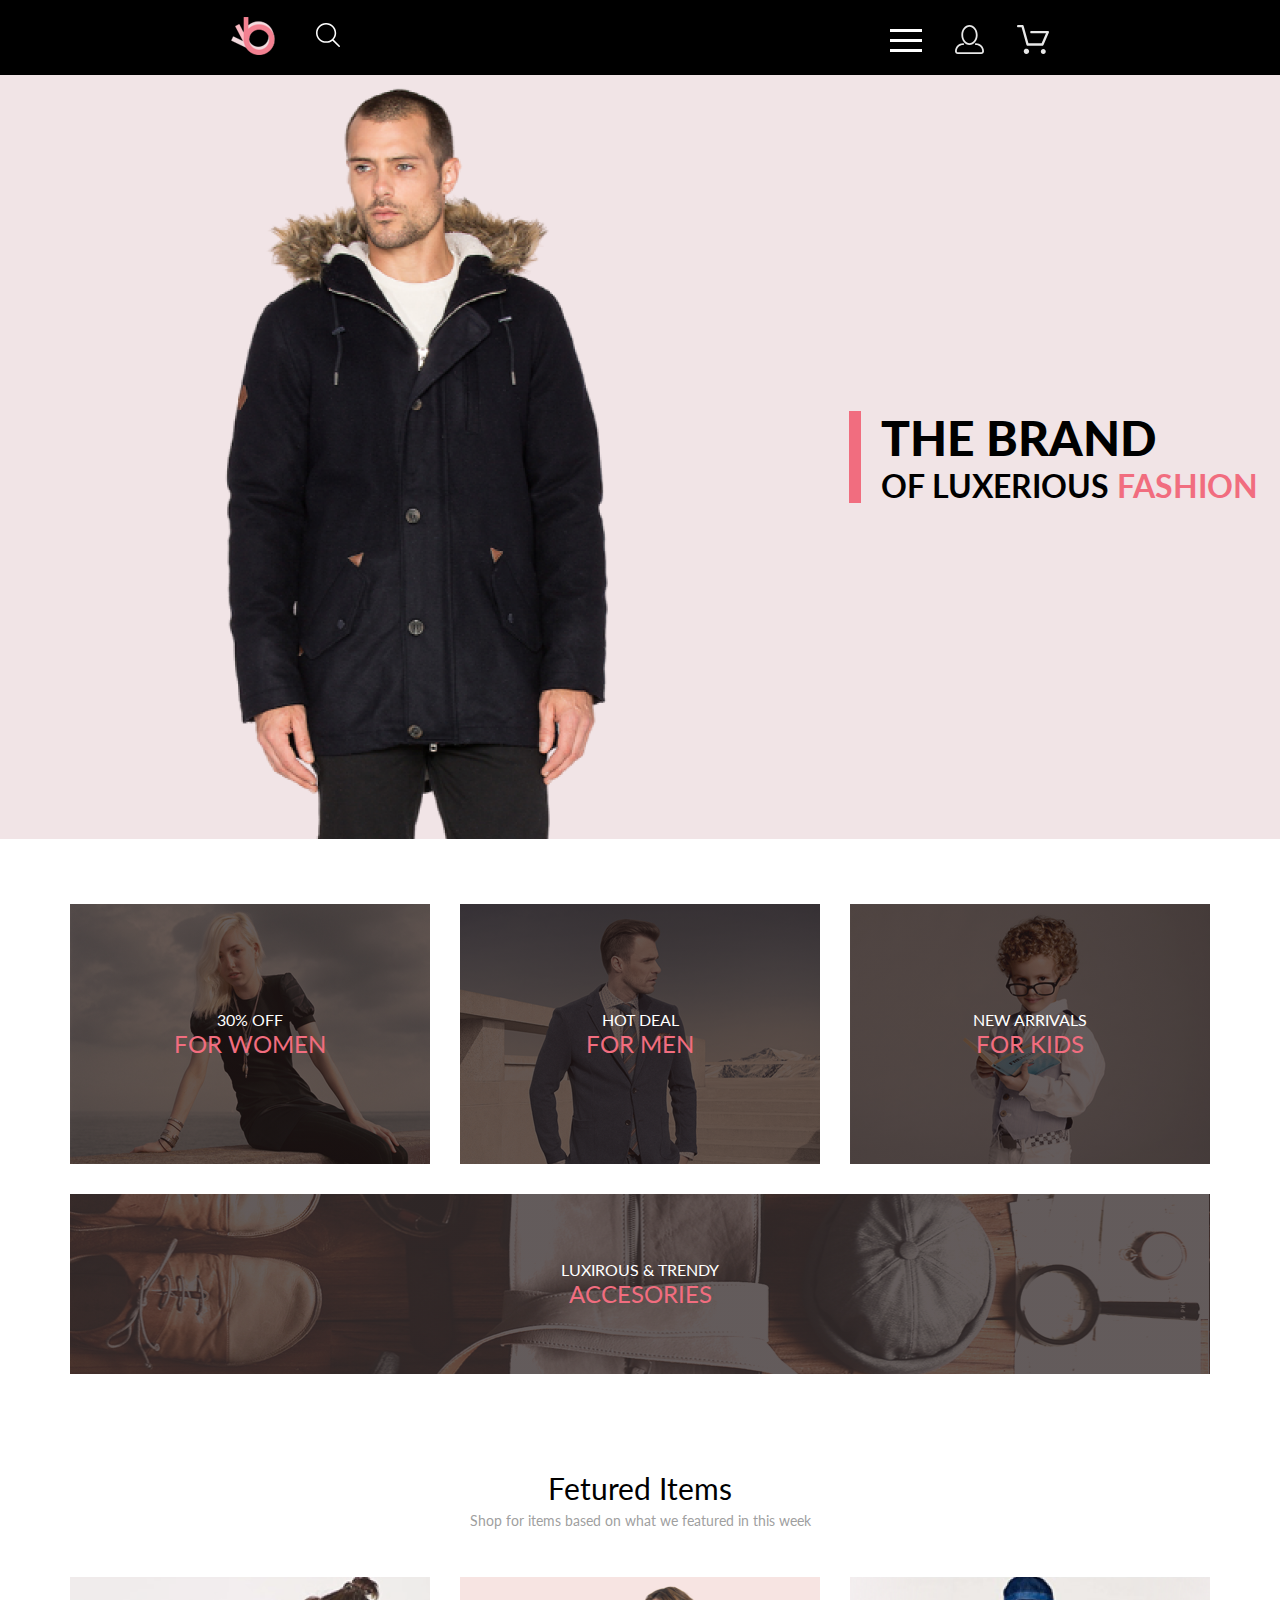
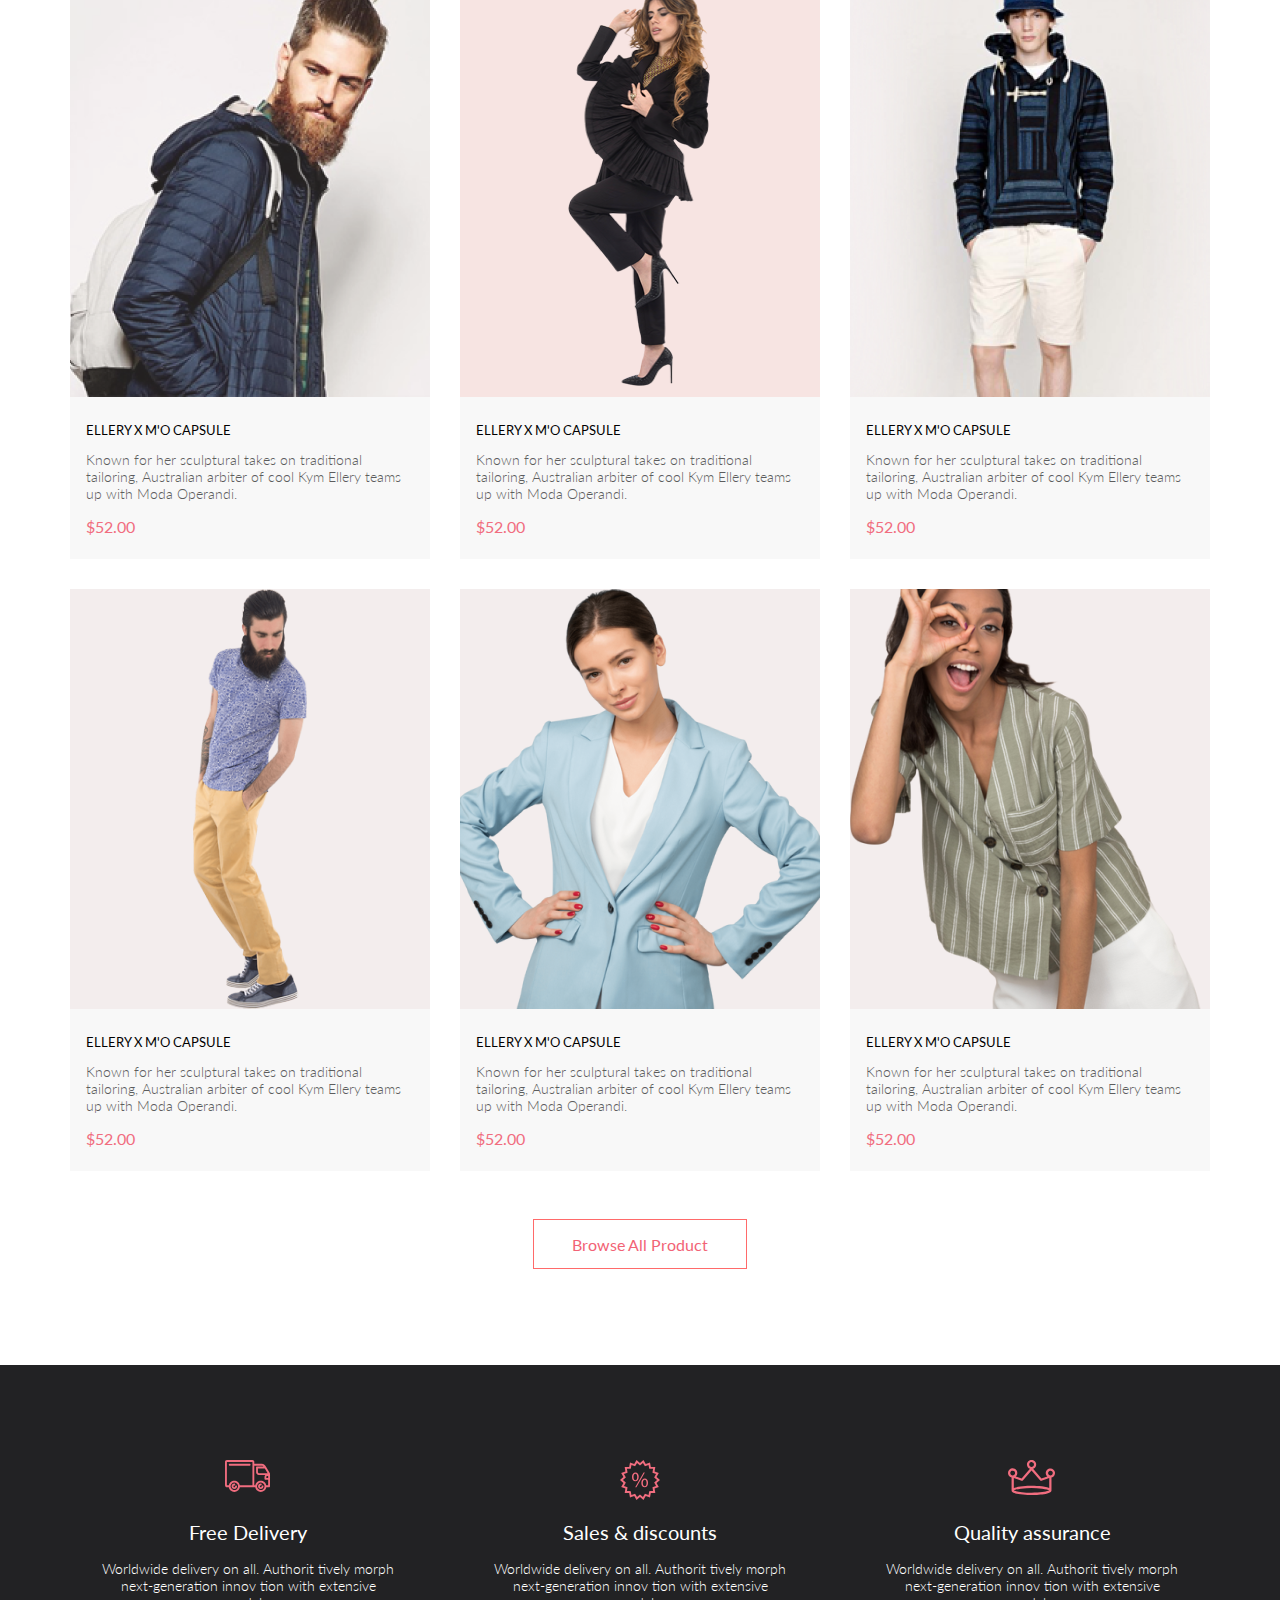
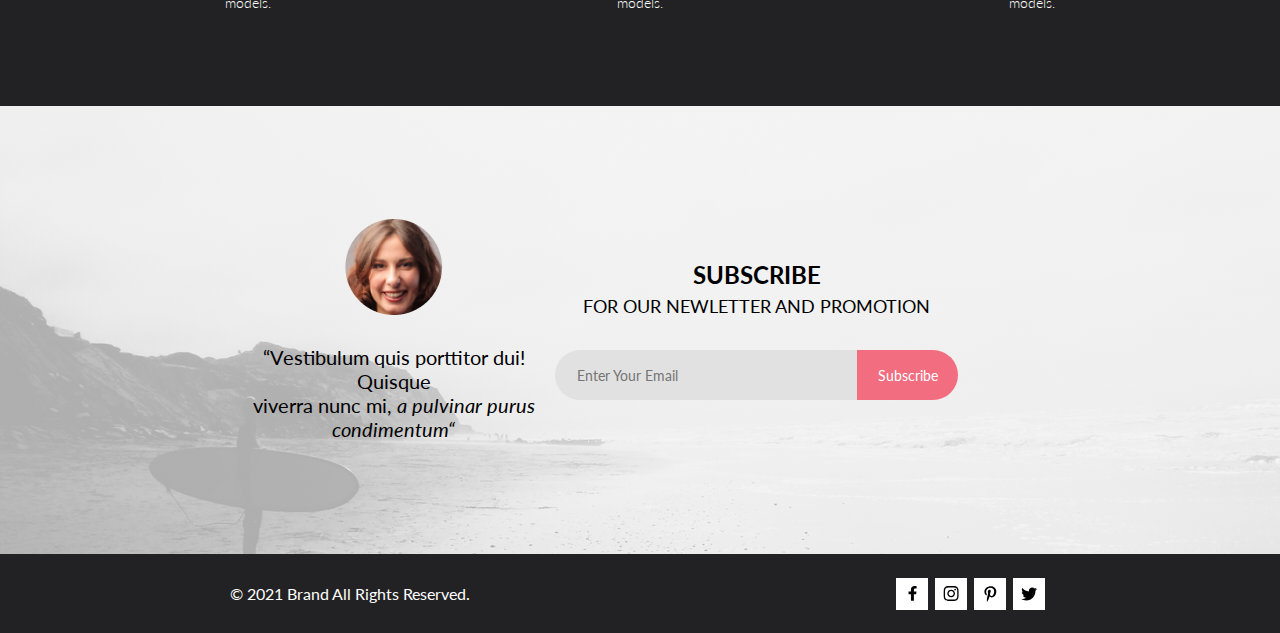
==== index.html @ aaf7f296 "Update index.html" ====
<!DOCTYPE html>
<html lang="en" dir="ltr">
  <head>
    <meta charset="utf-8">
    <title>Shop</title>
    <link rel="stylesheet" href="style.css">
  </head>
  <body>
    <header>
      <nav>
          <div class="nav_logo">
            <a href="#"><img src="assets/img/logo.svg" alt=""></a>
            <form action="search" class="search-icon-form">
              <input class="search-icon-form__input" id="search" type="search">
              <label for="search" class="search-icon-form__label">
                <svg class="search-icon-form__svg"
                     xmlns="http://www.w3.org/2000/svg"
                     xmlns:xlink="http://www.w3.org/1999/xlink"
                     width="24" height="24">
                    <path d="M23.762,22.681 L17.569,16.586 C19.190,14.825 20.187,12.494 20.187,9.929 C20.186,4.443 15.668,-0.002 10.093,-0.002 C4.519,-0.002 0.001,4.443 0.001,9.929 C0.001,15.416 4.519,19.862 10.093,19.862 C12.502,19.862 14.711,19.028 16.446,17.644 L22.663,23.763 C22.966,24.062 23.458,24.062 23.761,23.763 C24.065,23.464 24.065,22.979 23.762,22.681 ZM10.093,18.334 C5.377,18.334 1.553,14.572 1.553,9.929 C1.553,5.288 5.377,1.525 10.093,1.525 C14.810,1.525 18.633,5.288 18.633,9.929 C18.633,14.572 14.810,18.334 10.093,18.334 Z"/>
                </svg>
              </label>
            </form>
          </div>
        <div class="nav_menu">
          <div class="menu">
            <label class="menu-btn" for="menu-switch">
              <span></span>
            </label>
            <input id="menu-switch" type="checkbox">
            <ul class="menu-list">
              <a href="#" class="menu-list-close-btn"></a>
              <span class="menu-list-title">menu</span>
              <li class="menu-list-item">
                <a href="#">man</a>
                <ul class="menu-sublist">
                  <li class="menu-sublist-item">
                    <a href="#">Accessories</a>
                  </li>
                  <li class="menu-sublist-item">
                    <a href="#">Bags</a>
                  </li>
                  <li class="menu-sublist-item">
                    <a href="#">Denim</a>
                  </li>
                  <li class="menu-sublist-item">
                    <a href="#">T-Shirts</a>
                  </li>
                </ul>
              </li>
              <li class="menu-list-item">
                <a href="#">woman</a>
                <ul class="menu-sublist">
                  <li class="menu-sublist-item">
                    <a href="#">Accessories</a>
                  </li>
                  <li class="menu-sublist-item">
                    <a href="#">Jackets &amp;&nbsp;Coats</a>
                  </li>
                  <li class="menu-sublist-item">
                    <a href="#">Polos</a>
                  </li>
                  <li class="menu-sublist-item">
                    <a href="#">T-Shirts</a>
                  </li>
                  <li class="menu-sublist-item">
                    <a href="#">Shirts</a>
                  </li>
                </ul>
              </li>
              <li class="menu-list-item">
                <a href="#">kids</a>
                <ul class="menu-sublist">
                  <li class="menu-sublist-item">
                    <a href="#">Accessories</a>
                  </li>
                  <li class="menu-sublist-item">
                    <a href="#">Jackets &amp;&nbsp;Coats</a>
                  </li>
                  <li class="menu-sublist-item">
                    <a href="#">Polos</a>
                  </li>
                  <li class="menu-sublist-item">
                    <a href="#">T-Shirts</a>
                  </li>
                  <li class="menu-sublist-item">
                    <a href="#">Shirts</a>
                  </li>
                  <li class="menu-sublist-item">
                    <a href="#">Bags</a>
                  </li>
                </ul>
              </li>
            </ul>
          </div>
          <a href="#"><img src="assets/img/personal.svg" alt=""></a>
          <a href="#"><img src="assets/img/cart.svg" alt=""></a>
        </div>
      </nav>
    </header>
    <main>
      <section class="promo">
        <div class="promo-container">
          <img src="assets/img/main_man.png" alt="">
          <div class="promo_text">
              <h1 class="promo_text_top">THE BRAND</h1>
              <p class="promo_text_bottom">OF LUXERIOUS <span>FASHION</span></p>
          </div>
        </div>
      </section>
      <section class="shop-sections">
        <a href="#" class="women_section">30% OFF<span>FOR WOMEN</span></a>
        <a href="#" class="men_section">HOT DEAL<span>FOR MEN</span></a>
        <a href="#" class="kids_section">NEW ARRIVALS<span>FOR KIDS</span></a>
        <a href="#" class="accesories_section">LUXIROUS & TRENDY<span>ACCESORIES</span></a>
      </section>
      <section class="products">
        <h2>Fetured Items</h2>
        <p>Shop for items based on what we featured in this week</p>
        <div class="products-container">
          <article class="product-card">
            <a class="products-item">
              <div class="products-item-photo-wrp">
                <img class="products-item-photo" src="assets/img/main_product_1.png" alt="product description">
              </div>
              <div class="product-description">
                <h3>ellery x m'o capsule </h3>
                <p>Known for her sculptural takes on traditional tailoring, Australian arbiter of cool Kym Ellery teams up with Moda Operandi.</p>
                <p class="price">$52.00</p>
              </div>
              <button class="products-item-btn">
                <svg width="27" height="25" viewBox="0 0 27 25" xmlns="http://www.w3.org/2000/svg">
                  <path d="M21.876 22.2662C21.921 22.2549 21.9423 22.2339 21.96 22.2129C21.9678 22.2037 21.9756 22.1946 21.9835 22.1855C22.02 22.1438 22.0233 22.0553 22.0224 22.0105C22.0092 21.9044 21.9185 21.8315 21.8412 21.8315C21.8375 21.8315 21.8336 21.8317 21.8312 21.8318C21.7531 21.8372 21.6653 21.9409 21.6719 22.0625C21.6813 22.1793 21.7675 22.2662 21.8392 22.2662H21.876ZM8.21954 22.2599C8.31873 22.2599 8.39935 22.1655 8.39935 22.0496C8.39935 21.9341 8.31873 21.8401 8.21954 21.8401C8.12042 21.8401 8.03973 21.9341 8.03973 22.0496C8.03973 22.1655 8.12042 22.2599 8.21954 22.2599ZM21.9995 24.2662C21.9517 24.2662 21.8878 24.2662 21.8392 24.2662C20.7017 24.2662 19.7567 23.3545 19.6765 22.198C19.5964 20.9929 20.4937 19.9183 21.6953 19.8364C21.7441 19.8331 21.7928 19.8315 21.8412 19.8315C22.9799 19.8315 23.9413 20.7324 24.019 21.8884C24.0505 22.4915 23.8741 23.0612 23.4898 23.5012C23.1055 23.9575 22.5764 24.2177 21.9995 24.2662ZM8.21954 24.2599C7.01532 24.2599 6.03973 23.2709 6.03973 22.0496C6.03973 20.8291 7.01532 19.8401 8.21954 19.8401C9.42371 19.8401 10.3994 20.8291 10.3994 22.0496C10.3994 23.2709 9.42371 24.2599 8.21954 24.2599ZM21.1984 17.3938H9.13306C8.70013 17.3938 8.31586 17.1005 8.20331 16.6775L4.27753 2.24768H1.52173C0.993408 2.24768 0.560547 1.80859 0.560547 1.27039C0.560547 0.733032 0.993408 0.292969 1.52173 0.292969H4.99933C5.43134 0.292969 5.81561 0.586304 5.9281 1.01025L9.85394 15.4391H20.5576L24.1144 7.13379H12.2578C11.7286 7.13379 11.2957 6.69373 11.2957 6.15649C11.2957 5.61914 11.7286 5.17908 12.2578 5.17908H25.5886C25.9091 5.17908 26.2141 5.34192 26.3896 5.61914C26.566 5.89539 26.5984 6.23743 26.4697 6.547L22.0795 16.807C21.9193 17.1653 21.5827 17.3938 21.1984 17.3938Z"/>
                </svg>
                <span>Add to Cart</span>
              </button>
            </a>
          </article>

          <article class="product-card">
            <a class="products-item">
              <div class="products-item-photo-wrp">
                <img class="products-item-photo" src="assets/img/main_product_2.png" alt="product description">
              </div>
              <div class="product-description">
                <h3>ellery x m'o capsule </h3>
                <p>Known for her sculptural takes on traditional tailoring, Australian arbiter of cool Kym Ellery teams up with Moda Operandi.</p>
                <p class="price">$52.00</p>
              </div>
              <button class="products-item-btn">
                <svg width="27" height="25" viewBox="0 0 27 25" xmlns="http://www.w3.org/2000/svg">
                  <path d="M21.876 22.2662C21.921 22.2549 21.9423 22.2339 21.96 22.2129C21.9678 22.2037 21.9756 22.1946 21.9835 22.1855C22.02 22.1438 22.0233 22.0553 22.0224 22.0105C22.0092 21.9044 21.9185 21.8315 21.8412 21.8315C21.8375 21.8315 21.8336 21.8317 21.8312 21.8318C21.7531 21.8372 21.6653 21.9409 21.6719 22.0625C21.6813 22.1793 21.7675 22.2662 21.8392 22.2662H21.876ZM8.21954 22.2599C8.31873 22.2599 8.39935 22.1655 8.39935 22.0496C8.39935 21.9341 8.31873 21.8401 8.21954 21.8401C8.12042 21.8401 8.03973 21.9341 8.03973 22.0496C8.03973 22.1655 8.12042 22.2599 8.21954 22.2599ZM21.9995 24.2662C21.9517 24.2662 21.8878 24.2662 21.8392 24.2662C20.7017 24.2662 19.7567 23.3545 19.6765 22.198C19.5964 20.9929 20.4937 19.9183 21.6953 19.8364C21.7441 19.8331 21.7928 19.8315 21.8412 19.8315C22.9799 19.8315 23.9413 20.7324 24.019 21.8884C24.0505 22.4915 23.8741 23.0612 23.4898 23.5012C23.1055 23.9575 22.5764 24.2177 21.9995 24.2662ZM8.21954 24.2599C7.01532 24.2599 6.03973 23.2709 6.03973 22.0496C6.03973 20.8291 7.01532 19.8401 8.21954 19.8401C9.42371 19.8401 10.3994 20.8291 10.3994 22.0496C10.3994 23.2709 9.42371 24.2599 8.21954 24.2599ZM21.1984 17.3938H9.13306C8.70013 17.3938 8.31586 17.1005 8.20331 16.6775L4.27753 2.24768H1.52173C0.993408 2.24768 0.560547 1.80859 0.560547 1.27039C0.560547 0.733032 0.993408 0.292969 1.52173 0.292969H4.99933C5.43134 0.292969 5.81561 0.586304 5.9281 1.01025L9.85394 15.4391H20.5576L24.1144 7.13379H12.2578C11.7286 7.13379 11.2957 6.69373 11.2957 6.15649C11.2957 5.61914 11.7286 5.17908 12.2578 5.17908H25.5886C25.9091 5.17908 26.2141 5.34192 26.3896 5.61914C26.566 5.89539 26.5984 6.23743 26.4697 6.547L22.0795 16.807C21.9193 17.1653 21.5827 17.3938 21.1984 17.3938Z"/>
                </svg>
                <span>Add to Cart</span>
              </button>
            </a>
          </article>

          <article class="product-card">
            <a class="products-item">
              <div class="products-item-photo-wrp">
                <img class="products-item-photo" src="assets/img/main_product_3.png" alt="product description">
              </div>
              <div class="product-description">
                <h3>ellery x m'o capsule </h3>
                <p>Known for her sculptural takes on traditional tailoring, Australian arbiter of cool Kym Ellery teams up with Moda Operandi.</p>
                <p class="price">$52.00</p>
              </div>
              <button class="products-item-btn">
                <svg width="27" height="25" viewBox="0 0 27 25" xmlns="http://www.w3.org/2000/svg">
                  <path d="M21.876 22.2662C21.921 22.2549 21.9423 22.2339 21.96 22.2129C21.9678 22.2037 21.9756 22.1946 21.9835 22.1855C22.02 22.1438 22.0233 22.0553 22.0224 22.0105C22.0092 21.9044 21.9185 21.8315 21.8412 21.8315C21.8375 21.8315 21.8336 21.8317 21.8312 21.8318C21.7531 21.8372 21.6653 21.9409 21.6719 22.0625C21.6813 22.1793 21.7675 22.2662 21.8392 22.2662H21.876ZM8.21954 22.2599C8.31873 22.2599 8.39935 22.1655 8.39935 22.0496C8.39935 21.9341 8.31873 21.8401 8.21954 21.8401C8.12042 21.8401 8.03973 21.9341 8.03973 22.0496C8.03973 22.1655 8.12042 22.2599 8.21954 22.2599ZM21.9995 24.2662C21.9517 24.2662 21.8878 24.2662 21.8392 24.2662C20.7017 24.2662 19.7567 23.3545 19.6765 22.198C19.5964 20.9929 20.4937 19.9183 21.6953 19.8364C21.7441 19.8331 21.7928 19.8315 21.8412 19.8315C22.9799 19.8315 23.9413 20.7324 24.019 21.8884C24.0505 22.4915 23.8741 23.0612 23.4898 23.5012C23.1055 23.9575 22.5764 24.2177 21.9995 24.2662ZM8.21954 24.2599C7.01532 24.2599 6.03973 23.2709 6.03973 22.0496C6.03973 20.8291 7.01532 19.8401 8.21954 19.8401C9.42371 19.8401 10.3994 20.8291 10.3994 22.0496C10.3994 23.2709 9.42371 24.2599 8.21954 24.2599ZM21.1984 17.3938H9.13306C8.70013 17.3938 8.31586 17.1005 8.20331 16.6775L4.27753 2.24768H1.52173C0.993408 2.24768 0.560547 1.80859 0.560547 1.27039C0.560547 0.733032 0.993408 0.292969 1.52173 0.292969H4.99933C5.43134 0.292969 5.81561 0.586304 5.9281 1.01025L9.85394 15.4391H20.5576L24.1144 7.13379H12.2578C11.7286 7.13379 11.2957 6.69373 11.2957 6.15649C11.2957 5.61914 11.7286 5.17908 12.2578 5.17908H25.5886C25.9091 5.17908 26.2141 5.34192 26.3896 5.61914C26.566 5.89539 26.5984 6.23743 26.4697 6.547L22.0795 16.807C21.9193 17.1653 21.5827 17.3938 21.1984 17.3938Z"/>
                </svg>
                <span>Add to Cart</span>
              </button>
            </a>
          </article>

          <article class="product-card">
            <a class="products-item">
              <div class="products-item-photo-wrp">
                <img class="products-item-photo" src="assets/img/main_product_4.png" alt="product description">
              </div>
              <div class="product-description">
                <h3>ellery x m'o capsule </h3>
                <p>Known for her sculptural takes on traditional tailoring, Australian arbiter of cool Kym Ellery teams up with Moda Operandi.</p>
                <p class="price">$52.00</p>
              </div>
              <button class="products-item-btn">
                <svg width="27" height="25" viewBox="0 0 27 25" xmlns="http://www.w3.org/2000/svg">
                  <path d="M21.876 22.2662C21.921 22.2549 21.9423 22.2339 21.96 22.2129C21.9678 22.2037 21.9756 22.1946 21.9835 22.1855C22.02 22.1438 22.0233 22.0553 22.0224 22.0105C22.0092 21.9044 21.9185 21.8315 21.8412 21.8315C21.8375 21.8315 21.8336 21.8317 21.8312 21.8318C21.7531 21.8372 21.6653 21.9409 21.6719 22.0625C21.6813 22.1793 21.7675 22.2662 21.8392 22.2662H21.876ZM8.21954 22.2599C8.31873 22.2599 8.39935 22.1655 8.39935 22.0496C8.39935 21.9341 8.31873 21.8401 8.21954 21.8401C8.12042 21.8401 8.03973 21.9341 8.03973 22.0496C8.03973 22.1655 8.12042 22.2599 8.21954 22.2599ZM21.9995 24.2662C21.9517 24.2662 21.8878 24.2662 21.8392 24.2662C20.7017 24.2662 19.7567 23.3545 19.6765 22.198C19.5964 20.9929 20.4937 19.9183 21.6953 19.8364C21.7441 19.8331 21.7928 19.8315 21.8412 19.8315C22.9799 19.8315 23.9413 20.7324 24.019 21.8884C24.0505 22.4915 23.8741 23.0612 23.4898 23.5012C23.1055 23.9575 22.5764 24.2177 21.9995 24.2662ZM8.21954 24.2599C7.01532 24.2599 6.03973 23.2709 6.03973 22.0496C6.03973 20.8291 7.01532 19.8401 8.21954 19.8401C9.42371 19.8401 10.3994 20.8291 10.3994 22.0496C10.3994 23.2709 9.42371 24.2599 8.21954 24.2599ZM21.1984 17.3938H9.13306C8.70013 17.3938 8.31586 17.1005 8.20331 16.6775L4.27753 2.24768H1.52173C0.993408 2.24768 0.560547 1.80859 0.560547 1.27039C0.560547 0.733032 0.993408 0.292969 1.52173 0.292969H4.99933C5.43134 0.292969 5.81561 0.586304 5.9281 1.01025L9.85394 15.4391H20.5576L24.1144 7.13379H12.2578C11.7286 7.13379 11.2957 6.69373 11.2957 6.15649C11.2957 5.61914 11.7286 5.17908 12.2578 5.17908H25.5886C25.9091 5.17908 26.2141 5.34192 26.3896 5.61914C26.566 5.89539 26.5984 6.23743 26.4697 6.547L22.0795 16.807C21.9193 17.1653 21.5827 17.3938 21.1984 17.3938Z"/>
                </svg>
                <span>Add to Cart</span>
              </button>
            </a>
          </article>

          <article class="product-card">
            <a class="products-item">
              <div class="products-item-photo-wrp">
                <img class="products-item-photo" src="assets/img/main_product_5.png" alt="product description">
              </div>
              <div class="product-description">
                <h3>ellery x m'o capsule </h3>
                <p>Known for her sculptural takes on traditional tailoring, Australian arbiter of cool Kym Ellery teams up with Moda Operandi.</p>
                <p class="price">$52.00</p>
              </div>
              <button class="products-item-btn">
                <svg width="27" height="25" viewBox="0 0 27 25" xmlns="http://www.w3.org/2000/svg">
                  <path d="M21.876 22.2662C21.921 22.2549 21.9423 22.2339 21.96 22.2129C21.9678 22.2037 21.9756 22.1946 21.9835 22.1855C22.02 22.1438 22.0233 22.0553 22.0224 22.0105C22.0092 21.9044 21.9185 21.8315 21.8412 21.8315C21.8375 21.8315 21.8336 21.8317 21.8312 21.8318C21.7531 21.8372 21.6653 21.9409 21.6719 22.0625C21.6813 22.1793 21.7675 22.2662 21.8392 22.2662H21.876ZM8.21954 22.2599C8.31873 22.2599 8.39935 22.1655 8.39935 22.0496C8.39935 21.9341 8.31873 21.8401 8.21954 21.8401C8.12042 21.8401 8.03973 21.9341 8.03973 22.0496C8.03973 22.1655 8.12042 22.2599 8.21954 22.2599ZM21.9995 24.2662C21.9517 24.2662 21.8878 24.2662 21.8392 24.2662C20.7017 24.2662 19.7567 23.3545 19.6765 22.198C19.5964 20.9929 20.4937 19.9183 21.6953 19.8364C21.7441 19.8331 21.7928 19.8315 21.8412 19.8315C22.9799 19.8315 23.9413 20.7324 24.019 21.8884C24.0505 22.4915 23.8741 23.0612 23.4898 23.5012C23.1055 23.9575 22.5764 24.2177 21.9995 24.2662ZM8.21954 24.2599C7.01532 24.2599 6.03973 23.2709 6.03973 22.0496C6.03973 20.8291 7.01532 19.8401 8.21954 19.8401C9.42371 19.8401 10.3994 20.8291 10.3994 22.0496C10.3994 23.2709 9.42371 24.2599 8.21954 24.2599ZM21.1984 17.3938H9.13306C8.70013 17.3938 8.31586 17.1005 8.20331 16.6775L4.27753 2.24768H1.52173C0.993408 2.24768 0.560547 1.80859 0.560547 1.27039C0.560547 0.733032 0.993408 0.292969 1.52173 0.292969H4.99933C5.43134 0.292969 5.81561 0.586304 5.9281 1.01025L9.85394 15.4391H20.5576L24.1144 7.13379H12.2578C11.7286 7.13379 11.2957 6.69373 11.2957 6.15649C11.2957 5.61914 11.7286 5.17908 12.2578 5.17908H25.5886C25.9091 5.17908 26.2141 5.34192 26.3896 5.61914C26.566 5.89539 26.5984 6.23743 26.4697 6.547L22.0795 16.807C21.9193 17.1653 21.5827 17.3938 21.1984 17.3938Z"/>
                </svg>
                <span>Add to Cart</span>
              </button>
            </a>
          </article>

          <article class="product-card">
            <a class="products-item">
              <div class="products-item-photo-wrp">
                <img class="products-item-photo" src="assets/img/main_product_6.png" alt="product description">
              </div>
              <div class="product-description">
                <h3>ellery x m'o capsule </h3>
                <p>Known for her sculptural takes on traditional tailoring, Australian arbiter of cool Kym Ellery teams up with Moda Operandi.</p>
                <p class="price">$52.00</p>
              </div>
              <button class="products-item-btn">
                <svg width="27" height="25" viewBox="0 0 27 25" xmlns="http://www.w3.org/2000/svg">
                  <path d="M21.876 22.2662C21.921 22.2549 21.9423 22.2339 21.96 22.2129C21.9678 22.2037 21.9756 22.1946 21.9835 22.1855C22.02 22.1438 22.0233 22.0553 22.0224 22.0105C22.0092 21.9044 21.9185 21.8315 21.8412 21.8315C21.8375 21.8315 21.8336 21.8317 21.8312 21.8318C21.7531 21.8372 21.6653 21.9409 21.6719 22.0625C21.6813 22.1793 21.7675 22.2662 21.8392 22.2662H21.876ZM8.21954 22.2599C8.31873 22.2599 8.39935 22.1655 8.39935 22.0496C8.39935 21.9341 8.31873 21.8401 8.21954 21.8401C8.12042 21.8401 8.03973 21.9341 8.03973 22.0496C8.03973 22.1655 8.12042 22.2599 8.21954 22.2599ZM21.9995 24.2662C21.9517 24.2662 21.8878 24.2662 21.8392 24.2662C20.7017 24.2662 19.7567 23.3545 19.6765 22.198C19.5964 20.9929 20.4937 19.9183 21.6953 19.8364C21.7441 19.8331 21.7928 19.8315 21.8412 19.8315C22.9799 19.8315 23.9413 20.7324 24.019 21.8884C24.0505 22.4915 23.8741 23.0612 23.4898 23.5012C23.1055 23.9575 22.5764 24.2177 21.9995 24.2662ZM8.21954 24.2599C7.01532 24.2599 6.03973 23.2709 6.03973 22.0496C6.03973 20.8291 7.01532 19.8401 8.21954 19.8401C9.42371 19.8401 10.3994 20.8291 10.3994 22.0496C10.3994 23.2709 9.42371 24.2599 8.21954 24.2599ZM21.1984 17.3938H9.13306C8.70013 17.3938 8.31586 17.1005 8.20331 16.6775L4.27753 2.24768H1.52173C0.993408 2.24768 0.560547 1.80859 0.560547 1.27039C0.560547 0.733032 0.993408 0.292969 1.52173 0.292969H4.99933C5.43134 0.292969 5.81561 0.586304 5.9281 1.01025L9.85394 15.4391H20.5576L24.1144 7.13379H12.2578C11.7286 7.13379 11.2957 6.69373 11.2957 6.15649C11.2957 5.61914 11.7286 5.17908 12.2578 5.17908H25.5886C25.9091 5.17908 26.2141 5.34192 26.3896 5.61914C26.566 5.89539 26.5984 6.23743 26.4697 6.547L22.0795 16.807C21.9193 17.1653 21.5827 17.3938 21.1984 17.3938Z"/>
                </svg>
                <span>Add to Cart</span>
              </button>
            </a>
          </article>
        </div>
        <a class="button">Browse All Product</a>
      </section>
      <section class="advantages">
        <div class="advantages-container">
          <div class="advantage first-advantage">
            <p>Free Delivery</p>
            <p>Worldwide delivery on all. Authorit tively morph<br>next-generation innov tion with extensive models.</p>
          </div>
          <div class="advantage second-advantage">
            <p>Sales & discounts</p>
            <p>Worldwide delivery on all. Authorit tively morph<br>next-generation innov tion with extensive models.</p>
          </div>
          <div class="advantage third-advantage">
            <p>Quality assurance</p>
            <p>Worldwide delivery on all. Authorit tively morph<br>next-generation innov tion with extensive models.</p>
          </div>
        </div>
      </section>
    </main>
      <section class="subscribe-block">
        <div class="subscribe-info">
          <img src="assets/img/face.png" alt="">
          <p>“Vestibulum quis porttitor dui! Quisque <br>viverra nunc mi, <span>a pulvinar purus <br>condimentum“</span></p>
        </div>
        <div class="subscribe">
          <p>SUBSCRIBE<br><span>FOR OUR NEWLETTER AND PROMOTION</span></p>
          <form class="subscribe-submit">
            <input type="text" name="" value="" placeholder="Enter Your Email">
            <input type="submit" name="" value="Subscribe">
          </form>
        </div>
      </section>
      <footer>
        <p>© 2021  Brand  All Rights Reserved.</p>
        <div class="social-media">
          <a href="#"> <img src="assets/img/facebook.svg" alt=""> </a>
          <a href="#"><img src="assets/img/instagram.svg" alt=""></a>
          <a href="#"><img src="assets/img/pinterest.svg" alt=""></a>
          <a href="#"><img src="assets/img/twitter.svg" alt=""></a>
        </div>
      </footer>
  </body>
</html>
---- style.css ----
@import url('https://fonts.googleapis.com/css2?family=Lato:wght@100;300;400;700;900&display=swap');

*{
  margin: 0;
  padding: 0;
}

body{
  font-family: 'Lato';
}

button{
  cursor: pointer;
}

a{
  text-decoration: none;
  color: black;
}

/* search */

.search-icon-form {
  width: 30px;
  height: 30px;
  position: relative;
}

.search-icon-form__label {
  display: block;
  width: 100%;
  height: 100%;
  background-image: url('https://findicons.com/files/icons/2813/flat_jewels/512/search.png');
}

.search-icon-form__label:hover .search-icon-form__svg {
  fill: gold;
}

.search-icon-form__label:active .search-icon-form__svg {
  fill: green;
}

.search-icon-form__svg {
  width: 100%;
  height: 100%;
  fill: #fff;
}

.search-icon-form__input {
  width: 0;
  min-height: 0;
  padding: 5px;
  outline: none;
  box-sizing: border-box;
  background-color: transparent;
  border: none;
  position: absolute;
  left: 50px;
  color: #fff;
  font-size: 16px;
  font-family: Arial;
  text-transform: capitalize;
}

.search-icon-form__input:focus {
  width: 150px;
  min-height: 20px;
  transition: width 1s ease;
  border: 2px solid #fff;
}

.search-icon-form__input:focus ~ .search-icon-form__label>.search-icon-form__svg {
  fill: #F16D7F;
}

/* menu */
.menu-btn,
.filter-btn {
  display: flex;
  justify-content: center;
  align-items: center;
  width: 32px;
  height: 32px;
  cursor: pointer;
  /* border: 1px solid #fff; */
}

.filter-list-title{
  display: flex;
}

.filter-btn{
  width: 70px;
  justify-content: space-between;
  font-size: 14px;
  font-weight: 600;
  padding-left: 16px;
  height: 17px;
}

.filter-list .filter-btn{
  width: 70px;
  justify-content: space-between;
  font-size: 14px;
  font-weight: 600;
  color: #EF5B70;
  padding: 0;
}

.filter-list .filter-btn span,
.filter-list .filter-btn span::before,
.filter-list .filter-btn span::after{
  background-color: #EF5B70;
}

.filter-btn span{
  display: block;
  width: 10px;
  height: 2px;
  background-color: #000;
  position: relative;
}

.filter-btn span::before,
.filter-btn span::after{
  content: "";
  display: block;
  width: 130%;
  height: 2px;
  background-color: #000;
  position: absolute;
  top: -4px;
  left: 0;
}

.filter-btn span::after{
  width: 60%;
  top: 4px;
}

.menu-btn span {
  display: block;
  width: 100%;
  height: 3px;
  background-color: #fff;
  position: relative;
}

.menu-btn span::before,
.menu-btn span::after {
  content: "";
  display: block;
  width: 100%;
  height: 3px;
  background-color: #fff;
  position: absolute;
  top: -10px;
  left: 0;
}
.menu-btn span::after {
  top: 10px;
}
input[type="checkbox"]{
  display: none;
}

.filter-size-list input[type="checkbox"]{
  display: block;
}

#menu-switch:checked ~ .menu-list,
#filter-switch:checked ~ .filter-list,
#filter-category-switch:checked ~ .categories,
#filter-size-switch:checked ~ .filter-size-list {
  display: block;
}
#menu-switch:checked ~ .page-header-banner {
  border: 8px solid red;
}

/* ======================= */

.filters{
  margin: 51px auto 64px;
  width: 1140px;
  display: flex;
  flex-direction: row;
  gap: 304px;
}

.filters-row{
  display: flex;
  flex-direction: row;
  gap: 28px;
}

.filters-row p span,
.filters-row label span{
  background: url(assets/img/arrow.svg) no-repeat;
  background-position: center;
  width: 11px;
  height: 5px;
  display: inline-block;
  margin-left: 10px;
}


.filters-row p,
.filters-row label {
  color: #6F6E6E;
  font-size: 14px;
  cursor: pointer;
}

.filters-row label {
display: block;
}

.menu-list,
.filter-list,
.filter-size-list{
  display: none;
  width: 232px;
  min-height: 764px;
  padding: 16px 33px;
  box-sizing: border-box;
  background-color: #fff;
  list-style: none;
  box-shadow: 6px 4px 35px rgba(0, 0, 0, 0.21);
  position: absolute;
  top: 75px;
  right: 0;
  z-index: 20;
}

.filter-size-list{
  right: auto;
  top: 296px;
  padding: 7px 9px;
  width: 80px;
  min-height: 103px;
}

.filter-size-list li{
  display: flex;
  flex-direction: row;
  gap: 9px;
}


.filter-sublist{
  display: none;
  box-sizing: border-box;
  background-color: #fff;
  list-style: none;
  z-index: 20;
  padding: 11px 15px;
  box-sizing: border-box;
  list-style: none;
}

.filter-list{
  right: auto;
  top: 258px;
  padding: 16px;
  width: 360px;
  min-height: 200px;
}

.filter-list-title {
  display: block;
  margin-top: 16px;
  padding: 11px;
  font-weight: normal;
  color: #6F6E6E;
  text-transform: uppercase;
  border-bottom: 1px solid #EBEBEB;
  border-left: 5px solid #EF5B70;
  cursor: pointer;
}

#filter-category-switch:checked ~ .category-title,
#filter-brand-switch:checked ~ .brand-title,
#filter-designer-switch:checked ~ .designer-title {
  color: #EF5B70;
}

.menu-list-close-btn {
  display: block;
  width: 12px;
  height: 12px;
  margin: 0;
  padding: 0;
  /* border: 1px solid black; */
  position: relative;
  top: 0;
  left: 170px;
}
.menu-list-close-btn::before,
.menu-list-close-btn::after {
  content: "";
  display: block;
  width: 18px;
  height: 2px;
  background: #6F6E6E;
  border-radius: 10px;
  position: absolute;
  top: 5px;
  left: -3px;
  transform: rotate(45deg);
}
.menu-list-close-btn::after {
  transform: rotate(-45deg)
}
.menu-list-close-btn:hover::before,
.menu-list-close-btn:hover::after {
  background: #B7B6B6;
}
.menu-list-close-btn:active::before,
.menu-list-close-btn:active::after{
  background: #535353;
}
.menu-list-title {
  display: block;
  margin: 9px 0 24px 0;
  font-weight: bold;
  color: #000000;
  text-transform: uppercase;
}
.menu-title>a,
.menu-list-item>a,
.menu-sublist-item>a {
  font-style: normal;
  font-size: 14px;
  line-height: 17px;
  font-weight: normal;
}
/* .menu-list-item {

} */
.menu-list-item>a {
  display: block;
  margin: 0 0 11px 0;
  color: #F16D7F;
  text-transform: uppercase;
  text-decoration: none;
}
.menu-list-item:hover>a,
.filter-list-title:hover p{
  color: #9889D7;
}
.menu-list-item:active>a {
  color: #9D2334;
}
.menu-sublist{
  padding: 0 0 0 21.5px;
  box-sizing: border-box;
  list-style: none;
}

.filter-sublist a{
  color: #6F6E6E;
}

.filter-sublist a:hover{
  text-decoration: underline;
}

.filter-sublist > li{
  margin-top: 11px;
}

.menu-sublist-item>a {
  display: block;
  width: 100%;
  height: 100%;
  margin: 0 0 11px 0;
  color: #6F6E6E;
}
.menu-sublist-item a {
  text-decoration: none;
}
.menu-sublist-item:hover a {
  text-decoration: underline;
}
.menu-sublist-item:active a {
  text-decoration: none;
}

/* header */

nav, .nav_top{
  align-items: center;
  background-color: black;
  display: flex;
  height: 75px;
  justify-content: space-between;
  padding: 0 231px;
}

.nav_bottom{
  height: 148px;
  background-color: #F8F3F4;
  display: flex;
  align-items: center;
}

.nav_bottom p{
  font-weight: normal;
  font-size: 24px;
  color: #F16D7F;
}

.nav_logo, .nav_menu{
  align-items: flex-end;
  display: flex;
  height: 38px;
}

.breadcrumbs{
  display: inline-block;
  font-size: 14px;
  font-weight: 300;
}

.breadcrumbs a:last-child{
  font-weight: 700;
  color: #F16D7F;
}

.breadcrumbs > *{
  margin: 0 1px;
}

.nav_logo {
  display: flex;
  gap: 41px;
  align-items: center;
}

.nav_menu{
  gap: 33px;
}

.search{
  height: 26px;
  width: 26px;
  background-color: inherit;
  border: none;
  background-image: url(assets/img/search.svg);
}

/* banner */

.promo{
  background-color: #F1E4E6;
  height: 764px;
}

.promo-container{
  display: flex;
  width: 1600px;
  margin: 0 auto;
}

.promo_text::before{
  content: "";
  display: block;
  width: 12px;
  height: 92px;
  background-color: #F16D7F;
  position: absolute;
  left: -16px;
}

.promo_text{
  display: flex;
  flex-direction: column;
  justify-content: center;
  position: relative;
  padding-left: 16px;
}

.promo_text p span{
  color: #F16D7F;
}

.promo_text_top{
  font-size: 48px;
  font-weight: 900;
}

.promo_text_bottom{
  font-size: 32px;
  font-weight: 700;
}

.promo img {
  margin-right: 64px;
}

/* shop sections */

.shop-sections{
  display: flex;
  height: 470px;
  width: 1140px;
  margin: 65px auto;
  gap: 30px;
  justify-content: center;
  flex-wrap: wrap;
}

.women_section,
.men_section,
.kids_section,
.accesories_section {
  text-align: center;
  display: flex;
  flex-direction: column;
  justify-content: center;
  height: 260px;
  width: 360px;
}

.women_section{
  background: linear-gradient(rgba(33, 22, 22, 0.7), rgba(33, 22, 22, 0.7)), url("assets/img/women_section.png");
}

.men_section{
  background: linear-gradient(rgba(33, 22, 22, 0.7), rgba(33, 22, 22, 0.7)), url("assets/img/men_section.png");
}

.kids_section{
  background: linear-gradient(rgba(33, 22, 22, 0.7), rgba(33, 22, 22, 0.7)), url("assets/img/kids_section.png");
}

.accesories_section{
  height: 180px;
  width: 1140px;
  background: linear-gradient(rgba(33, 22, 22, 0.7), rgba(33, 22, 22, 0.7)), url("assets/img/accesories_section.png");
}

.shop-sections a{
  color: white;
  text-decoration: none;
  font-family: 'Lato';
  font-weight: 400;
  font-size: 16px;
}

.shop-sections a span{
  color: #F16D7F;
  font-size: 24px;
}

/* products */

.products{
  margin: 96px auto;
  width: 1140px;
}

.products h2{
  font-family: 'Lato';
  font-weight: 400;
  font-size: 30px;
  text-align: center;
}

.products p{
  font-family: 'Lato';
  font-weight: 400;
  font-size: 14px;
  text-align: center;
  color: #9F9F9F;
  margin-top: 6px;
  margin-bottom: 48px;
}

.product-card{
  width: 360px;
  background-color: #F8F8F8;
  height: 582px;
}

.product-description{
  padding: 25px 29px 20px 16px;
}

.product-description p{
  margin: 0;
  text-align: left;
  font-weight: 300;
  color: #5D5D5D;
}

.product-card h3{
  font-family: 'Lato';
  font-weight: 400;
  font-size: 13px;
  margin-bottom: 13px;
  text-transform: uppercase;
}

.product-card .price{
  font-weight: 400;
  color: #F16D7F;
  font-size: 16px;
  margin-top: 15px;
}

.products-container{
  display: flex;
  flex-wrap: wrap;
  gap: 30px;
  width: 1140px;
  margin: 0 auto;
}

.product-card a {
  height: 420px;
  width: 360px;
  display: block;
  position: relative;
}

.products-item {
  background: #F8F8F8;
  text-decoration: none;
  box-sizing: border-box;
}
.products-item:nth-child(3n-1) {
  margin: 0 0 30px 0;
}
.products-item:hover .products-item-btn {
  display: flex
}
.products-item:hover .products-item-btn:hover {
  background-color: #ccc;
  color: #000;
  border: 1px solid #000;
}
.products-item:hover .products-item-btn:hover svg {
  fill: #000;
}
.products-item:hover .products-item-btn:active {
  background-color: transparent;
  color: #fff;
  border: 1px solid #fff;
}
.products-item:hover .products-item-btn:active svg {
  fill: #fff;
}
.products-item:hover .products-item-photo {
  filter: brightness(50%);
}
.products-item:hover: .products-item-photo-wrp:before {
  content: "";
  display: block;
  width: 100%;
  height: 100%;
  background: rgba(58, 56, 56, 0.86);
}
.products-item-photo-wrp {
  display: flex;
  justify-content: center;
  align-items: center;
  width: 100%;
  background-color: #F7E4E2;
  box-sizing: border-box;
}
.products-item-photo {
  display: block;
  margin: 0 auto;
  box-sizing: border-box;
}

.products-item-btn {
  display: none;
  justify-content: center;
  align-items: center;
  width: 160px;
  padding: 10px;
  box-sizing: border-box;
  border: 1px solid #FFFFFF;
  background: transparent;
  text-align: center;
  font-size: 14px;
  line-height: 17px;
  color: #FFFFFF;
  position: absolute;
  top: 43%;
  left: calc(50% - 80px);
}
.products-item-btn svg {
  fill: #fff;
  margin: 0 11px 0 0;
}

.products .button {
  border: 1px solid #FF6A6A;
  height: 48px;
  width: 212px;
  color: #F26376;
  font-family: 'Lato';
  font-weight: 400;
  font-size: 16px;
  display: flex;
  justify-content: center;
  align-items: center;
  margin: 48px auto;
  cursor: pointer;
}

.products .button:hover{
  background-color: #F16D7F;
  color: white;
}

/* advantages */

.advantages-container{
  margin: 0 auto;
  background-color: #222224;
  width: 1140px;
  display: flex;
  flex-direction: row;
  gap: 88px;
  justify-content: center;
}

.advantage {
  width: 304px;
  padding-top: 60px;
  text-align: center;
}

.advantage.first-advantage{
  background: url(assets/img/car.svg) no-repeat;
  background-position: top center;
}

.advantages{
  height: 341px;
  background-color: #222224;
  display: flex;
  align-items: center;
}

.advantage p{
  color: white;
  font-family: 'Lato';
  font-size: 20px;
}

.advantage p:last-child{
  font-size: 14px;
  font-weight: 300;
  padding-top: 16px;
}

.advantage.second-advantage{
  background: url(assets/img/discount.svg) no-repeat;
  background-position: top center;
}

.advantage.third-advantage{
  background: url(assets/img/crown.svg) no-repeat;
  background-position: top center;
}

/* subscription block */

.subscribe-block{
  margin: 0 auto;
  background: linear-gradient(rgba(244, 244, 244, 0.7), rgba(244, 244, 244, 0.7)), url(assets/img/background.png) no-repeat;
  height: 448px;
  background-size: 100%100%;
  background-position: center;
  width: 100%;
  display: flex;
  flex-direction: row;
  align-items: center;
  justify-content: space-between;
}

.subscribe-info p{
  font-family: 'Lato';
  font-size: 20px;
  margin-top: 30px;
}

.subscribe-info p span{
  font-style: italic;
}

.subscribe-info{
  align-items: center;
  display: flex;
  flex-direction: column;
  width: 344px;
  text-align: center;
  padding-left: 232px;
}

.subscribe p{
  font-family: 'Lato';
  font-size: 24px;
  font-weight: 700;
  text-align: center;
  padding-bottom: 32px;
}

.subscribe p span{
  font-size: 18px;
  font-weight: 400;
}

.subscribe-submit input[type="text"]{
  border: none;
  background-color: #E1E1E1;
  width: 258px;
  border-top-left-radius: 25px;
  border-bottom-left-radius: 25px;
  padding: 16px 22px;
}

.subscribe-submit{
  display: flex;
  flex-direction: row;
}

.subscribe-submit input{
  font-family: 'Lato';
  font-size: 14px;
}

.subscribe-submit input[type="submit"]{
  border: none;
  background-color: #F16D7F;
  height: 50px;
  width: 101px;
  border-top-right-radius: 25px;
  border-bottom-right-radius: 25px;
  padding: 16px 20px;
  color: white;
  cursor: pointer;
}

.subscribe-submit input[type="submit"]:hover{
  background-color: #E05C6E;
}

.subscribe{
  padding-right: 322px;
}

/* footer */

footer{
  height: 79px;
  background-color: #222224;
  display: flex;
  flex-direction: row;
  align-items: center;
  justify-content: space-between;
  padding: 0 235px 0 230px;
}

footer p{
  color: white;
  font-family: 'Lato';
  font-weight: normal;
  font-size: 16px;
}

.social-media a{
  height: 32px;
  width: 32px;
  display: block;
}

.social-media{
  display: flex;
  flex-direction: row;
  gap: 7px;
}

.social-media a{
  display: flex;
  align-items: center;
  justify-content: center;
  background-color: white;
}

.social-media a:hover{
  -webkit-filter: invert(100%);
  filter: invert(100%);
  background-color: #0E9280;
}

/* pagination */

.pagination{
  border: 1px solid #EBEBEB;
  height: 44px;
  width: 283px;
  margin: 18px auto 96px;
  border-radius: 3px;
  display: flex;
  align-items: center;
  color: #C4C4C4;
  justify-content: space-between;
}

.page-left,
.page-right{
  border: none;
  background: url(assets/img/arrow-page.svg) no-repeat;
  height: 14px;
  width: 8px;
  margin-left: 15px;
}

.page-right{
  margin-left: 0;
  margin-right: 15px;
  transform: rotate(180deg);
}

.pagination a{
  font-size: 16px;
  font-weight: 300;
  color: #C4C4C4;
}

.pagination a:hover{
  color: black;
}

.pagination .active-page,
.pagination .active-page:hover{
  color: #EF5B70;
}

.pagination div{
  display: inherit;
}

/* product-banner */

.product-banner{
  height: 777px;
  background-color: #F7F7F7;
  border: 1px solid #EAEAEA;
  display: flex;
  align-items: center;
}

.product-banner button{
  height: 47px;
  width: 47px;
  background-color: #D8D8D8;
  border: none;
  position: absolute;
}

.product-banner button:first-child{
  left: 0;
}

.product-banner button:last-child{
  right: 0;
}

.product-banner img{
  margin: 0 auto;
}

.product-info{
  background-color: white;
  height: 601px;
  width: 1141px;
  border: 1px solid #EAEAEA;
  z-index: 5;
  position: relative;
  margin: -65px auto 0;
  text-align: center;
  flex-direction: column;
  display: flex;
  align-items: center;
}

.product-info .product-category-name{
  font-weight: 300;
  font-size: 14px;
  color: #F16D7F;
  margin-top: 65px;
}

.product-info .product-category-name::after{
  content: "";
  height: 3px;
  width: 63px;
  background-color: #F16D7F;
  display: inherit;
  margin: 12px auto 0;
}

.product-info h1{
  font-weight: 300;
  font-size: 18px;
  color: #4D4D4D;
  margin-top: 12px;
}

.product-info .product-description{
  font-weight: 300;
  font-size: 14px;
  color: #5E5E5E;
  width: 555px;
  margin: 48px auto 0;
  padding: 0;
}

.product-info .product-price{
  font-weight: 300;
  font-size: 24px;
  color: #EF5B70;
  margin: 32px auto 0;
  width: 642px;
  padding-bottom: 65px;
  border-bottom: 1px solid #EAEAEA;
}

.product-info .filters-row{
  margin-top: 65px;
}

.product-info .add-to-cart{
  border: 1px solid #FF6A6A;
  background-color: white;
  width: 212px;
  height: 48px;
  color: #FF6A6A;
  display: flex;
  justify-content: center;
  align-items: center;
  margin-top: 49px;
}

.product-info .add-to-cart:hover{
  background-color: #F26376;
}

.product-info .add-to-cart:hover svg{
  fill: white;
}

.product-info .add-to-cart:hover p{
  color: white;
}

.product-info .add-to-cart p{
  font-family: Lato;
  font-weight: normal;
  font-size: 16px;
  color: #F26376;
  display: flex;
}

.product-info .add-to-cart svg{
  fill: #F26376;
  margin-right: 23px;
}

.recommended.products{
  margin: 128px auto;
}
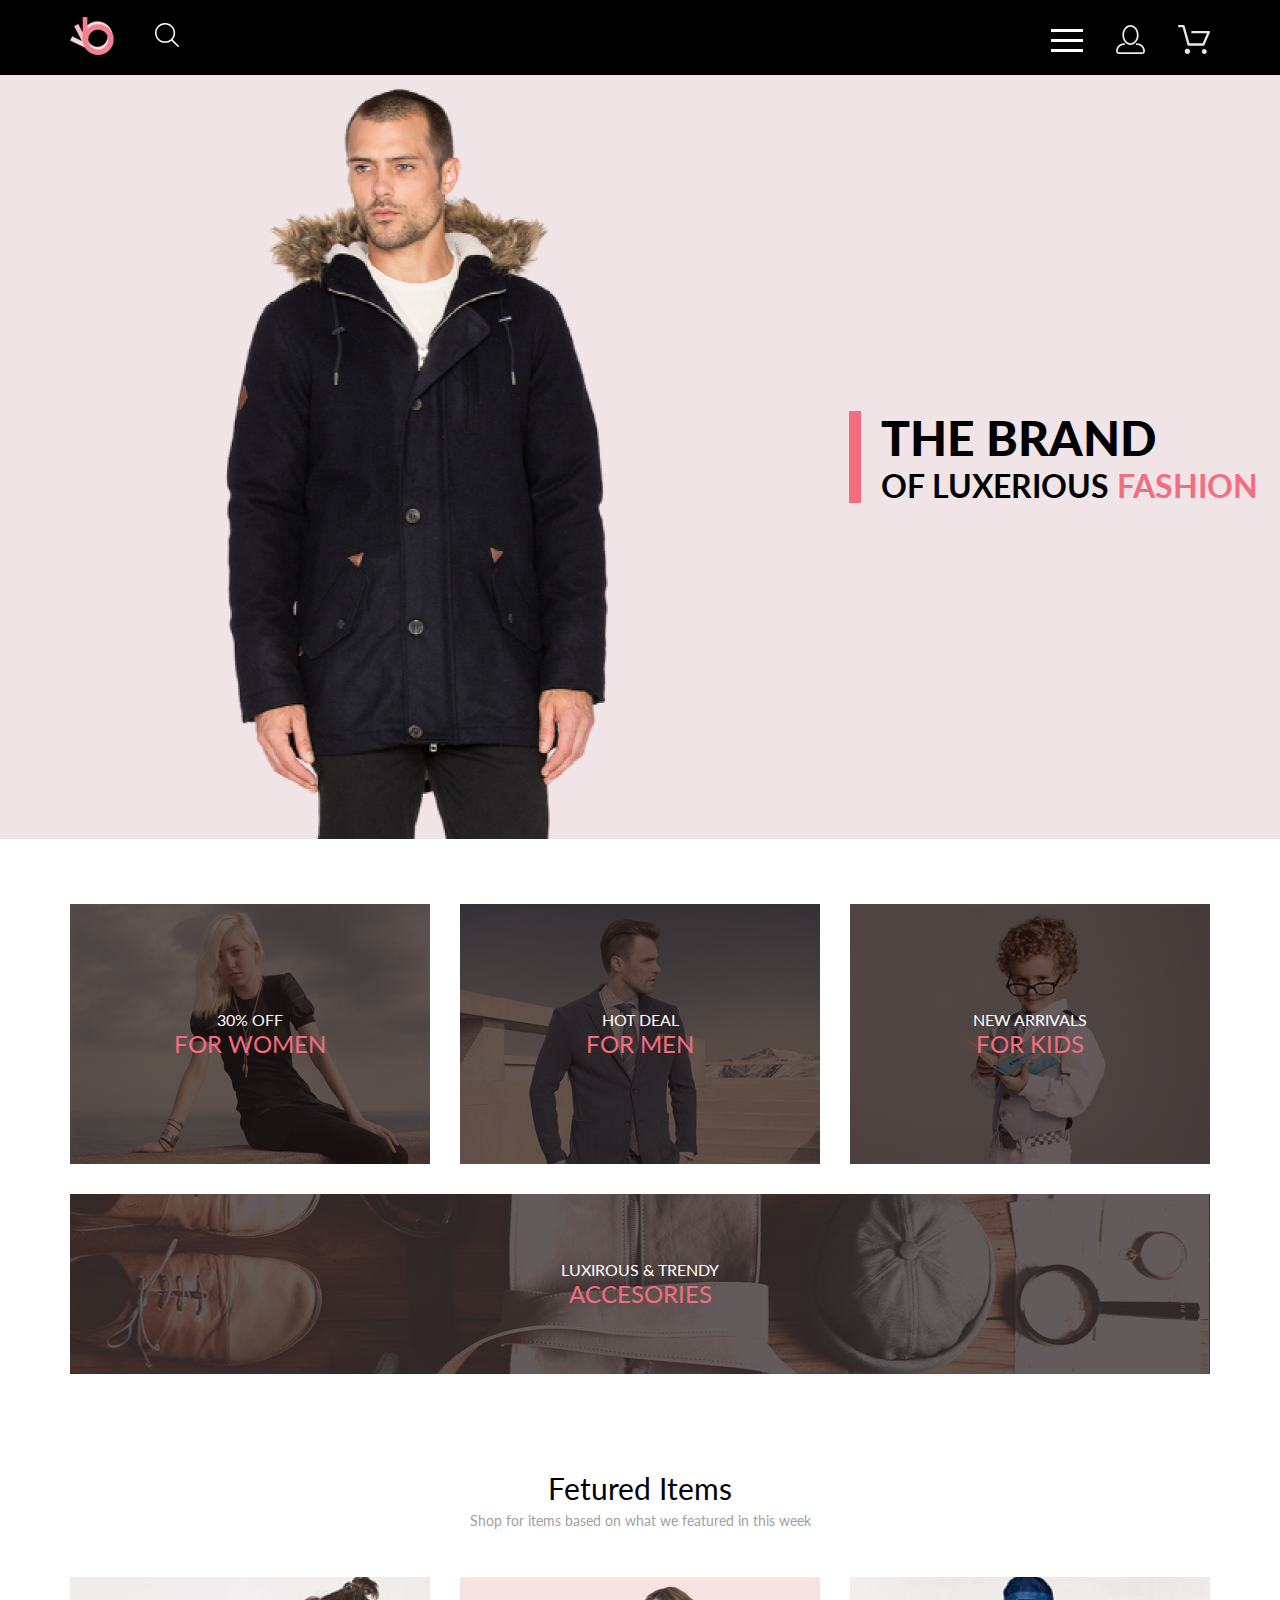
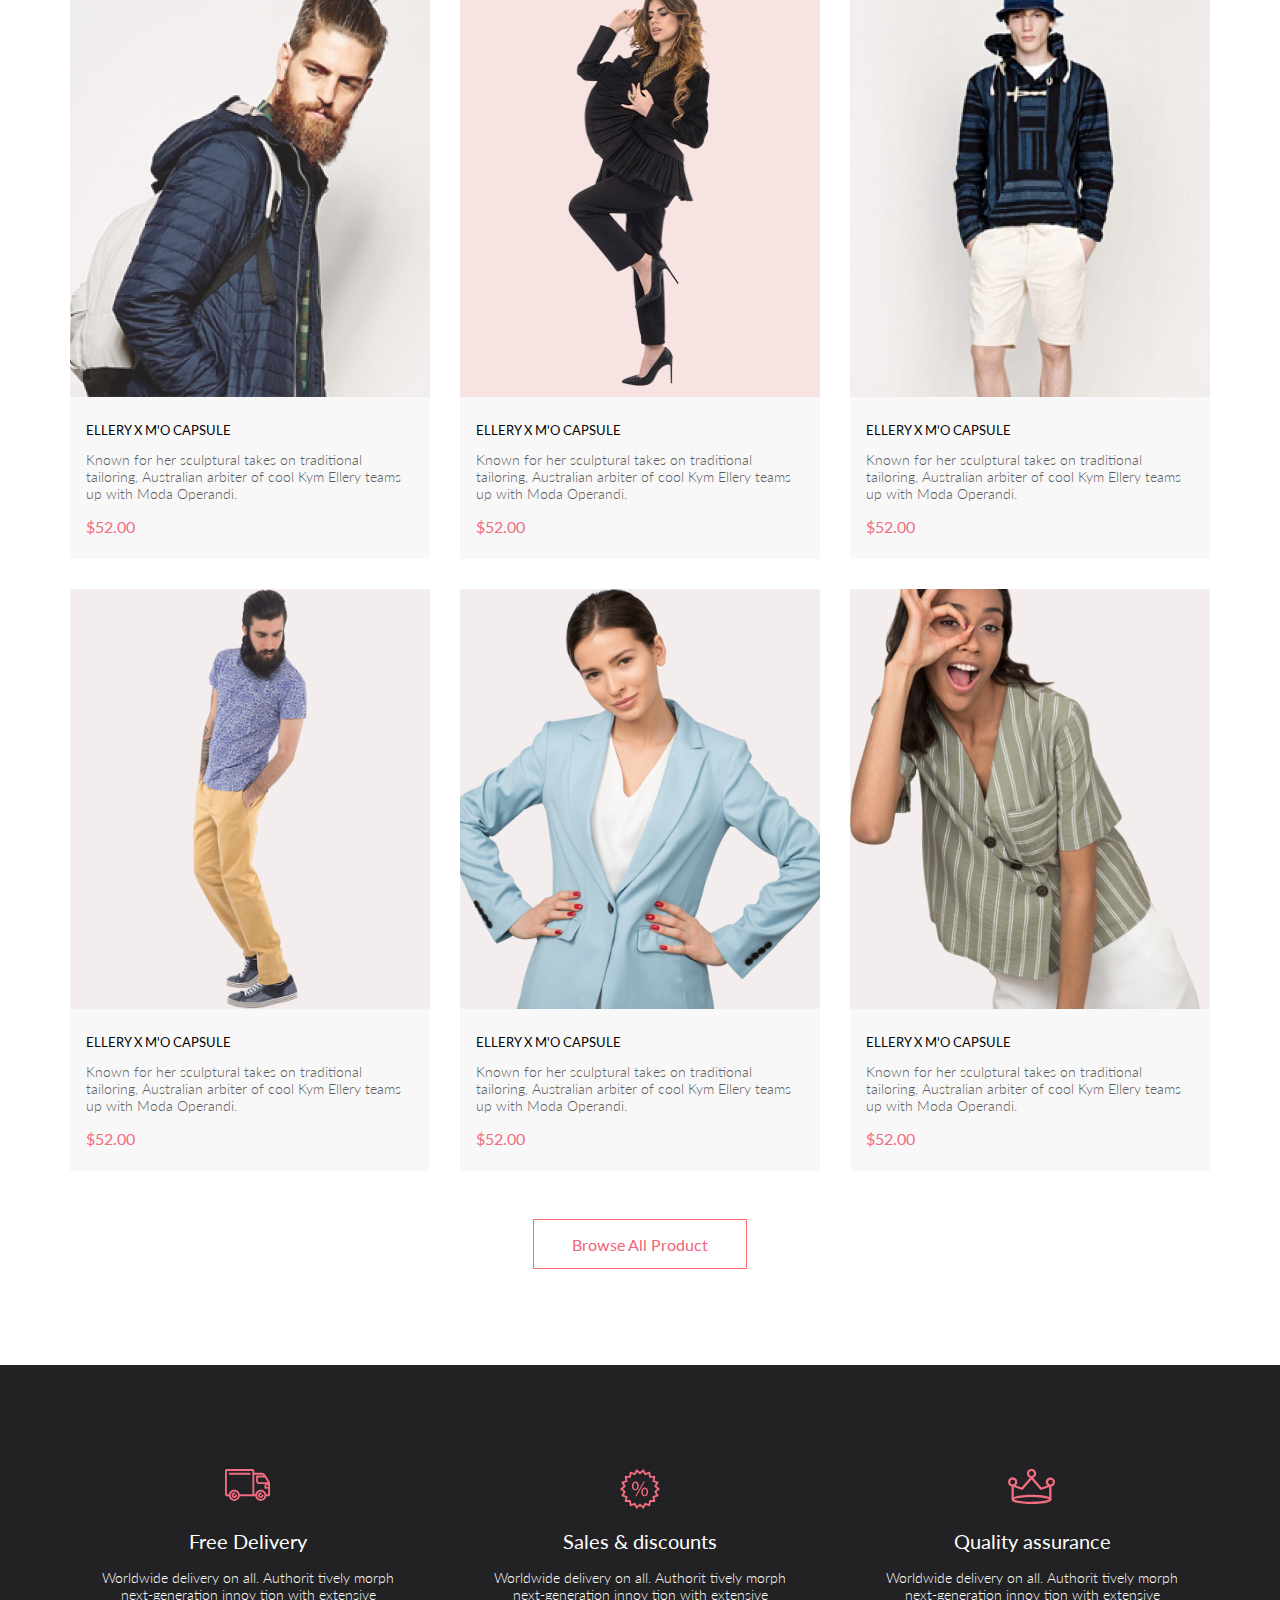
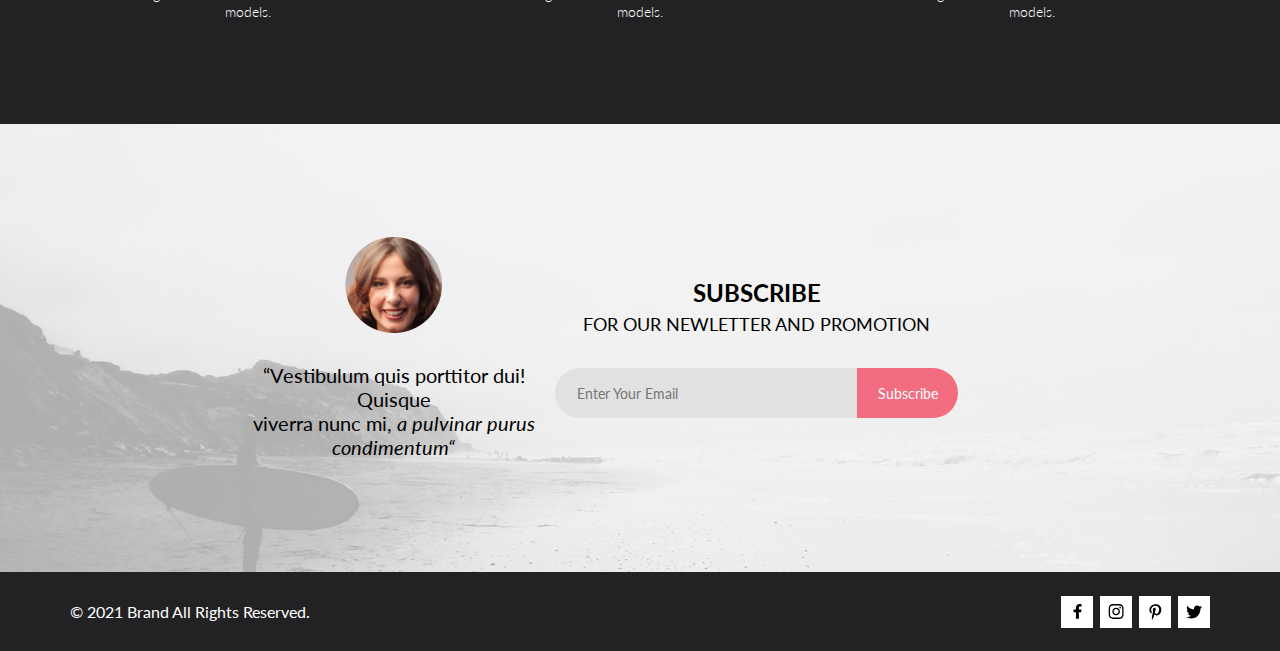
==== commit be41080a: "Add files via upload" ====
--- a/index.html
+++ b/index.html
@@ -7,7 +7,8 @@
   </head>
   <body>
     <header>
-      <nav>
+      <nav class="nav_top">
+        <div class="nav_wrapper">
           <div class="nav_logo">
             <a href="#"><img src="assets/img/logo.svg" alt=""></a>
             <form action="search" class="search-icon-form">
@@ -96,6 +97,7 @@
           <a href="#"><img src="assets/img/personal.svg" alt=""></a>
           <a href="#"><img src="assets/img/cart.svg" alt=""></a>
         </div>
+      </div>
       </nav>
     </header>
     <main>
@@ -265,12 +267,14 @@
         </div>
       </section>
       <footer>
-        <p>© 2021  Brand  All Rights Reserved.</p>
-        <div class="social-media">
-          <a href="#"> <img src="assets/img/facebook.svg" alt=""> </a>
-          <a href="#"><img src="assets/img/instagram.svg" alt=""></a>
-          <a href="#"><img src="assets/img/pinterest.svg" alt=""></a>
-          <a href="#"><img src="assets/img/twitter.svg" alt=""></a>
+        <div class="footer_wraper">
+          <p>© 2021  Brand  All Rights Reserved.</p>
+          <div class="social-media">
+            <a href="#"> <img src="assets/img/facebook.svg" alt=""> </a>
+            <a href="#"><img src="assets/img/instagram.svg" alt=""></a>
+            <a href="#"><img src="assets/img/pinterest.svg" alt=""></a>
+            <a href="#"><img src="assets/img/twitter.svg" alt=""></a>
+          </div>
         </div>
       </footer>
   </body>
--- a/style.css
+++ b/style.css
@@ -391,23 +391,37 @@
 /* header */
 
 nav, .nav_top{
-  align-items: center;
   background-color: black;
-  display: flex;
+}
+
+.nav_top .nav_wrapper{
+  display: flex;
+  justify-content: space-between;
+  align-items: center;
   height: 75px;
+}
+
+.nav_wrapper{
+  max-width: 1140px;
+  margin: 0 auto;
+}
+
+.nav_bottom .nav_wrapper{
+  display: flex;
+  align-items: center;
+  height: 148px;
   justify-content: space-between;
-  padding: 0 231px;
 }
 
 .nav_bottom{
-  height: 148px;
+
   background-color: #F8F3F4;
-  display: flex;
-  align-items: center;
+
 }
 
 .nav_bottom p{
   font-weight: normal;
+  text-transform: uppercase;
   font-size: 24px;
   color: #F16D7F;
 }
@@ -424,6 +438,11 @@
   font-weight: 300;
 }
 
+.breadcrumbs a[href]::after{
+  content: "/";
+  margin-left: 1px;
+}
+
 .breadcrumbs a:last-child{
   font-weight: 700;
   color: #F16D7F;
@@ -431,6 +450,12 @@
 
 .breadcrumbs > *{
   margin: 0 1px;
+}
+
+.video-file {
+  width: 100%;
+  max-height: 777px;
+  object-fit: cover;
 }
 
 .nav_logo {
@@ -460,7 +485,7 @@
 
 .promo-container{
   display: flex;
-  width: 1600px;
+  width: 100%;
   margin: 0 auto;
 }
 
@@ -559,7 +584,7 @@
 
 .products{
   margin: 96px auto;
-  width: 1140px;
+  max-width: 1140px;
 }
 
 .products h2{
@@ -615,7 +640,7 @@
   display: flex;
   flex-wrap: wrap;
   gap: 30px;
-  width: 1140px;
+  max-width: 1140px;
   margin: 0 auto;
 }
 
@@ -729,6 +754,7 @@
   flex-direction: row;
   gap: 88px;
   justify-content: center;
+  flex-wrap: wrap;
 }
 
 .advantage {
@@ -743,10 +769,10 @@
 }
 
 .advantages{
-  height: 341px;
   background-color: #222224;
   display: flex;
   align-items: center;
+  padding: 104px 0;
 }
 
 .advantage p{
@@ -860,13 +886,18 @@
 /* footer */
 
 footer{
+
+  background-color: #222224;
+}
+
+.footer_wraper{
+  max-width: 1140px;
+  display: flex;
+  flex-direction: row;
+  align-items: center;
+  justify-content: space-between;
   height: 79px;
-  background-color: #222224;
-  display: flex;
-  flex-direction: row;
-  align-items: center;
-  justify-content: space-between;
-  padding: 0 235px 0 230px;
+  margin: 0 auto;
 }
 
 footer p{
@@ -952,7 +983,7 @@
 /* product-banner */
 
 .product-banner{
-  height: 777px;
+  max-height: 777px;
   background-color: #F7F7F7;
   border: 1px solid #EAEAEA;
   display: flex;
@@ -965,6 +996,9 @@
   background-color: #D8D8D8;
   border: none;
   position: absolute;
+  display: flex;
+  align-items: center;
+  justify-content: center;
 }
 
 .product-banner button:first-child{
@@ -973,6 +1007,7 @@
 
 .product-banner button:last-child{
   right: 0;
+
 }
 
 .product-banner img{
@@ -982,7 +1017,9 @@
 .product-info{
   background-color: white;
   height: 601px;
-  width: 1141px;
+  max-width: 1141px;
+  min-width: 660px;
+  width: 80%;
   border: 1px solid #EAEAEA;
   z-index: 5;
   position: relative;
@@ -1079,3 +1116,271 @@
 .recommended.products{
   margin: 128px auto;
 }
+
+/* cart */
+
+.cart_products{
+  display: flex;
+  flex-direction: column;
+  gap: 40px;
+  max-width: 652px;
+}
+
+.delete-button{
+  background: url(assets/img/close.svg) no-repeat;
+  border: none;
+  width: 18px;
+  height: 18px;
+  margin: 28px 22px;
+  display: none;
+}
+
+.cart_product-card{
+  width: 652px;
+  height: 306px;
+  box-shadow: 17px 19px 24px rgba(0, 0, 0, 0.13);
+  display: flex;
+  margin-right: 50px;
+}
+
+.cart_product-card:hover .delete-button{
+  display: block;
+}
+
+.cart_product-card img{
+  width: 262px;
+  height: 306px;
+}
+
+.shipping-info{
+  display: flex;
+  flex-direction: column;
+  width: 360px;
+  gap: 20px;
+  font-weight: 300;
+  margin-top: 20px;
+}
+
+.shipping-info input[type="text"]{
+  height: 45px;
+  border: 1px solid #A4A4A4;
+  font-family: 'Lato';
+  font-weight: 300;
+  font-size: 13px;
+  padding-left: 17px;
+  box-sizing: border-box;
+}
+
+.shipping-info input[type="submit"]{
+  height: 35px;
+  border: 1px solid #A4A4A4;
+  font-family: 'Lato';
+  width: 101px;
+  font-size: 11px;
+  color: #4A4A4A;
+  background-color: inherit;
+  font-weight: 300;
+  cursor: pointer;
+}
+
+.cart_price-block{
+  background-color: #F5F3F3;
+  text-transform: uppercase;
+  text-align: center;
+}
+
+.cart_price-sub-total{
+  font-weight: normal;
+  font-size: 11px;
+
+}
+
+.cart_price-grand-total{
+  font-weight: 300;
+  font-size: 16px;
+}
+
+.cart_price-grand-total span{
+  color: #F16D7F;
+  font-weight: 700;
+
+}
+
+.cart_price-block span{
+  margin-left: 25px;
+}
+
+.prices-wrapper{
+  flex-direction: column;
+  margin: 39px 44px 17px;
+  display: flex;
+  gap: 12px;
+  padding-bottom: 21px;
+  border-bottom: 1px solid #E2E2E2;
+  text-align: right;
+}
+
+.cart_price-block button {
+  width: 273px;
+  height: 50px;
+  background-color: #F16D7F;
+  border: none;
+  color: white;
+  font-weight: 300;
+  font-size: 16px;
+  margin-bottom: 43px;
+}
+
+.cart_product-description {
+  margin: 22px auto 0 31px;
+}
+
+.cart_product-description p{
+  font-size: 22px;
+  color: #575757;
+  margin-bottom: 6px;
+}
+
+.cart_product-description span,
+.cart_product-description input{
+  color: #6F6E6E;
+}
+
+.cart_product-description p:nth-child(2) span{
+  color: #EF5B70;
+}
+
+.cart_product-description p:first-child{
+  font-size: 24px;
+  margin-bottom: 42px;
+}
+
+.cart_product-description input{
+  margin-left: 24px;
+  padding-left: 16px;
+  width: 25px;
+  font-size: 18px;
+  border: 1px solid #EAEAEA;
+}
+
+.cart-wrapper{
+  max-width: 1140px;
+  display: flex;
+  justify-content: space-between;
+  margin: 96px auto 128px;
+  flex-wrap: wrap;
+}
+
+.cart_shopping_buttons {
+  display: flex;
+  justify-content: space-between;
+  margin-top: 72px;
+}
+
+.cart_shopping_buttons a{
+  padding: 16px 0;
+  border: 1px solid #A4A4A4;
+  font-weight: 300;
+  font-size: 14px;
+  width: 225px;
+  text-align: center;
+}
+
+.cart_product-card
+
+/* registration */
+
+.registration-form {
+  display: flex;
+  flex-direction: column;
+  font-family: 'Lato';
+  gap: 20px;
+}
+
+.registration-form input[type="text"]{
+  border: 1px solid #A4A4A4;
+  font-weight: 300;
+  font-size: 13px;
+  height: 45px;
+  max-width: 360px;
+  padding-left: 17px;
+  font-family: 'Lato';
+}
+
+.registration-form p{
+  font-family: 'Lato';
+  font-weight: 300;
+}
+
+.registration-form input[type="radio"]{
+  height: 17px;
+  width: 17px;
+  margin-right: 10px;
+}
+
+.registration-form label{
+  font-weight: 300;
+  font-size: 13px;
+  margin-right: 20px;
+}
+
+.registration-form span{
+  font-weight: 300;
+  font-size: 13px;
+  max-width: 359px;
+  color: #B1B1B1;
+}
+
+.registration-form input[type="submit"]{
+  height: 50px;
+  margin-top: 39px;
+  max-width: 167px;
+  border: none;
+  text-align: left;
+  font-family: 'Lato';
+  padding-left: 29px;
+  color: white;
+  font-size: 14px;
+  background: url(assets/img/long-arrow.svg) no-repeat, #F16D7F;
+  background-position: right 29px center;
+  cursor: pointer;
+}
+
+.registration-wrapper {
+  display: flex;
+  max-width: 1140px;
+  justify-content: space-between;
+  margin: 64px auto 96px;
+}
+
+.perks-block {
+  max-width: 629px;
+}
+
+.perks-block h2{
+  font-weight: 300;
+  font-size: 24px;
+  text-transform: uppercase;
+  margin-bottom: 22px;
+}
+
+.perks-block p{
+  margin-bottom: 21px;
+}
+
+.perks-block p,
+.perks-block li{
+  font-weight: 300;
+  font-size: 24px;
+}
+
+.perks-block li{
+  padding-left: 22px;
+  margin-left: 32px;
+  list-style-image: url(assets/img/check.svg);
+  margin-top: 16px;
+}
+
+.perks-block ul {
+  gap: 16px;
+}
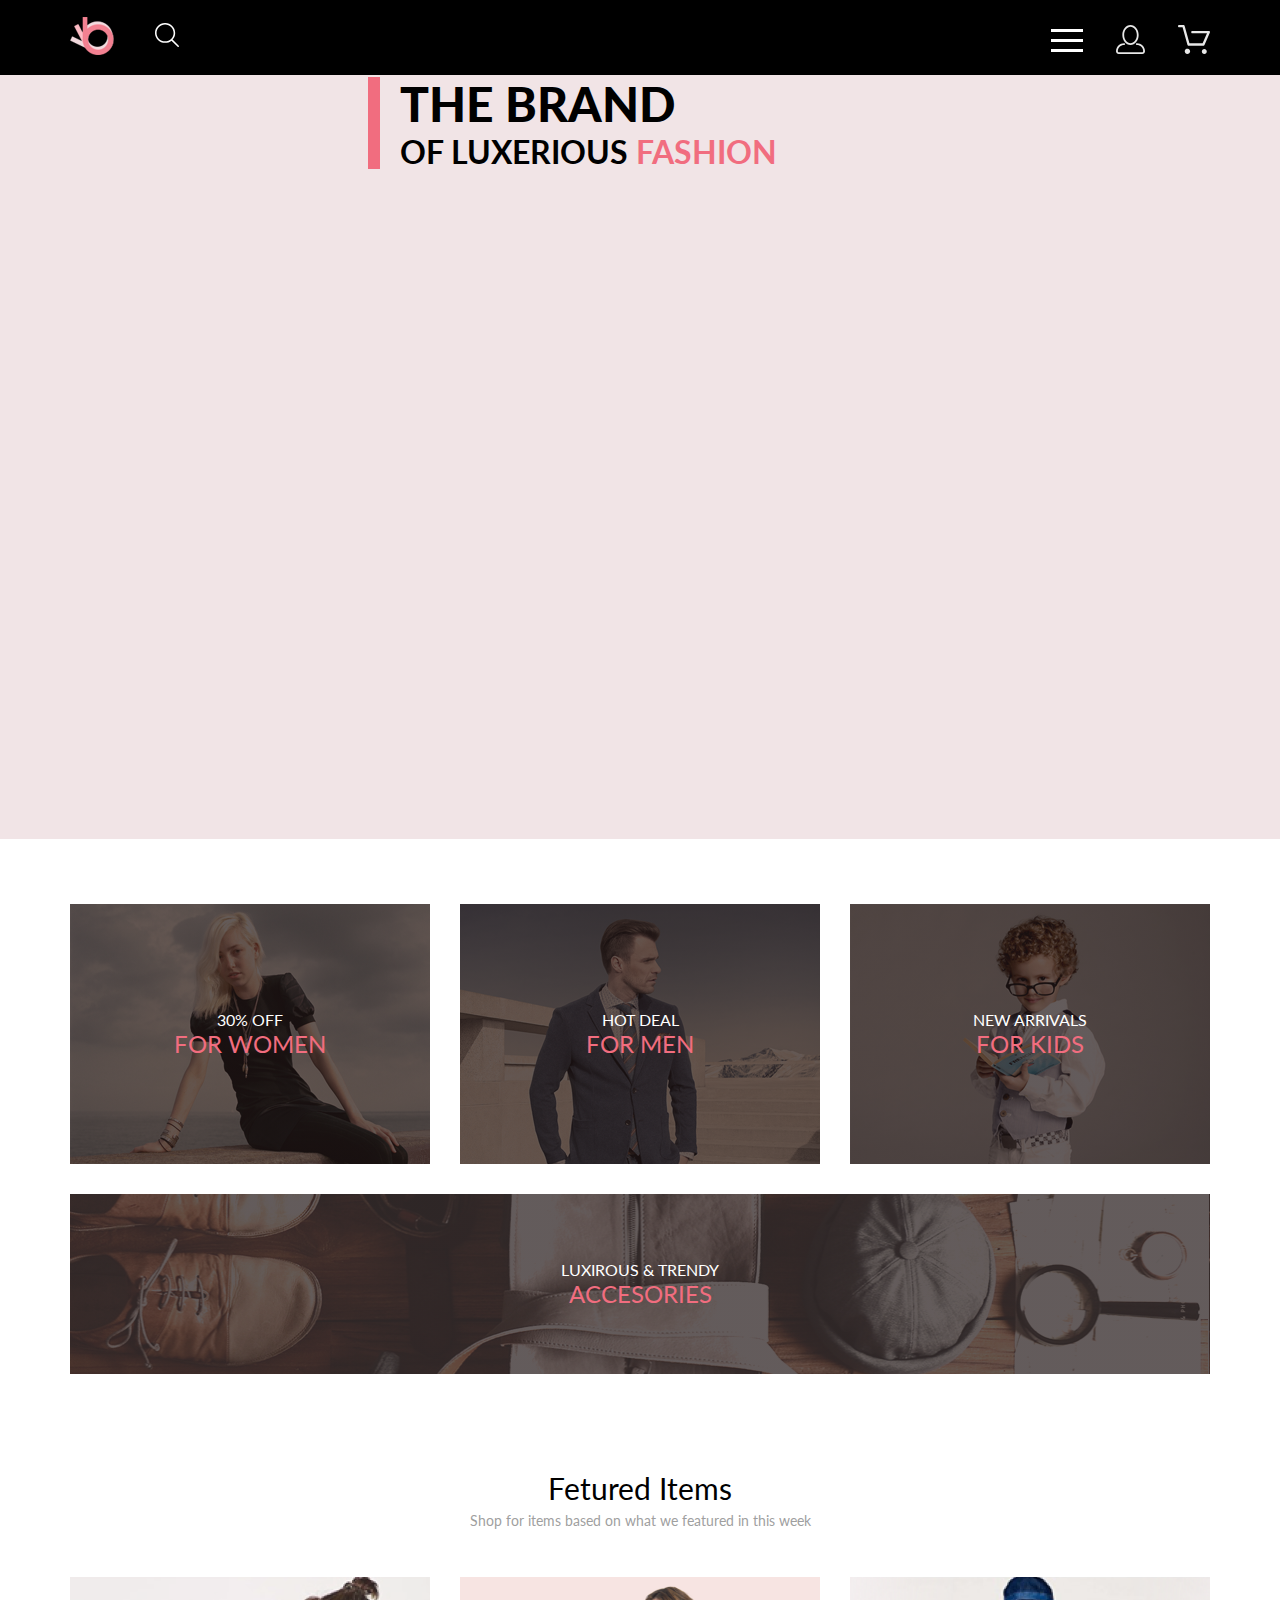
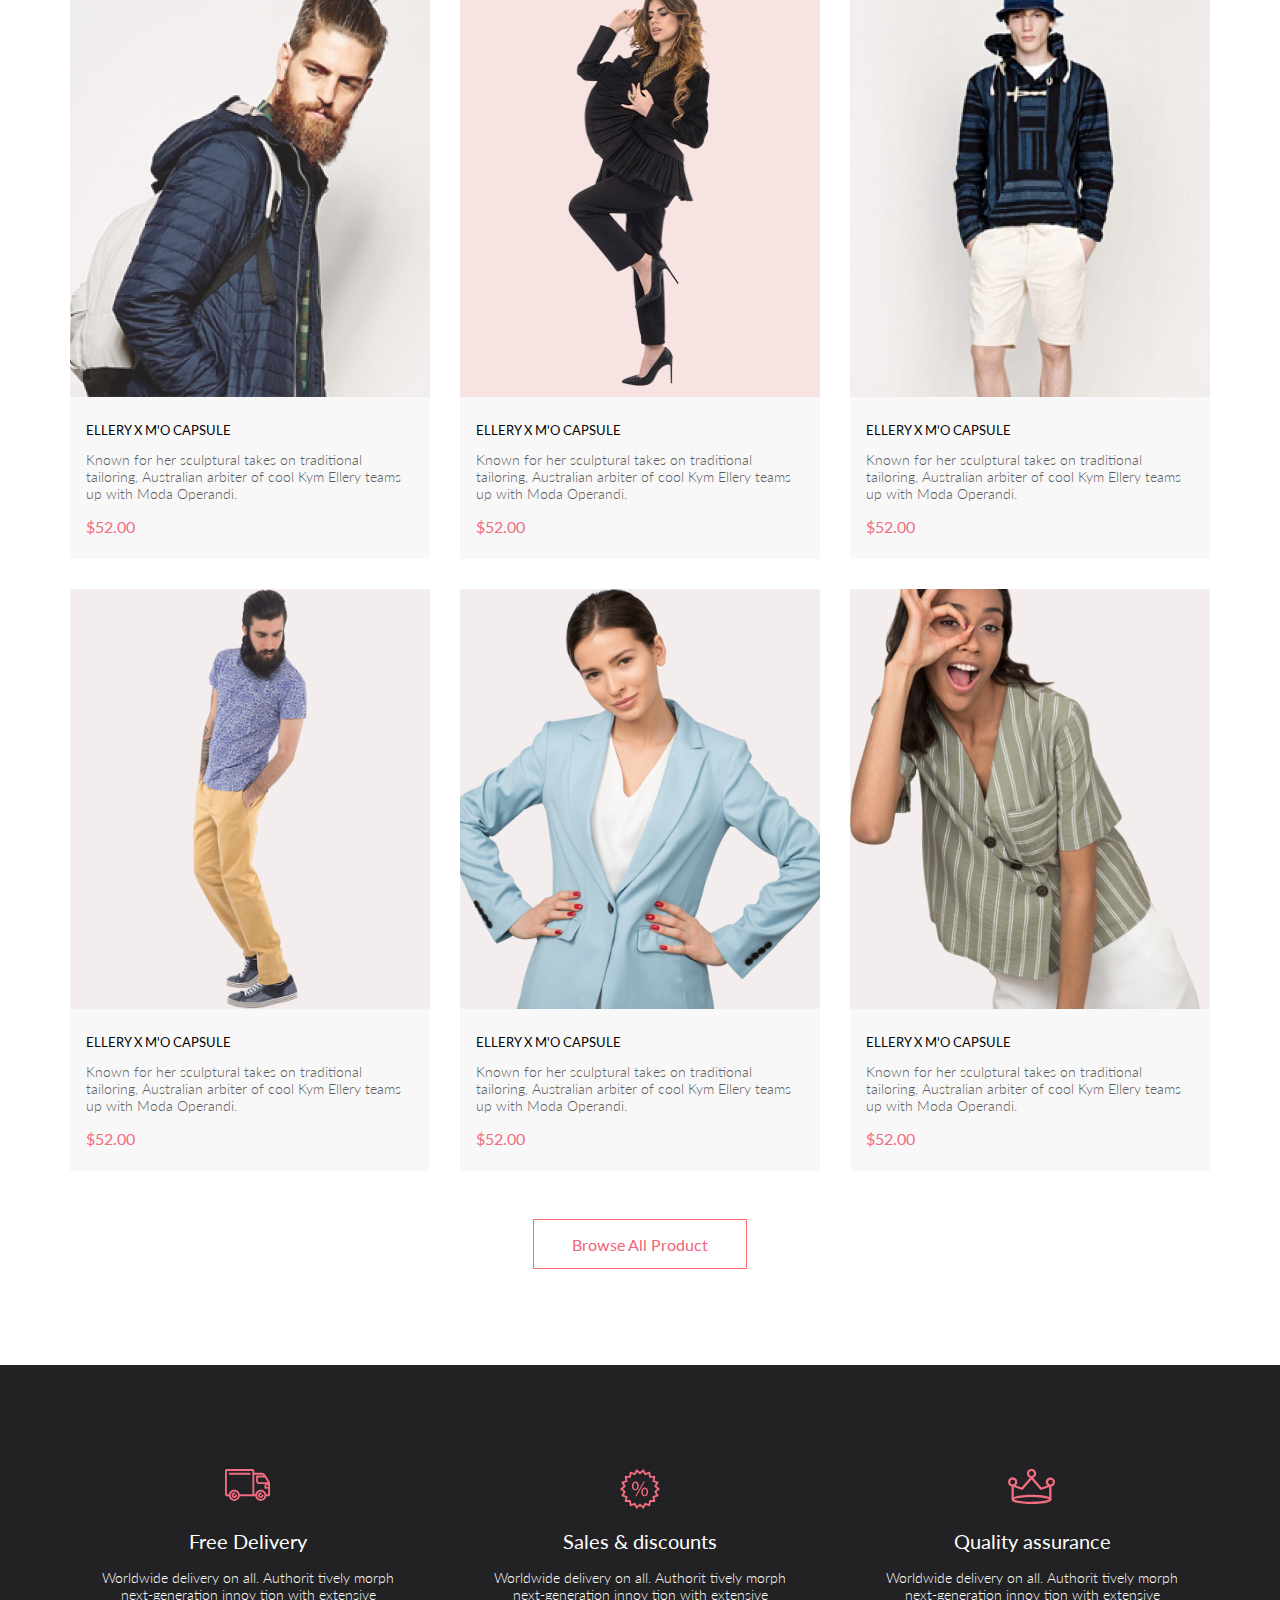
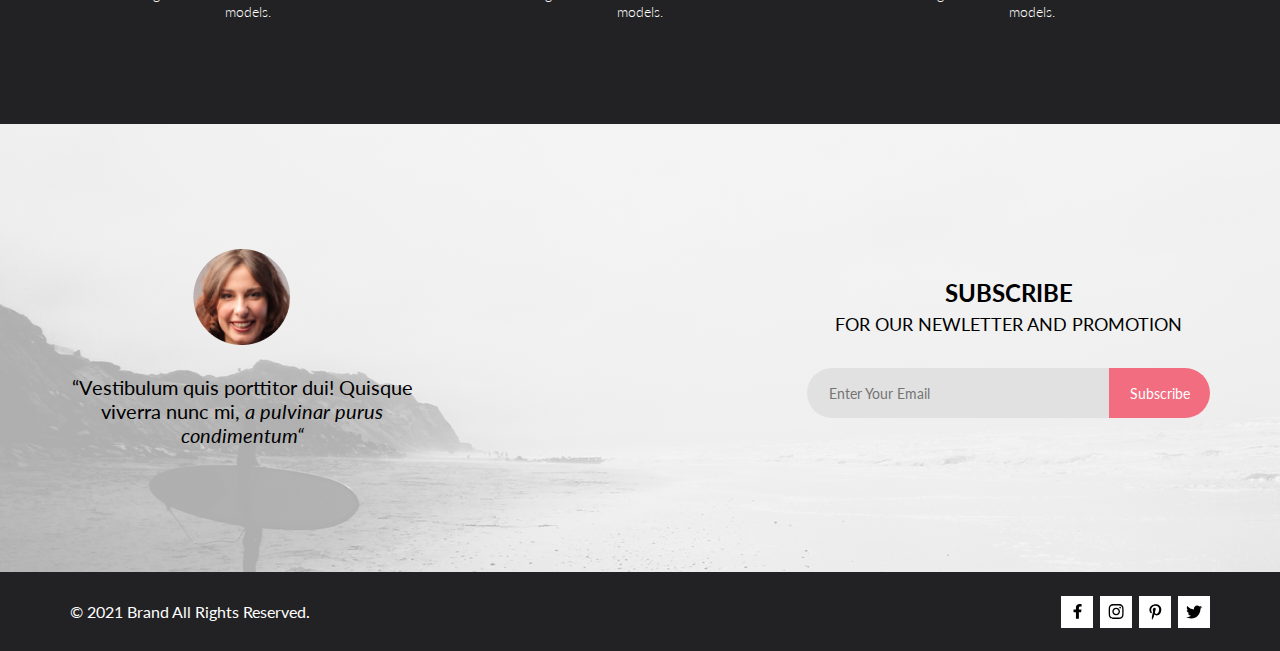
==== commit e15206b3: "Add files via upload" ====
--- a/index.html
+++ b/index.html
@@ -103,7 +103,7 @@
     <main>
       <section class="promo">
         <div class="promo-container">
-          <img src="assets/img/main_man.png" alt="">
+          <img src="assets/img/main_man.svg" alt="">
           <div class="promo_text">
               <h1 class="promo_text_top">THE BRAND</h1>
               <p class="promo_text_bottom">OF LUXERIOUS <span>FASHION</span></p>
@@ -254,16 +254,18 @@
       </section>
     </main>
       <section class="subscribe-block">
-        <div class="subscribe-info">
-          <img src="assets/img/face.png" alt="">
-          <p>“Vestibulum quis porttitor dui! Quisque <br>viverra nunc mi, <span>a pulvinar purus <br>condimentum“</span></p>
-        </div>
-        <div class="subscribe">
-          <p>SUBSCRIBE<br><span>FOR OUR NEWLETTER AND PROMOTION</span></p>
-          <form class="subscribe-submit">
-            <input type="text" name="" value="" placeholder="Enter Your Email">
-            <input type="submit" name="" value="Subscribe">
-          </form>
+        <div class="subscribe-wrapper">
+          <div class="subscribe-info">
+            <img src="assets/img/face.png" alt="">
+            <p>“Vestibulum quis porttitor dui! Quisque <br>viverra nunc mi, <span>a pulvinar purus <br>condimentum“</span></p>
+          </div>
+          <div class="subscribe">
+            <p>SUBSCRIBE<br><span>FOR OUR NEWLETTER AND PROMOTION</span></p>
+            <form class="subscribe-submit">
+              <input type="text" name="" value="" placeholder="Enter Your Email">
+              <input type="submit" name="" value="Subscribe">
+            </form>
+          </div>
         </div>
       </section>
       <footer>
--- a/style.css
+++ b/style.css
@@ -485,8 +485,9 @@
 
 .promo-container{
   display: flex;
-  width: 100%;
+  max-width: 1140px;
   margin: 0 auto;
+  gap: 250px
 }
 
 .promo_text::before{
@@ -800,16 +801,20 @@
 /* subscription block */
 
 .subscribe-block{
-  margin: 0 auto;
   background: linear-gradient(rgba(244, 244, 244, 0.7), rgba(244, 244, 244, 0.7)), url(assets/img/background.png) no-repeat;
-  height: 448px;
   background-size: 100%100%;
   background-position: center;
   width: 100%;
+}
+
+.subscribe-wrapper{
   display: flex;
   flex-direction: row;
   align-items: center;
   justify-content: space-between;
+  margin: 0 auto;
+  max-width: 1140px;
+  height: 448px;
 }
 
 .subscribe-info p{
@@ -828,7 +833,6 @@
   flex-direction: column;
   width: 344px;
   text-align: center;
-  padding-left: 232px;
 }
 
 .subscribe p{
@@ -879,9 +883,6 @@
   background-color: #E05C6E;
 }
 
-.subscribe{
-  padding-right: 322px;
-}
 
 /* footer */
 
@@ -1086,6 +1087,8 @@
   justify-content: center;
   align-items: center;
   margin-top: 49px;
+  font-size: 16px;
+  color: #F26376;
 }
 
 .product-info .add-to-cart:hover{
@@ -1096,16 +1099,8 @@
   fill: white;
 }
 
-.product-info .add-to-cart:hover p{
+.product-info .add-to-cart:hover{
   color: white;
-}
-
-.product-info .add-to-cart p{
-  font-family: Lato;
-  font-weight: normal;
-  font-size: 16px;
-  color: #F26376;
-  display: flex;
 }
 
 .product-info .add-to-cart svg{
@@ -1183,6 +1178,10 @@
   cursor: pointer;
 }
 
+.shipping-info input[type="submit"]:hover{
+  background-color: #F2F2F2;
+}
+
 .cart_price-block{
   background-color: #F5F3F3;
   text-transform: uppercase;
@@ -1231,6 +1230,15 @@
   margin-bottom: 43px;
 }
 
+.cart_price-block button:hover{
+  background-color: #E05C6E;
+}
+
+.registration-form input[type="submit"]:hover{
+  background: url(assets/img/long-arrow.svg) no-repeat, #E05C6E;
+  background-position: right 29px center;
+}
+
 .cart_product-description {
   margin: 22px auto 0 31px;
 }
@@ -1286,7 +1294,10 @@
   text-align: center;
 }
 
-.cart_product-card
+.cart_shopping_buttons a:hover{
+  background-color: #F2F2F2;
+}
+
 
 /* registration */
 
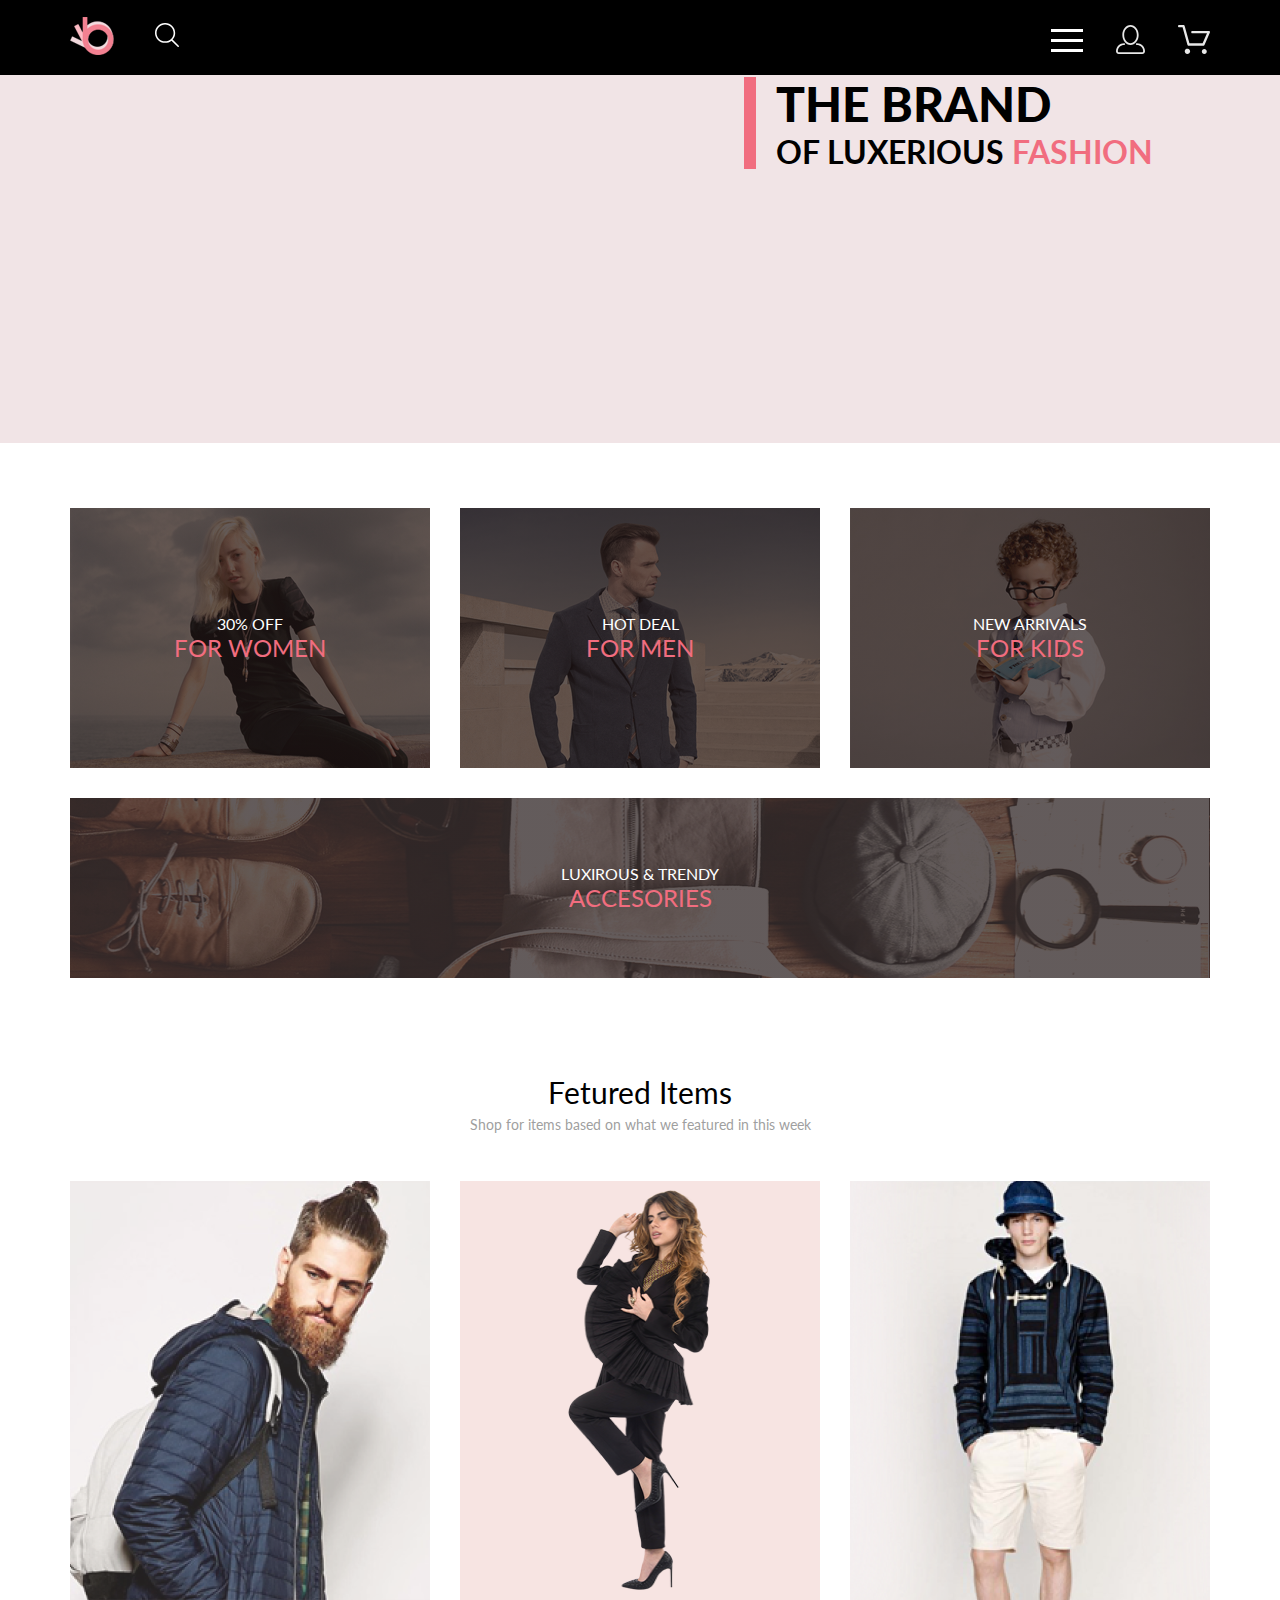
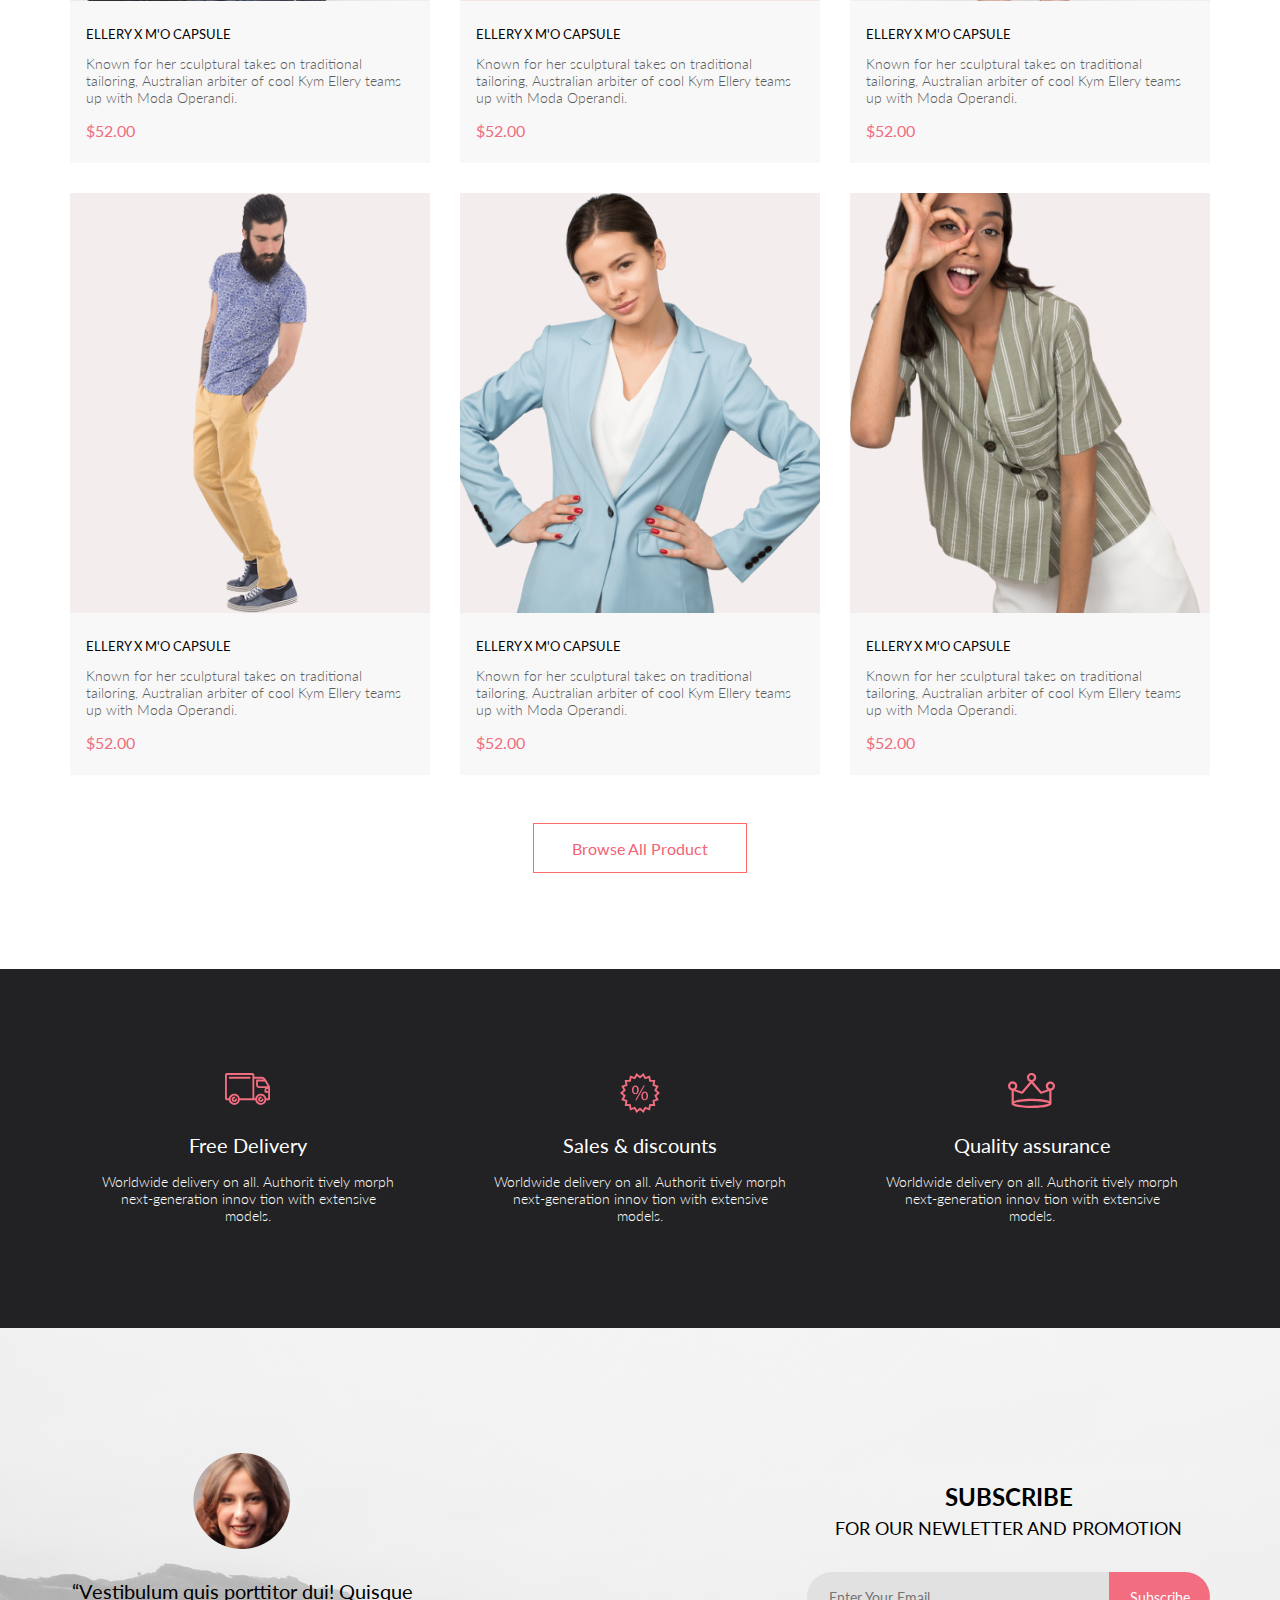
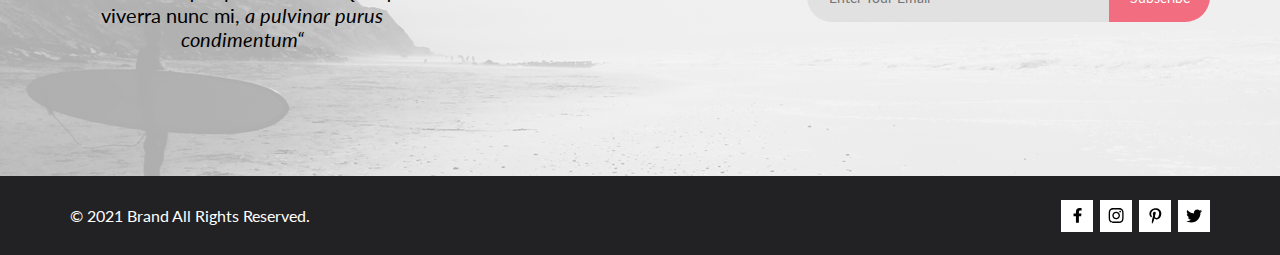
==== commit 86c9024f: "Адаптив страницы index.html для планшета" ====
--- a/index.html
+++ b/index.html
@@ -4,6 +4,7 @@
     <meta charset="utf-8">
     <title>Shop</title>
     <link rel="stylesheet" href="style.css">
+    <link rel="stylesheet" href="style_adaptive.css">
   </head>
   <body>
     <header>
--- a/style.css
+++ b/style.css
@@ -480,14 +480,15 @@
 
 .promo{
   background-color: #F1E4E6;
-  height: 764px;
+  max-height: 764px;
+  min-height: 368px;
 }
 
 .promo-container{
   display: flex;
   max-width: 1140px;
   margin: 0 auto;
-  gap: 250px
+  justify-content: space-between;
 }
 
 .promo_text::before{
@@ -506,6 +507,7 @@
   justify-content: center;
   position: relative;
   padding-left: 16px;
+  padding-right: 5%;
 }
 
 .promo_text p span{
@@ -524,18 +526,31 @@
 
 .promo img {
   margin-right: 64px;
+  height: 100%;
 }
 
 /* shop sections */
 
 .shop-sections{
   display: flex;
-  height: 470px;
-  width: 1140px;
+  max-width: 1140px;
   margin: 65px auto;
   gap: 30px;
   justify-content: center;
   flex-wrap: wrap;
+  box-sizing: border-box;
+}
+
+.women_section{
+  background: linear-gradient(rgba(33, 22, 22, 0.7), rgba(33, 22, 22, 0.7)), url("assets/img/women_section.png");
+}
+
+.men_section{
+  background: linear-gradient(rgba(33, 22, 22, 0.7), rgba(33, 22, 22, 0.7)), url("assets/img/men_section.png");
+}
+
+.kids_section{
+  background: linear-gradient(rgba(33, 22, 22, 0.7), rgba(33, 22, 22, 0.7)), url("assets/img/kids_section.png");
 }
 
 .women_section,
@@ -548,23 +563,12 @@
   justify-content: center;
   height: 260px;
   width: 360px;
-}
-
-.women_section{
-  background: linear-gradient(rgba(33, 22, 22, 0.7), rgba(33, 22, 22, 0.7)), url("assets/img/women_section.png");
-}
-
-.men_section{
-  background: linear-gradient(rgba(33, 22, 22, 0.7), rgba(33, 22, 22, 0.7)), url("assets/img/men_section.png");
-}
-
-.kids_section{
-  background: linear-gradient(rgba(33, 22, 22, 0.7), rgba(33, 22, 22, 0.7)), url("assets/img/kids_section.png");
+  background-size: contain;
 }
 
 .accesories_section{
   height: 180px;
-  width: 1140px;
+  width: 100%;
   background: linear-gradient(rgba(33, 22, 22, 0.7), rgba(33, 22, 22, 0.7)), url("assets/img/accesories_section.png");
 }
 
@@ -643,6 +647,7 @@
   gap: 30px;
   max-width: 1140px;
   margin: 0 auto;
+  justify-content: center;
 }
 
 .product-card a {
@@ -750,7 +755,7 @@
 .advantages-container{
   margin: 0 auto;
   background-color: #222224;
-  width: 1140px;
+  max-width: 1140px;
   display: flex;
   flex-direction: row;
   gap: 88px;
@@ -802,7 +807,7 @@
 
 .subscribe-block{
   background: linear-gradient(rgba(244, 244, 244, 0.7), rgba(244, 244, 244, 0.7)), url(assets/img/background.png) no-repeat;
-  background-size: 100%100%;
+  background-size: cover;
   background-position: center;
   width: 100%;
 }
--- a/style_adaptive.css
+++ b/style_adaptive.css
@@ -0,0 +1,149 @@
+@media (max-width: 1140px){
+  .nav_logo,
+  footer p{
+    padding-left: 32px;
+  }
+  .social-media,
+  .nav_menu{
+    padding-right: 32px;
+  }
+}
+
+@media (max-width: 800px) {
+
+/* banner */
+
+  .promo{
+    height: 368px;
+  }
+  .promo img{
+    height: 368px;
+    margin-left: 106px;
+  }
+  .promo-container{
+  }
+  .promo_text_top {
+    font-size: 44px;
+  }
+  .promo_text_bottom {
+    font-size: 24px;
+  }
+
+  /* shop section */
+
+  .women_section,
+  .men_section,
+  .kids_section{
+    height: 167px;
+    width: 232px;
+  }
+  .shop-sections{
+    gap: 19px;
+    margin-bottom: 154px;
+  }
+  .accesories_section{
+    height: 116px;
+    width: 737px;
+  }
+
+  /* products */
+
+  .products-container{
+    gap: 16px;
+  }
+
+  /* advantages block */
+
+  .advantages-container{
+    flex-direction: column;
+    gap: 48px;
+  }
+  .advantages{
+    padding: 48px 0;
+  }
+
+  /* subscribe block */
+
+  .subscribe-wrapper{
+    flex-direction: column;
+    height: 614px;
+  }
+  .subscribe-info{
+    margin-top: 64px;
+  }
+  .subscribe{
+    margin-bottom: 140px;
+  }
+
+}
+
+@media (max-width: 375px) {
+
+/* banner */
+
+  .promo{
+    height: 368px;
+  }
+  .menu a{
+    display: none;
+  }
+  .promo img{
+    height: 368px;
+    margin-left: 106px;
+  }
+  .promo-container{
+  }
+  .promo_text_top {
+    font-size: 44px;
+  }
+  .promo_text_bottom {
+    font-size: 24px;
+  }
+
+  /* shop section */
+
+  .women_section,
+  .men_section,
+  .kids_section{
+    height: 167px;
+    width: 232px;
+  }
+  .shop-sections{
+    gap: 19px;
+    margin-bottom: 154px;
+  }
+  .accesories_section{
+    height: 116px;
+    width: 737px;
+  }
+
+  /* products */
+
+  .products-container{
+    gap: 16px;
+  }
+
+  /* advantages block */
+
+  .advantages-container{
+    flex-direction: column;
+    gap: 48px;
+  }
+  .advantages{
+    padding: 48px 0;
+  }
+
+  /* subscribe block */
+
+  .subscribe-wrapper{
+    flex-direction: column;
+    height: 614px;
+  }
+  .subscribe-info{
+    margin-top: 64px;
+  }
+  .subscribe{
+    margin-bottom: 140px;
+  }
+
+}
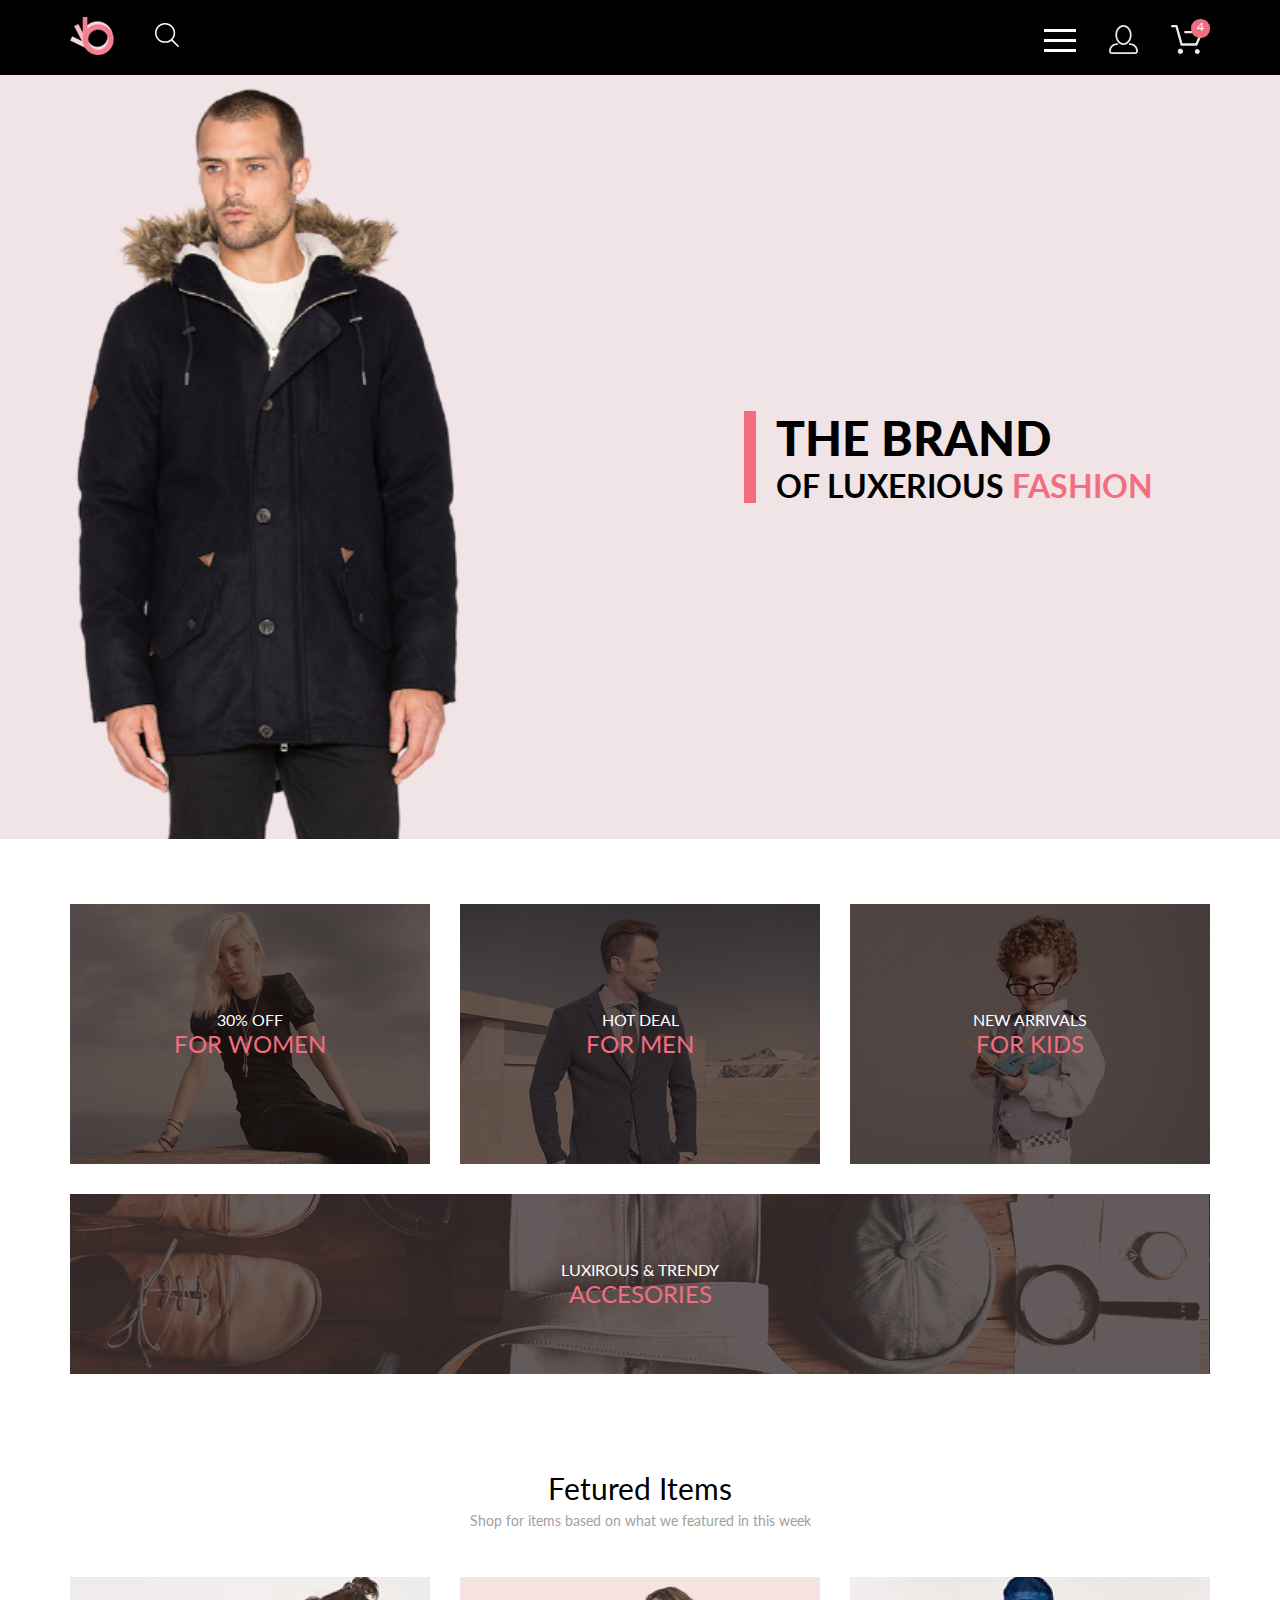
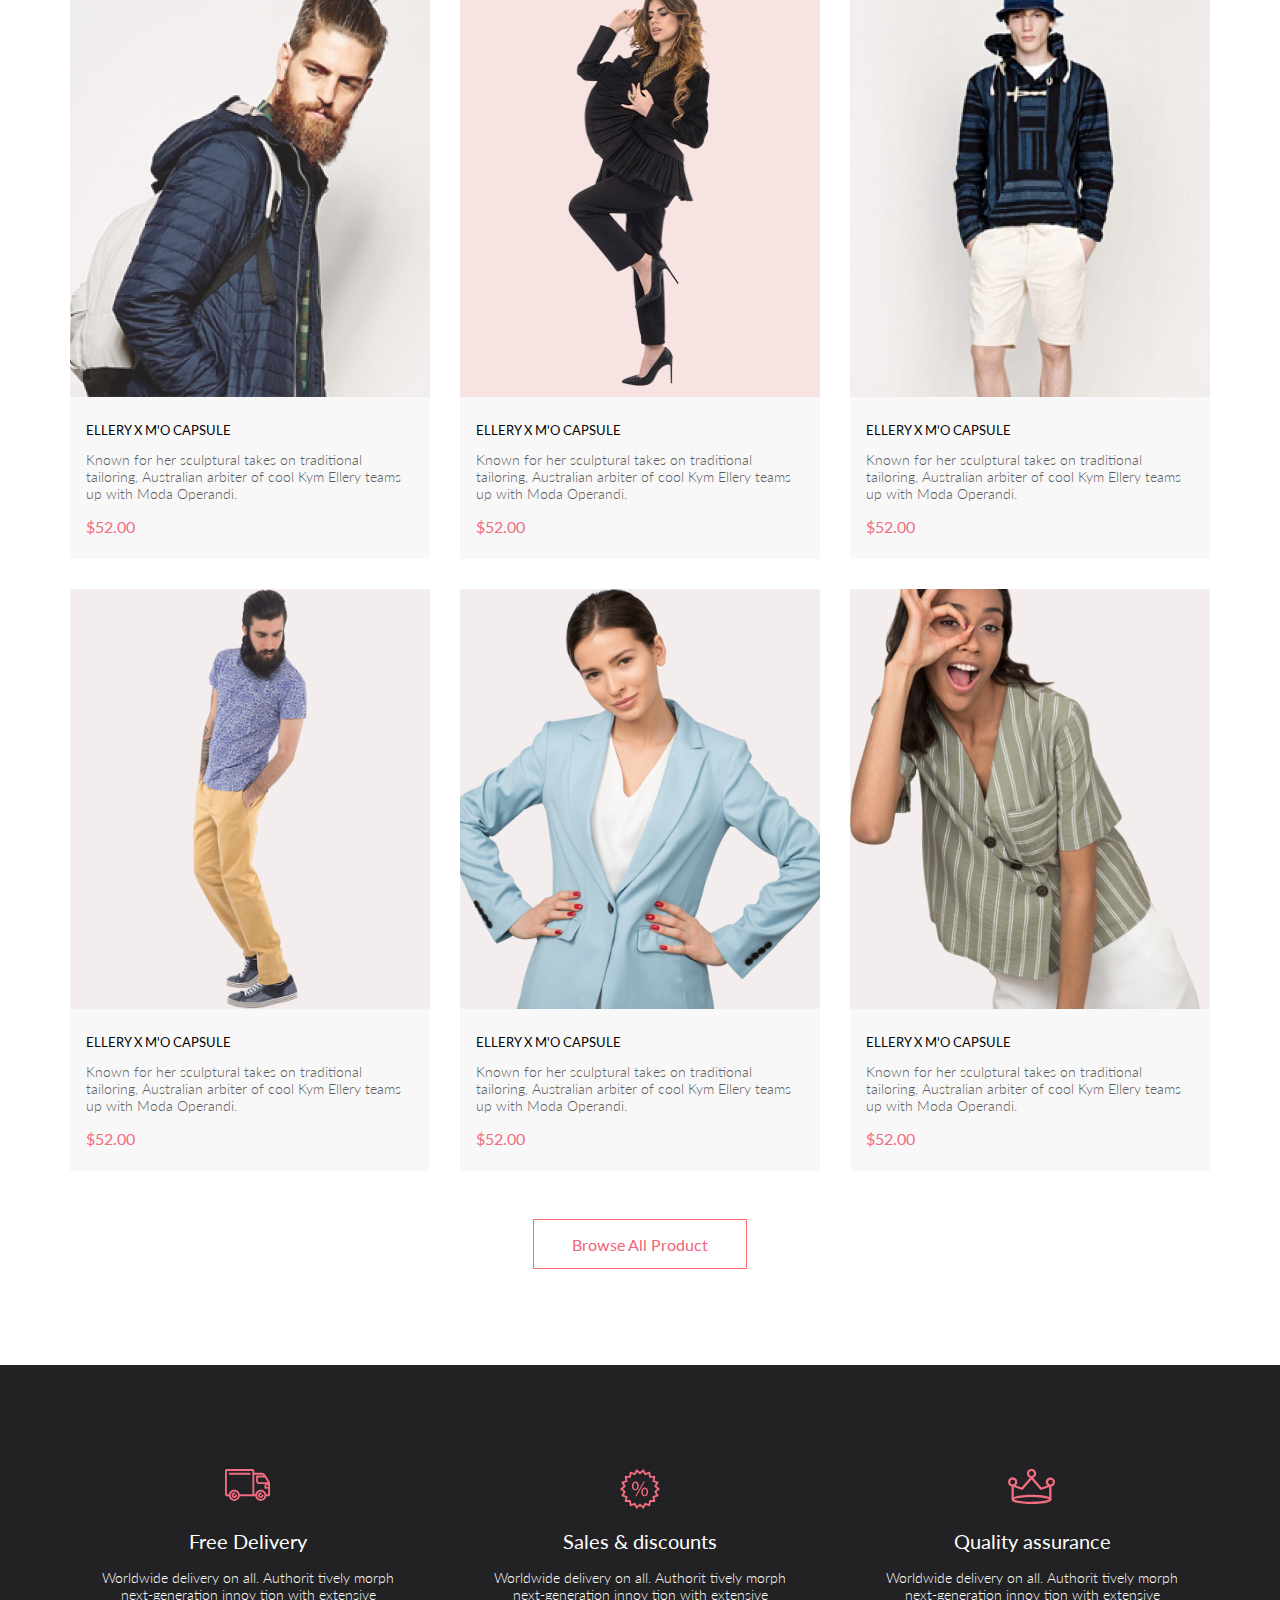
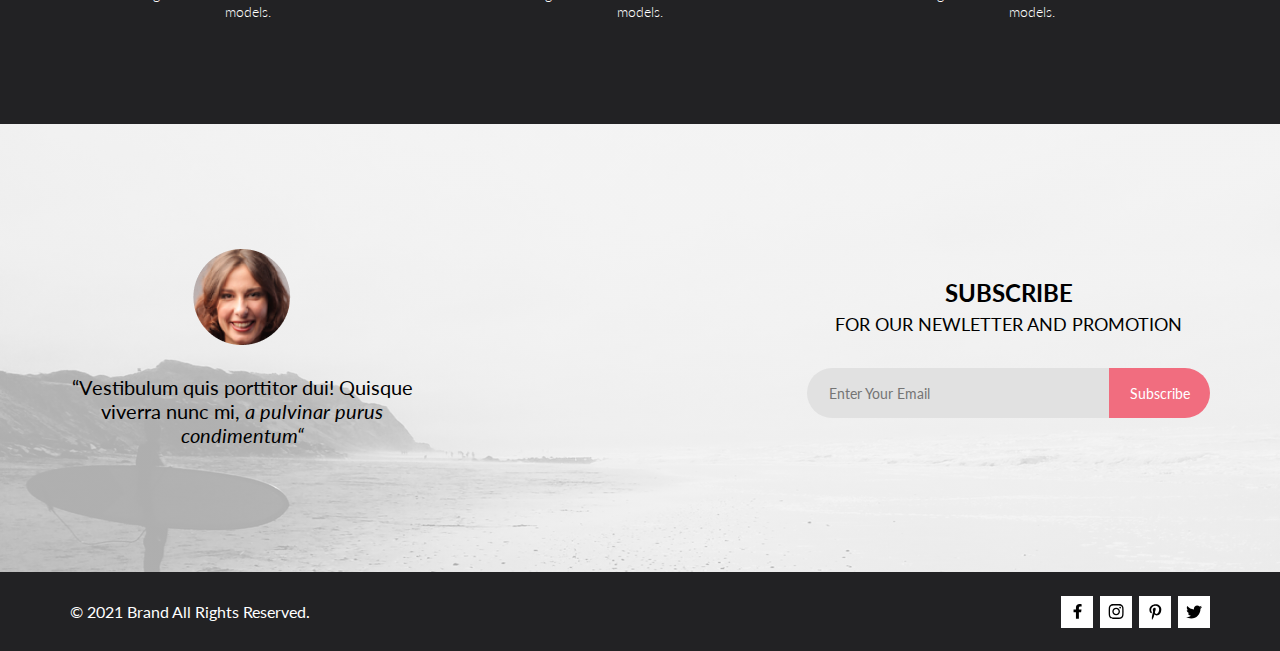
==== commit 2bb00a8a: "Add files via upload" ====
--- a/index.html
+++ b/index.html
@@ -2,6 +2,7 @@
 <html lang="en" dir="ltr">
   <head>
     <meta charset="utf-8">
+    <meta name="viewport" content="width=device-width, initial-scale=1.0">
     <title>Shop</title>
     <link rel="stylesheet" href="style.css">
     <link rel="stylesheet" href="style_adaptive.css">
@@ -96,7 +97,11 @@
             </ul>
           </div>
           <a href="#"><img src="assets/img/personal.svg" alt=""></a>
-          <a href="#"><img src="assets/img/cart.svg" alt=""></a>
+          <a href="#">
+            <div class="cart_quantity">4</div>
+            <img src="assets/img/cart.svg" alt="">
+
+          </a>
         </div>
       </div>
       </nav>
--- a/style.css
+++ b/style.css
@@ -120,6 +120,12 @@
   height: 2px;
   background-color: #000;
   position: relative;
+  border-radius: 1px;
+}
+.filter-btn.mobile span{
+  width: 25px;
+  height: 4px;
+  display: none;
 }
 
 .filter-btn span::before,
@@ -134,9 +140,19 @@
   left: 0;
 }
 
+.filter-btn.mobile span::before{
+  top: -10px;
+  height: 4px;
+}
+
 .filter-btn span::after{
   width: 60%;
   top: 4px;
+}
+
+.filter-btn.mobile span::after{
+  top: 10px;
+  height: 4px;
 }
 
 .menu-btn span {
@@ -183,7 +199,7 @@
 
 .filters{
   margin: 51px auto 64px;
-  width: 1140px;
+  max-width: 1140px;
   display: flex;
   flex-direction: row;
   gap: 304px;
@@ -388,6 +404,21 @@
   text-decoration: none;
 }
 
+.cart_quantity{
+  background-color: #F16D7F;
+  height: 19px;
+  width: 19px;
+  border-radius: 9px;
+  text-align: center;
+  font-family: 'Lato';
+  font-size: 12px;
+  color: #FFFFFF;
+  margin-left: 20px;
+  margin-bottom: -13px;
+  z-index: 10;
+  position: relative;
+}
+
 /* header */
 
 nav, .nav_top{
@@ -687,7 +718,7 @@
 .products-item:hover .products-item-photo {
   filter: brightness(50%);
 }
-.products-item:hover: .products-item-photo-wrp:before {
+.products-item:hover .products-item-photo-wrp:before {
   content: "";
   display: block;
   width: 100%;
--- a/style_adaptive.css
+++ b/style_adaptive.css
@@ -1,15 +1,47 @@
+/*==== media-width: 1140px ====*/
+
 @media (max-width: 1140px){
   .nav_logo,
-  footer p{
+  footer p,
+  .subscribe-info{
     padding-left: 32px;
   }
   .social-media,
-  .nav_menu{
+  .nav_menu,
+  .subscribe{
     padding-right: 32px;
   }
-}
+  .accesories_section{
+    max-width: 750px;
+  }
+  .products-container .product-card.last{
+    display: none;
+  }
+  .products-container{
+    max-width: 750px;
+  }
+  .filters{
+    max-width: 750px;
+    justify-content: space-between;
+    gap: 0;
+  }
+  .filter-btn{
+    padding: 0;
+  }
+  .nav_bottom .nav_wrapper{
+    max-width: 737px;
+  }
+
+
+}
+
+/*==== media-width: 1140px ====*/
+
+/*==== media-width: 800px ====*/
 
 @media (max-width: 800px) {
+/* nav */
+
 
 /* banner */
 
@@ -19,8 +51,6 @@
   .promo img{
     height: 368px;
     margin-left: 106px;
-  }
-  .promo-container{
   }
   .promo_text_top {
     font-size: 44px;
@@ -43,7 +73,7 @@
   }
   .accesories_section{
     height: 116px;
-    width: 737px;
+    max-width: 737px;
   }
 
   /* products */
@@ -74,30 +104,103 @@
   .subscribe{
     margin-bottom: 140px;
   }
-
-}
+  .subscribe-info,
+  .subscribe{
+    padding: 0;
+  }
+
+}
+
+/*==== media-width: 800px ====*/
+
+/*==== media-width: 733px ====*/
+
+@media (max-width: 733px){
+  .accesories_section{
+    width: 484px;
+  }
+  .filter-btn,
+  .filters-row{
+    padding: 0 16px;
+  }
+}
+
+/*==== media-width: 733px ====*/
+
+/*==== media-width: 575px ====*/
+
+@media (max-width: 575px) {
+  .promo img{
+    display: none;
+  }
+  .promo{
+    display: flex;
+  }
+  .menu a{
+    display: inherit;
+  }
+  .promo_text{
+    padding-right: 0;
+  }
+  .promo_text::before{
+    width: 12px;
+    height: 61px;
+  }
+}
+
+/*==== media-width: 575px ====*/
+
+/*==== media-width: 375px ====*/
 
 @media (max-width: 375px) {
+/* nav */
+
+  .nav_bottom .nav_wrapper{
+    flex-direction: column;
+    height: 78px;
+  }
+  .filters-row{
+    font-size: 12px;
+    gap: 24px;
+  }
+  .filter-btn{
+    display: none;
+  }
+  .filter-btn.mobile,
+  .filter-btn.mobile span{
+    display: flex;
+  }
+  .nav_bottom{
+    padding: 24px 0 46px;
+  }
 
 /* banner */
 
   .promo{
     height: 368px;
+    display: flex;
+  }
+  .nav_menu a{
+    display: none;
   }
   .menu a{
-    display: none;
+    display: inherit;
   }
   .promo img{
-    height: 368px;
-    margin-left: 106px;
-  }
-  .promo-container{
+    display: none;
+  }
+  .promo_text{
+    padding-right: 0;
+  }
+  .promo_text::before{
+    width: 12px;
+    height: 61px;
   }
   .promo_text_top {
-    font-size: 44px;
+    font-size: 38px;
   }
   .promo_text_bottom {
-    font-size: 24px;
+    font-size: 20px;
   }
 
   /* shop section */
@@ -105,16 +208,16 @@
   .women_section,
   .men_section,
   .kids_section{
-    height: 167px;
-    width: 232px;
+    height: 247px;
+    width: 343px;
   }
   .shop-sections{
     gap: 19px;
     margin-bottom: 154px;
   }
   .accesories_section{
-    height: 116px;
-    width: 737px;
+    height: 111px;
+    width: 343px;
   }
 
   /* products */
@@ -142,8 +245,35 @@
   .subscribe-info{
     margin-top: 64px;
   }
+  .subscribe-info p{
+    font-size: 18px;
+  }
   .subscribe{
     margin-bottom: 140px;
   }
-
-}
+  .subscribe p span{
+    font-size: 14px;
+  }
+  .subscribe-submit {
+    width: 341px;
+  }
+
+  /* footer */
+  footer{
+
+  }
+  .footer_wraper{
+    flex-direction: column-reverse;
+    height: 143px;
+  }
+  footer p,
+  .social-media{
+    padding: 0;
+    margin-bottom: 9px;
+  }
+  .social-media{
+    margin: 40px 0;
+  }
+}
+
+/*==== media-width: 375px ====*/
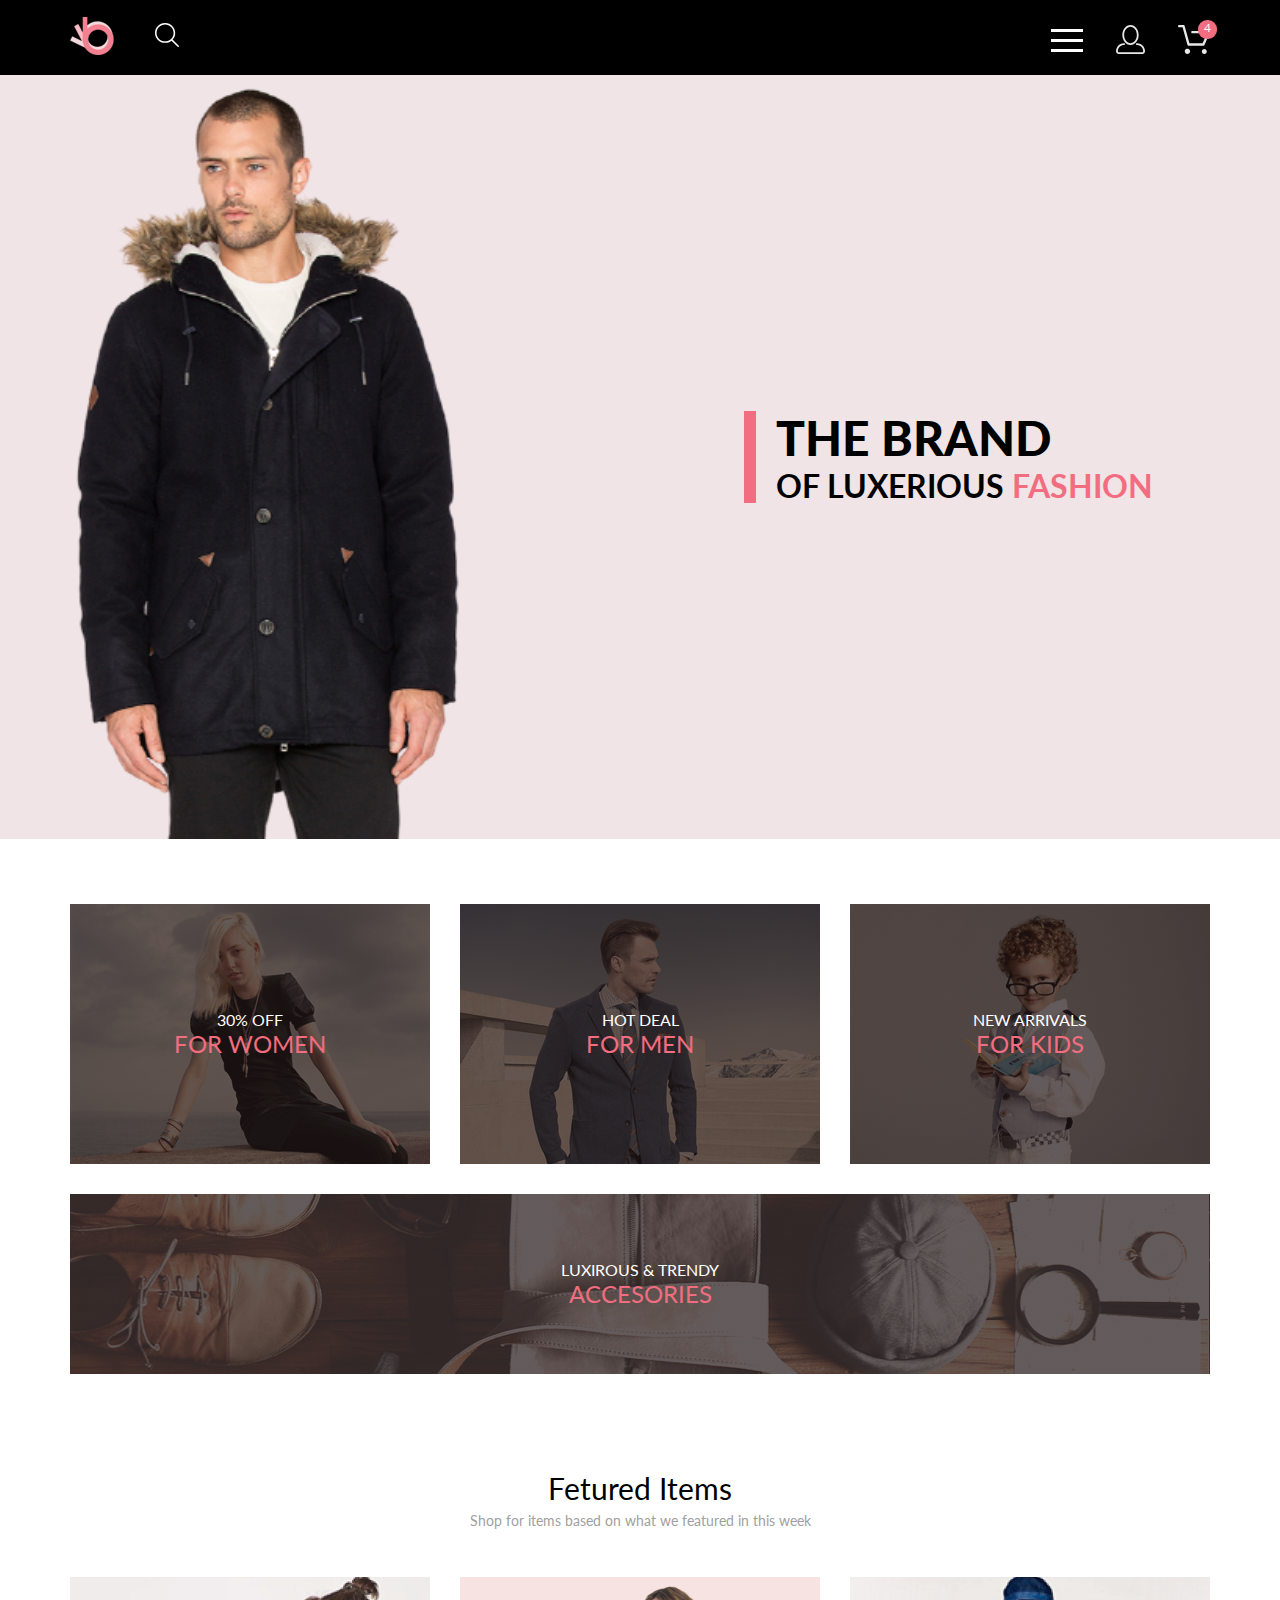
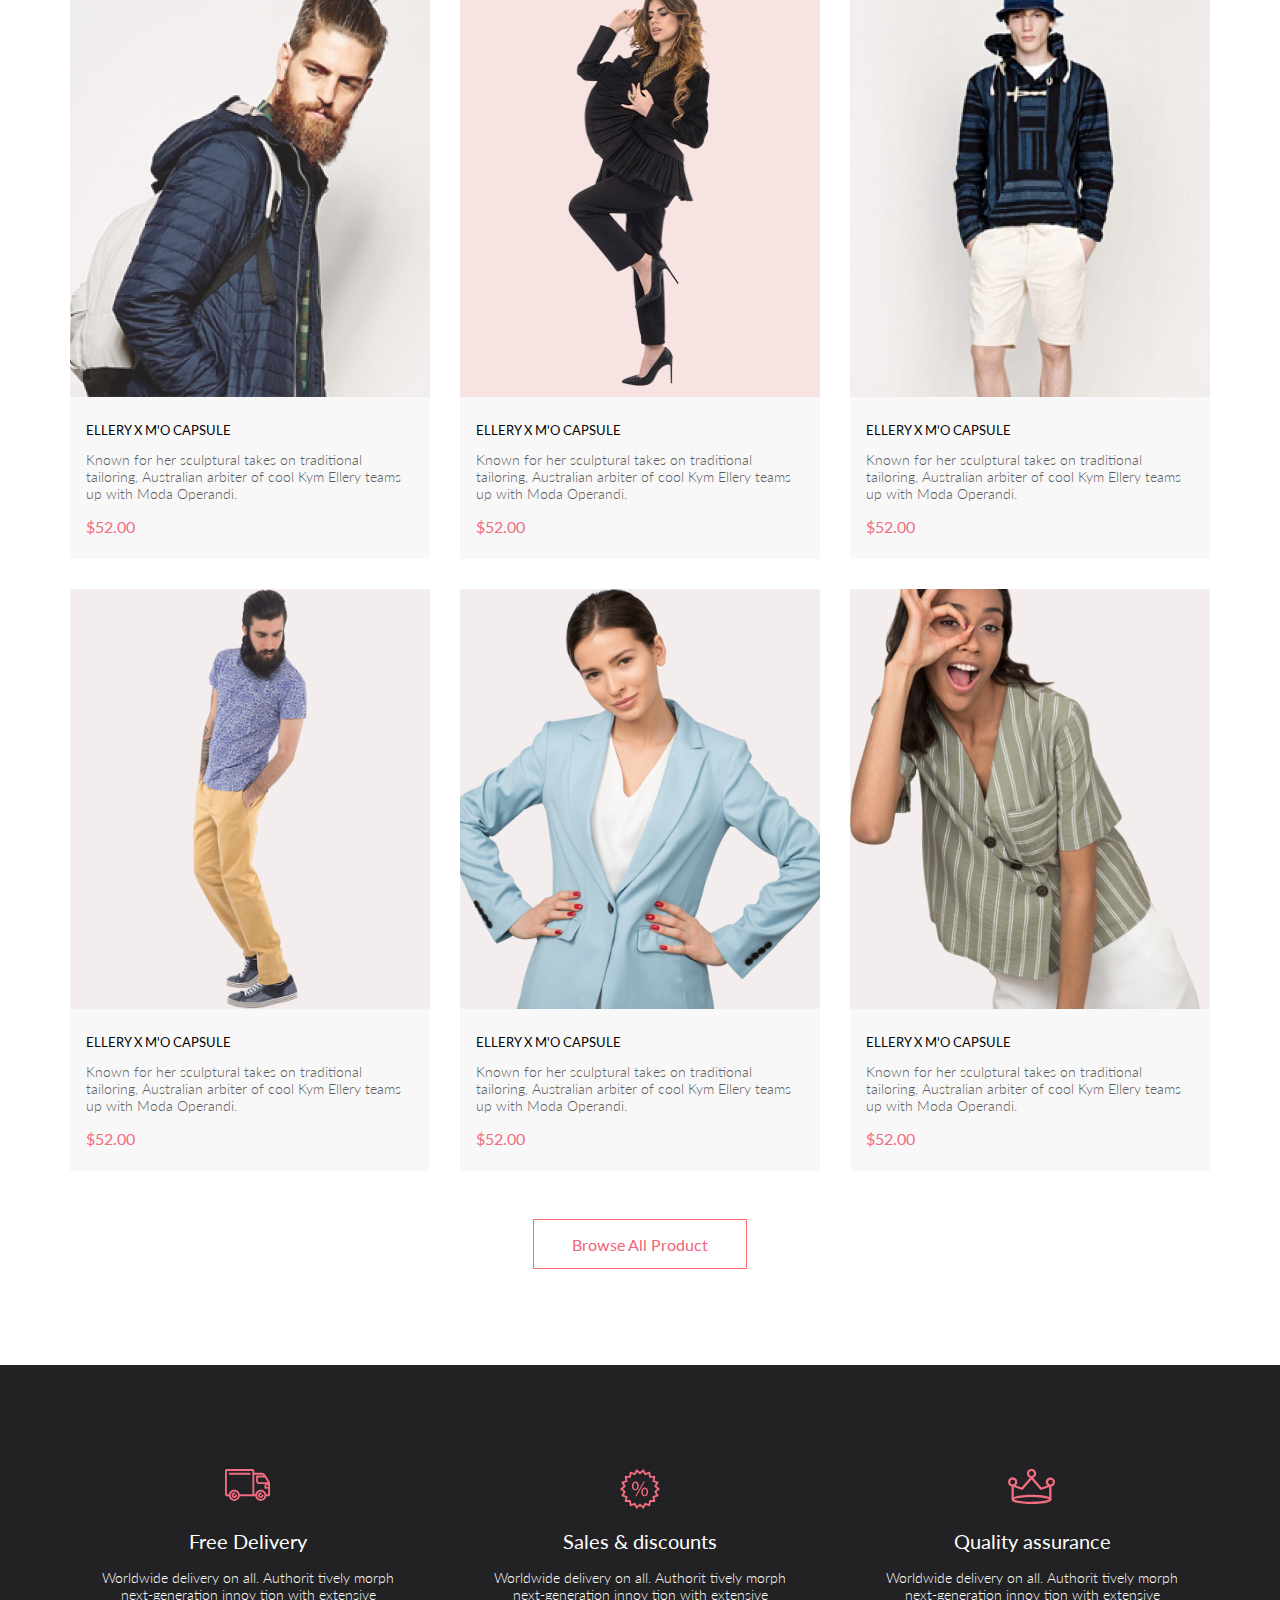
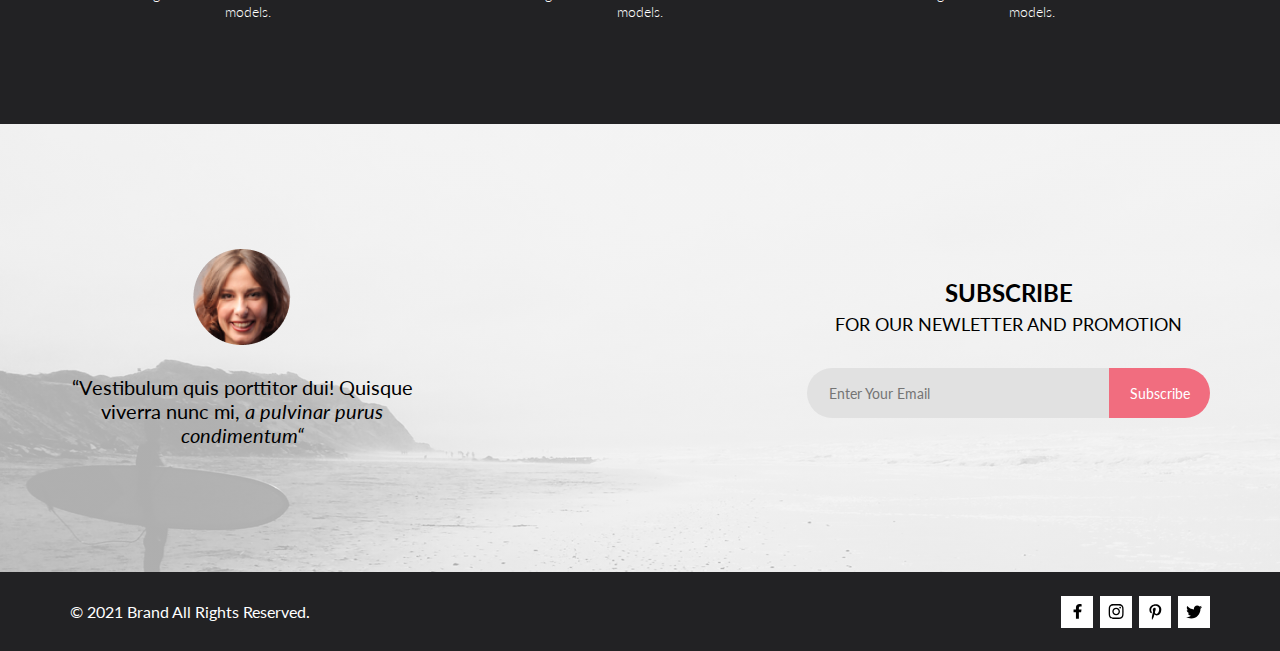
==== commit a251a434: "Add files via upload" ====
--- a/index.html
+++ b/index.html
@@ -5,7 +5,6 @@
     <meta name="viewport" content="width=device-width, initial-scale=1.0">
     <title>Shop</title>
     <link rel="stylesheet" href="style.css">
-    <link rel="stylesheet" href="style_adaptive.css">
   </head>
   <body>
     <header>
@@ -33,7 +32,7 @@
             <input id="menu-switch" type="checkbox">
             <ul class="menu-list">
               <a href="#" class="menu-list-close-btn"></a>
-              <span class="menu-list-title">menu</span>
+              <li class="menu-list-title">menu</li>
               <li class="menu-list-item">
                 <a href="#">man</a>
                 <ul class="menu-sublist">
@@ -100,7 +99,6 @@
           <a href="#">
             <div class="cart_quantity">4</div>
             <img src="assets/img/cart.svg" alt="">
-
           </a>
         </div>
       </div>
@@ -136,12 +134,12 @@
                 <p>Known for her sculptural takes on traditional tailoring, Australian arbiter of cool Kym Ellery teams up with Moda Operandi.</p>
                 <p class="price">$52.00</p>
               </div>
-              <button class="products-item-btn">
-                <svg width="27" height="25" viewBox="0 0 27 25" xmlns="http://www.w3.org/2000/svg">
-                  <path d="M21.876 22.2662C21.921 22.2549 21.9423 22.2339 21.96 22.2129C21.9678 22.2037 21.9756 22.1946 21.9835 22.1855C22.02 22.1438 22.0233 22.0553 22.0224 22.0105C22.0092 21.9044 21.9185 21.8315 21.8412 21.8315C21.8375 21.8315 21.8336 21.8317 21.8312 21.8318C21.7531 21.8372 21.6653 21.9409 21.6719 22.0625C21.6813 22.1793 21.7675 22.2662 21.8392 22.2662H21.876ZM8.21954 22.2599C8.31873 22.2599 8.39935 22.1655 8.39935 22.0496C8.39935 21.9341 8.31873 21.8401 8.21954 21.8401C8.12042 21.8401 8.03973 21.9341 8.03973 22.0496C8.03973 22.1655 8.12042 22.2599 8.21954 22.2599ZM21.9995 24.2662C21.9517 24.2662 21.8878 24.2662 21.8392 24.2662C20.7017 24.2662 19.7567 23.3545 19.6765 22.198C19.5964 20.9929 20.4937 19.9183 21.6953 19.8364C21.7441 19.8331 21.7928 19.8315 21.8412 19.8315C22.9799 19.8315 23.9413 20.7324 24.019 21.8884C24.0505 22.4915 23.8741 23.0612 23.4898 23.5012C23.1055 23.9575 22.5764 24.2177 21.9995 24.2662ZM8.21954 24.2599C7.01532 24.2599 6.03973 23.2709 6.03973 22.0496C6.03973 20.8291 7.01532 19.8401 8.21954 19.8401C9.42371 19.8401 10.3994 20.8291 10.3994 22.0496C10.3994 23.2709 9.42371 24.2599 8.21954 24.2599ZM21.1984 17.3938H9.13306C8.70013 17.3938 8.31586 17.1005 8.20331 16.6775L4.27753 2.24768H1.52173C0.993408 2.24768 0.560547 1.80859 0.560547 1.27039C0.560547 0.733032 0.993408 0.292969 1.52173 0.292969H4.99933C5.43134 0.292969 5.81561 0.586304 5.9281 1.01025L9.85394 15.4391H20.5576L24.1144 7.13379H12.2578C11.7286 7.13379 11.2957 6.69373 11.2957 6.15649C11.2957 5.61914 11.7286 5.17908 12.2578 5.17908H25.5886C25.9091 5.17908 26.2141 5.34192 26.3896 5.61914C26.566 5.89539 26.5984 6.23743 26.4697 6.547L22.0795 16.807C21.9193 17.1653 21.5827 17.3938 21.1984 17.3938Z"/>
-                </svg>
-                <span>Add to Cart</span>
-              </button>
+              <div class="products-item-btn">
+                <svg width="27" height="25" viewBox="0 0 27 25" xmlns="http://www.w3.org/2000/svg">
+                  <path d="M21.876 22.2662C21.921 22.2549 21.9423 22.2339 21.96 22.2129C21.9678 22.2037 21.9756 22.1946 21.9835 22.1855C22.02 22.1438 22.0233 22.0553 22.0224 22.0105C22.0092 21.9044 21.9185 21.8315 21.8412 21.8315C21.8375 21.8315 21.8336 21.8317 21.8312 21.8318C21.7531 21.8372 21.6653 21.9409 21.6719 22.0625C21.6813 22.1793 21.7675 22.2662 21.8392 22.2662H21.876ZM8.21954 22.2599C8.31873 22.2599 8.39935 22.1655 8.39935 22.0496C8.39935 21.9341 8.31873 21.8401 8.21954 21.8401C8.12042 21.8401 8.03973 21.9341 8.03973 22.0496C8.03973 22.1655 8.12042 22.2599 8.21954 22.2599ZM21.9995 24.2662C21.9517 24.2662 21.8878 24.2662 21.8392 24.2662C20.7017 24.2662 19.7567 23.3545 19.6765 22.198C19.5964 20.9929 20.4937 19.9183 21.6953 19.8364C21.7441 19.8331 21.7928 19.8315 21.8412 19.8315C22.9799 19.8315 23.9413 20.7324 24.019 21.8884C24.0505 22.4915 23.8741 23.0612 23.4898 23.5012C23.1055 23.9575 22.5764 24.2177 21.9995 24.2662ZM8.21954 24.2599C7.01532 24.2599 6.03973 23.2709 6.03973 22.0496C6.03973 20.8291 7.01532 19.8401 8.21954 19.8401C9.42371 19.8401 10.3994 20.8291 10.3994 22.0496C10.3994 23.2709 9.42371 24.2599 8.21954 24.2599ZM21.1984 17.3938H9.13306C8.70013 17.3938 8.31586 17.1005 8.20331 16.6775L4.27753 2.24768H1.52173C0.993408 2.24768 0.560547 1.80859 0.560547 1.27039C0.560547 0.733032 0.993408 0.292969 1.52173 0.292969H4.99933C5.43134 0.292969 5.81561 0.586304 5.9281 1.01025L9.85394 15.4391H20.5576L24.1144 7.13379H12.2578C11.7286 7.13379 11.2957 6.69373 11.2957 6.15649C11.2957 5.61914 11.7286 5.17908 12.2578 5.17908H25.5886C25.9091 5.17908 26.2141 5.34192 26.3896 5.61914C26.566 5.89539 26.5984 6.23743 26.4697 6.547L22.0795 16.807C21.9193 17.1653 21.5827 17.3938 21.1984 17.3938Z"/>
+                </svg>
+                <span>Add to Cart</span>
+              </div>
             </a>
           </article>
 
@@ -155,12 +153,12 @@
                 <p>Known for her sculptural takes on traditional tailoring, Australian arbiter of cool Kym Ellery teams up with Moda Operandi.</p>
                 <p class="price">$52.00</p>
               </div>
-              <button class="products-item-btn">
-                <svg width="27" height="25" viewBox="0 0 27 25" xmlns="http://www.w3.org/2000/svg">
-                  <path d="M21.876 22.2662C21.921 22.2549 21.9423 22.2339 21.96 22.2129C21.9678 22.2037 21.9756 22.1946 21.9835 22.1855C22.02 22.1438 22.0233 22.0553 22.0224 22.0105C22.0092 21.9044 21.9185 21.8315 21.8412 21.8315C21.8375 21.8315 21.8336 21.8317 21.8312 21.8318C21.7531 21.8372 21.6653 21.9409 21.6719 22.0625C21.6813 22.1793 21.7675 22.2662 21.8392 22.2662H21.876ZM8.21954 22.2599C8.31873 22.2599 8.39935 22.1655 8.39935 22.0496C8.39935 21.9341 8.31873 21.8401 8.21954 21.8401C8.12042 21.8401 8.03973 21.9341 8.03973 22.0496C8.03973 22.1655 8.12042 22.2599 8.21954 22.2599ZM21.9995 24.2662C21.9517 24.2662 21.8878 24.2662 21.8392 24.2662C20.7017 24.2662 19.7567 23.3545 19.6765 22.198C19.5964 20.9929 20.4937 19.9183 21.6953 19.8364C21.7441 19.8331 21.7928 19.8315 21.8412 19.8315C22.9799 19.8315 23.9413 20.7324 24.019 21.8884C24.0505 22.4915 23.8741 23.0612 23.4898 23.5012C23.1055 23.9575 22.5764 24.2177 21.9995 24.2662ZM8.21954 24.2599C7.01532 24.2599 6.03973 23.2709 6.03973 22.0496C6.03973 20.8291 7.01532 19.8401 8.21954 19.8401C9.42371 19.8401 10.3994 20.8291 10.3994 22.0496C10.3994 23.2709 9.42371 24.2599 8.21954 24.2599ZM21.1984 17.3938H9.13306C8.70013 17.3938 8.31586 17.1005 8.20331 16.6775L4.27753 2.24768H1.52173C0.993408 2.24768 0.560547 1.80859 0.560547 1.27039C0.560547 0.733032 0.993408 0.292969 1.52173 0.292969H4.99933C5.43134 0.292969 5.81561 0.586304 5.9281 1.01025L9.85394 15.4391H20.5576L24.1144 7.13379H12.2578C11.7286 7.13379 11.2957 6.69373 11.2957 6.15649C11.2957 5.61914 11.7286 5.17908 12.2578 5.17908H25.5886C25.9091 5.17908 26.2141 5.34192 26.3896 5.61914C26.566 5.89539 26.5984 6.23743 26.4697 6.547L22.0795 16.807C21.9193 17.1653 21.5827 17.3938 21.1984 17.3938Z"/>
-                </svg>
-                <span>Add to Cart</span>
-              </button>
+              <div class="products-item-btn">
+                <svg width="27" height="25" viewBox="0 0 27 25" xmlns="http://www.w3.org/2000/svg">
+                  <path d="M21.876 22.2662C21.921 22.2549 21.9423 22.2339 21.96 22.2129C21.9678 22.2037 21.9756 22.1946 21.9835 22.1855C22.02 22.1438 22.0233 22.0553 22.0224 22.0105C22.0092 21.9044 21.9185 21.8315 21.8412 21.8315C21.8375 21.8315 21.8336 21.8317 21.8312 21.8318C21.7531 21.8372 21.6653 21.9409 21.6719 22.0625C21.6813 22.1793 21.7675 22.2662 21.8392 22.2662H21.876ZM8.21954 22.2599C8.31873 22.2599 8.39935 22.1655 8.39935 22.0496C8.39935 21.9341 8.31873 21.8401 8.21954 21.8401C8.12042 21.8401 8.03973 21.9341 8.03973 22.0496C8.03973 22.1655 8.12042 22.2599 8.21954 22.2599ZM21.9995 24.2662C21.9517 24.2662 21.8878 24.2662 21.8392 24.2662C20.7017 24.2662 19.7567 23.3545 19.6765 22.198C19.5964 20.9929 20.4937 19.9183 21.6953 19.8364C21.7441 19.8331 21.7928 19.8315 21.8412 19.8315C22.9799 19.8315 23.9413 20.7324 24.019 21.8884C24.0505 22.4915 23.8741 23.0612 23.4898 23.5012C23.1055 23.9575 22.5764 24.2177 21.9995 24.2662ZM8.21954 24.2599C7.01532 24.2599 6.03973 23.2709 6.03973 22.0496C6.03973 20.8291 7.01532 19.8401 8.21954 19.8401C9.42371 19.8401 10.3994 20.8291 10.3994 22.0496C10.3994 23.2709 9.42371 24.2599 8.21954 24.2599ZM21.1984 17.3938H9.13306C8.70013 17.3938 8.31586 17.1005 8.20331 16.6775L4.27753 2.24768H1.52173C0.993408 2.24768 0.560547 1.80859 0.560547 1.27039C0.560547 0.733032 0.993408 0.292969 1.52173 0.292969H4.99933C5.43134 0.292969 5.81561 0.586304 5.9281 1.01025L9.85394 15.4391H20.5576L24.1144 7.13379H12.2578C11.7286 7.13379 11.2957 6.69373 11.2957 6.15649C11.2957 5.61914 11.7286 5.17908 12.2578 5.17908H25.5886C25.9091 5.17908 26.2141 5.34192 26.3896 5.61914C26.566 5.89539 26.5984 6.23743 26.4697 6.547L22.0795 16.807C21.9193 17.1653 21.5827 17.3938 21.1984 17.3938Z"/>
+                </svg>
+                <span>Add to Cart</span>
+              </div>
             </a>
           </article>
 
@@ -174,12 +172,12 @@
                 <p>Known for her sculptural takes on traditional tailoring, Australian arbiter of cool Kym Ellery teams up with Moda Operandi.</p>
                 <p class="price">$52.00</p>
               </div>
-              <button class="products-item-btn">
-                <svg width="27" height="25" viewBox="0 0 27 25" xmlns="http://www.w3.org/2000/svg">
-                  <path d="M21.876 22.2662C21.921 22.2549 21.9423 22.2339 21.96 22.2129C21.9678 22.2037 21.9756 22.1946 21.9835 22.1855C22.02 22.1438 22.0233 22.0553 22.0224 22.0105C22.0092 21.9044 21.9185 21.8315 21.8412 21.8315C21.8375 21.8315 21.8336 21.8317 21.8312 21.8318C21.7531 21.8372 21.6653 21.9409 21.6719 22.0625C21.6813 22.1793 21.7675 22.2662 21.8392 22.2662H21.876ZM8.21954 22.2599C8.31873 22.2599 8.39935 22.1655 8.39935 22.0496C8.39935 21.9341 8.31873 21.8401 8.21954 21.8401C8.12042 21.8401 8.03973 21.9341 8.03973 22.0496C8.03973 22.1655 8.12042 22.2599 8.21954 22.2599ZM21.9995 24.2662C21.9517 24.2662 21.8878 24.2662 21.8392 24.2662C20.7017 24.2662 19.7567 23.3545 19.6765 22.198C19.5964 20.9929 20.4937 19.9183 21.6953 19.8364C21.7441 19.8331 21.7928 19.8315 21.8412 19.8315C22.9799 19.8315 23.9413 20.7324 24.019 21.8884C24.0505 22.4915 23.8741 23.0612 23.4898 23.5012C23.1055 23.9575 22.5764 24.2177 21.9995 24.2662ZM8.21954 24.2599C7.01532 24.2599 6.03973 23.2709 6.03973 22.0496C6.03973 20.8291 7.01532 19.8401 8.21954 19.8401C9.42371 19.8401 10.3994 20.8291 10.3994 22.0496C10.3994 23.2709 9.42371 24.2599 8.21954 24.2599ZM21.1984 17.3938H9.13306C8.70013 17.3938 8.31586 17.1005 8.20331 16.6775L4.27753 2.24768H1.52173C0.993408 2.24768 0.560547 1.80859 0.560547 1.27039C0.560547 0.733032 0.993408 0.292969 1.52173 0.292969H4.99933C5.43134 0.292969 5.81561 0.586304 5.9281 1.01025L9.85394 15.4391H20.5576L24.1144 7.13379H12.2578C11.7286 7.13379 11.2957 6.69373 11.2957 6.15649C11.2957 5.61914 11.7286 5.17908 12.2578 5.17908H25.5886C25.9091 5.17908 26.2141 5.34192 26.3896 5.61914C26.566 5.89539 26.5984 6.23743 26.4697 6.547L22.0795 16.807C21.9193 17.1653 21.5827 17.3938 21.1984 17.3938Z"/>
-                </svg>
-                <span>Add to Cart</span>
-              </button>
+              <div class="products-item-btn">
+                <svg width="27" height="25" viewBox="0 0 27 25" xmlns="http://www.w3.org/2000/svg">
+                  <path d="M21.876 22.2662C21.921 22.2549 21.9423 22.2339 21.96 22.2129C21.9678 22.2037 21.9756 22.1946 21.9835 22.1855C22.02 22.1438 22.0233 22.0553 22.0224 22.0105C22.0092 21.9044 21.9185 21.8315 21.8412 21.8315C21.8375 21.8315 21.8336 21.8317 21.8312 21.8318C21.7531 21.8372 21.6653 21.9409 21.6719 22.0625C21.6813 22.1793 21.7675 22.2662 21.8392 22.2662H21.876ZM8.21954 22.2599C8.31873 22.2599 8.39935 22.1655 8.39935 22.0496C8.39935 21.9341 8.31873 21.8401 8.21954 21.8401C8.12042 21.8401 8.03973 21.9341 8.03973 22.0496C8.03973 22.1655 8.12042 22.2599 8.21954 22.2599ZM21.9995 24.2662C21.9517 24.2662 21.8878 24.2662 21.8392 24.2662C20.7017 24.2662 19.7567 23.3545 19.6765 22.198C19.5964 20.9929 20.4937 19.9183 21.6953 19.8364C21.7441 19.8331 21.7928 19.8315 21.8412 19.8315C22.9799 19.8315 23.9413 20.7324 24.019 21.8884C24.0505 22.4915 23.8741 23.0612 23.4898 23.5012C23.1055 23.9575 22.5764 24.2177 21.9995 24.2662ZM8.21954 24.2599C7.01532 24.2599 6.03973 23.2709 6.03973 22.0496C6.03973 20.8291 7.01532 19.8401 8.21954 19.8401C9.42371 19.8401 10.3994 20.8291 10.3994 22.0496C10.3994 23.2709 9.42371 24.2599 8.21954 24.2599ZM21.1984 17.3938H9.13306C8.70013 17.3938 8.31586 17.1005 8.20331 16.6775L4.27753 2.24768H1.52173C0.993408 2.24768 0.560547 1.80859 0.560547 1.27039C0.560547 0.733032 0.993408 0.292969 1.52173 0.292969H4.99933C5.43134 0.292969 5.81561 0.586304 5.9281 1.01025L9.85394 15.4391H20.5576L24.1144 7.13379H12.2578C11.7286 7.13379 11.2957 6.69373 11.2957 6.15649C11.2957 5.61914 11.7286 5.17908 12.2578 5.17908H25.5886C25.9091 5.17908 26.2141 5.34192 26.3896 5.61914C26.566 5.89539 26.5984 6.23743 26.4697 6.547L22.0795 16.807C21.9193 17.1653 21.5827 17.3938 21.1984 17.3938Z"/>
+                </svg>
+                <span>Add to Cart</span>
+              </div>
             </a>
           </article>
 
@@ -193,12 +191,12 @@
                 <p>Known for her sculptural takes on traditional tailoring, Australian arbiter of cool Kym Ellery teams up with Moda Operandi.</p>
                 <p class="price">$52.00</p>
               </div>
-              <button class="products-item-btn">
-                <svg width="27" height="25" viewBox="0 0 27 25" xmlns="http://www.w3.org/2000/svg">
-                  <path d="M21.876 22.2662C21.921 22.2549 21.9423 22.2339 21.96 22.2129C21.9678 22.2037 21.9756 22.1946 21.9835 22.1855C22.02 22.1438 22.0233 22.0553 22.0224 22.0105C22.0092 21.9044 21.9185 21.8315 21.8412 21.8315C21.8375 21.8315 21.8336 21.8317 21.8312 21.8318C21.7531 21.8372 21.6653 21.9409 21.6719 22.0625C21.6813 22.1793 21.7675 22.2662 21.8392 22.2662H21.876ZM8.21954 22.2599C8.31873 22.2599 8.39935 22.1655 8.39935 22.0496C8.39935 21.9341 8.31873 21.8401 8.21954 21.8401C8.12042 21.8401 8.03973 21.9341 8.03973 22.0496C8.03973 22.1655 8.12042 22.2599 8.21954 22.2599ZM21.9995 24.2662C21.9517 24.2662 21.8878 24.2662 21.8392 24.2662C20.7017 24.2662 19.7567 23.3545 19.6765 22.198C19.5964 20.9929 20.4937 19.9183 21.6953 19.8364C21.7441 19.8331 21.7928 19.8315 21.8412 19.8315C22.9799 19.8315 23.9413 20.7324 24.019 21.8884C24.0505 22.4915 23.8741 23.0612 23.4898 23.5012C23.1055 23.9575 22.5764 24.2177 21.9995 24.2662ZM8.21954 24.2599C7.01532 24.2599 6.03973 23.2709 6.03973 22.0496C6.03973 20.8291 7.01532 19.8401 8.21954 19.8401C9.42371 19.8401 10.3994 20.8291 10.3994 22.0496C10.3994 23.2709 9.42371 24.2599 8.21954 24.2599ZM21.1984 17.3938H9.13306C8.70013 17.3938 8.31586 17.1005 8.20331 16.6775L4.27753 2.24768H1.52173C0.993408 2.24768 0.560547 1.80859 0.560547 1.27039C0.560547 0.733032 0.993408 0.292969 1.52173 0.292969H4.99933C5.43134 0.292969 5.81561 0.586304 5.9281 1.01025L9.85394 15.4391H20.5576L24.1144 7.13379H12.2578C11.7286 7.13379 11.2957 6.69373 11.2957 6.15649C11.2957 5.61914 11.7286 5.17908 12.2578 5.17908H25.5886C25.9091 5.17908 26.2141 5.34192 26.3896 5.61914C26.566 5.89539 26.5984 6.23743 26.4697 6.547L22.0795 16.807C21.9193 17.1653 21.5827 17.3938 21.1984 17.3938Z"/>
-                </svg>
-                <span>Add to Cart</span>
-              </button>
+              <div class="products-item-btn">
+                <svg width="27" height="25" viewBox="0 0 27 25" xmlns="http://www.w3.org/2000/svg">
+                  <path d="M21.876 22.2662C21.921 22.2549 21.9423 22.2339 21.96 22.2129C21.9678 22.2037 21.9756 22.1946 21.9835 22.1855C22.02 22.1438 22.0233 22.0553 22.0224 22.0105C22.0092 21.9044 21.9185 21.8315 21.8412 21.8315C21.8375 21.8315 21.8336 21.8317 21.8312 21.8318C21.7531 21.8372 21.6653 21.9409 21.6719 22.0625C21.6813 22.1793 21.7675 22.2662 21.8392 22.2662H21.876ZM8.21954 22.2599C8.31873 22.2599 8.39935 22.1655 8.39935 22.0496C8.39935 21.9341 8.31873 21.8401 8.21954 21.8401C8.12042 21.8401 8.03973 21.9341 8.03973 22.0496C8.03973 22.1655 8.12042 22.2599 8.21954 22.2599ZM21.9995 24.2662C21.9517 24.2662 21.8878 24.2662 21.8392 24.2662C20.7017 24.2662 19.7567 23.3545 19.6765 22.198C19.5964 20.9929 20.4937 19.9183 21.6953 19.8364C21.7441 19.8331 21.7928 19.8315 21.8412 19.8315C22.9799 19.8315 23.9413 20.7324 24.019 21.8884C24.0505 22.4915 23.8741 23.0612 23.4898 23.5012C23.1055 23.9575 22.5764 24.2177 21.9995 24.2662ZM8.21954 24.2599C7.01532 24.2599 6.03973 23.2709 6.03973 22.0496C6.03973 20.8291 7.01532 19.8401 8.21954 19.8401C9.42371 19.8401 10.3994 20.8291 10.3994 22.0496C10.3994 23.2709 9.42371 24.2599 8.21954 24.2599ZM21.1984 17.3938H9.13306C8.70013 17.3938 8.31586 17.1005 8.20331 16.6775L4.27753 2.24768H1.52173C0.993408 2.24768 0.560547 1.80859 0.560547 1.27039C0.560547 0.733032 0.993408 0.292969 1.52173 0.292969H4.99933C5.43134 0.292969 5.81561 0.586304 5.9281 1.01025L9.85394 15.4391H20.5576L24.1144 7.13379H12.2578C11.7286 7.13379 11.2957 6.69373 11.2957 6.15649C11.2957 5.61914 11.7286 5.17908 12.2578 5.17908H25.5886C25.9091 5.17908 26.2141 5.34192 26.3896 5.61914C26.566 5.89539 26.5984 6.23743 26.4697 6.547L22.0795 16.807C21.9193 17.1653 21.5827 17.3938 21.1984 17.3938Z"/>
+                </svg>
+                <span>Add to Cart</span>
+              </div>
             </a>
           </article>
 
@@ -212,12 +210,12 @@
                 <p>Known for her sculptural takes on traditional tailoring, Australian arbiter of cool Kym Ellery teams up with Moda Operandi.</p>
                 <p class="price">$52.00</p>
               </div>
-              <button class="products-item-btn">
-                <svg width="27" height="25" viewBox="0 0 27 25" xmlns="http://www.w3.org/2000/svg">
-                  <path d="M21.876 22.2662C21.921 22.2549 21.9423 22.2339 21.96 22.2129C21.9678 22.2037 21.9756 22.1946 21.9835 22.1855C22.02 22.1438 22.0233 22.0553 22.0224 22.0105C22.0092 21.9044 21.9185 21.8315 21.8412 21.8315C21.8375 21.8315 21.8336 21.8317 21.8312 21.8318C21.7531 21.8372 21.6653 21.9409 21.6719 22.0625C21.6813 22.1793 21.7675 22.2662 21.8392 22.2662H21.876ZM8.21954 22.2599C8.31873 22.2599 8.39935 22.1655 8.39935 22.0496C8.39935 21.9341 8.31873 21.8401 8.21954 21.8401C8.12042 21.8401 8.03973 21.9341 8.03973 22.0496C8.03973 22.1655 8.12042 22.2599 8.21954 22.2599ZM21.9995 24.2662C21.9517 24.2662 21.8878 24.2662 21.8392 24.2662C20.7017 24.2662 19.7567 23.3545 19.6765 22.198C19.5964 20.9929 20.4937 19.9183 21.6953 19.8364C21.7441 19.8331 21.7928 19.8315 21.8412 19.8315C22.9799 19.8315 23.9413 20.7324 24.019 21.8884C24.0505 22.4915 23.8741 23.0612 23.4898 23.5012C23.1055 23.9575 22.5764 24.2177 21.9995 24.2662ZM8.21954 24.2599C7.01532 24.2599 6.03973 23.2709 6.03973 22.0496C6.03973 20.8291 7.01532 19.8401 8.21954 19.8401C9.42371 19.8401 10.3994 20.8291 10.3994 22.0496C10.3994 23.2709 9.42371 24.2599 8.21954 24.2599ZM21.1984 17.3938H9.13306C8.70013 17.3938 8.31586 17.1005 8.20331 16.6775L4.27753 2.24768H1.52173C0.993408 2.24768 0.560547 1.80859 0.560547 1.27039C0.560547 0.733032 0.993408 0.292969 1.52173 0.292969H4.99933C5.43134 0.292969 5.81561 0.586304 5.9281 1.01025L9.85394 15.4391H20.5576L24.1144 7.13379H12.2578C11.7286 7.13379 11.2957 6.69373 11.2957 6.15649C11.2957 5.61914 11.7286 5.17908 12.2578 5.17908H25.5886C25.9091 5.17908 26.2141 5.34192 26.3896 5.61914C26.566 5.89539 26.5984 6.23743 26.4697 6.547L22.0795 16.807C21.9193 17.1653 21.5827 17.3938 21.1984 17.3938Z"/>
-                </svg>
-                <span>Add to Cart</span>
-              </button>
+              <div class="products-item-btn">
+                <svg width="27" height="25" viewBox="0 0 27 25" xmlns="http://www.w3.org/2000/svg">
+                  <path d="M21.876 22.2662C21.921 22.2549 21.9423 22.2339 21.96 22.2129C21.9678 22.2037 21.9756 22.1946 21.9835 22.1855C22.02 22.1438 22.0233 22.0553 22.0224 22.0105C22.0092 21.9044 21.9185 21.8315 21.8412 21.8315C21.8375 21.8315 21.8336 21.8317 21.8312 21.8318C21.7531 21.8372 21.6653 21.9409 21.6719 22.0625C21.6813 22.1793 21.7675 22.2662 21.8392 22.2662H21.876ZM8.21954 22.2599C8.31873 22.2599 8.39935 22.1655 8.39935 22.0496C8.39935 21.9341 8.31873 21.8401 8.21954 21.8401C8.12042 21.8401 8.03973 21.9341 8.03973 22.0496C8.03973 22.1655 8.12042 22.2599 8.21954 22.2599ZM21.9995 24.2662C21.9517 24.2662 21.8878 24.2662 21.8392 24.2662C20.7017 24.2662 19.7567 23.3545 19.6765 22.198C19.5964 20.9929 20.4937 19.9183 21.6953 19.8364C21.7441 19.8331 21.7928 19.8315 21.8412 19.8315C22.9799 19.8315 23.9413 20.7324 24.019 21.8884C24.0505 22.4915 23.8741 23.0612 23.4898 23.5012C23.1055 23.9575 22.5764 24.2177 21.9995 24.2662ZM8.21954 24.2599C7.01532 24.2599 6.03973 23.2709 6.03973 22.0496C6.03973 20.8291 7.01532 19.8401 8.21954 19.8401C9.42371 19.8401 10.3994 20.8291 10.3994 22.0496C10.3994 23.2709 9.42371 24.2599 8.21954 24.2599ZM21.1984 17.3938H9.13306C8.70013 17.3938 8.31586 17.1005 8.20331 16.6775L4.27753 2.24768H1.52173C0.993408 2.24768 0.560547 1.80859 0.560547 1.27039C0.560547 0.733032 0.993408 0.292969 1.52173 0.292969H4.99933C5.43134 0.292969 5.81561 0.586304 5.9281 1.01025L9.85394 15.4391H20.5576L24.1144 7.13379H12.2578C11.7286 7.13379 11.2957 6.69373 11.2957 6.15649C11.2957 5.61914 11.7286 5.17908 12.2578 5.17908H25.5886C25.9091 5.17908 26.2141 5.34192 26.3896 5.61914C26.566 5.89539 26.5984 6.23743 26.4697 6.547L22.0795 16.807C21.9193 17.1653 21.5827 17.3938 21.1984 17.3938Z"/>
+                </svg>
+                <span>Add to Cart</span>
+              </div>
             </a>
           </article>
 
@@ -231,12 +229,12 @@
                 <p>Known for her sculptural takes on traditional tailoring, Australian arbiter of cool Kym Ellery teams up with Moda Operandi.</p>
                 <p class="price">$52.00</p>
               </div>
-              <button class="products-item-btn">
-                <svg width="27" height="25" viewBox="0 0 27 25" xmlns="http://www.w3.org/2000/svg">
-                  <path d="M21.876 22.2662C21.921 22.2549 21.9423 22.2339 21.96 22.2129C21.9678 22.2037 21.9756 22.1946 21.9835 22.1855C22.02 22.1438 22.0233 22.0553 22.0224 22.0105C22.0092 21.9044 21.9185 21.8315 21.8412 21.8315C21.8375 21.8315 21.8336 21.8317 21.8312 21.8318C21.7531 21.8372 21.6653 21.9409 21.6719 22.0625C21.6813 22.1793 21.7675 22.2662 21.8392 22.2662H21.876ZM8.21954 22.2599C8.31873 22.2599 8.39935 22.1655 8.39935 22.0496C8.39935 21.9341 8.31873 21.8401 8.21954 21.8401C8.12042 21.8401 8.03973 21.9341 8.03973 22.0496C8.03973 22.1655 8.12042 22.2599 8.21954 22.2599ZM21.9995 24.2662C21.9517 24.2662 21.8878 24.2662 21.8392 24.2662C20.7017 24.2662 19.7567 23.3545 19.6765 22.198C19.5964 20.9929 20.4937 19.9183 21.6953 19.8364C21.7441 19.8331 21.7928 19.8315 21.8412 19.8315C22.9799 19.8315 23.9413 20.7324 24.019 21.8884C24.0505 22.4915 23.8741 23.0612 23.4898 23.5012C23.1055 23.9575 22.5764 24.2177 21.9995 24.2662ZM8.21954 24.2599C7.01532 24.2599 6.03973 23.2709 6.03973 22.0496C6.03973 20.8291 7.01532 19.8401 8.21954 19.8401C9.42371 19.8401 10.3994 20.8291 10.3994 22.0496C10.3994 23.2709 9.42371 24.2599 8.21954 24.2599ZM21.1984 17.3938H9.13306C8.70013 17.3938 8.31586 17.1005 8.20331 16.6775L4.27753 2.24768H1.52173C0.993408 2.24768 0.560547 1.80859 0.560547 1.27039C0.560547 0.733032 0.993408 0.292969 1.52173 0.292969H4.99933C5.43134 0.292969 5.81561 0.586304 5.9281 1.01025L9.85394 15.4391H20.5576L24.1144 7.13379H12.2578C11.7286 7.13379 11.2957 6.69373 11.2957 6.15649C11.2957 5.61914 11.7286 5.17908 12.2578 5.17908H25.5886C25.9091 5.17908 26.2141 5.34192 26.3896 5.61914C26.566 5.89539 26.5984 6.23743 26.4697 6.547L22.0795 16.807C21.9193 17.1653 21.5827 17.3938 21.1984 17.3938Z"/>
-                </svg>
-                <span>Add to Cart</span>
-              </button>
+              <div class="products-item-btn">
+                <svg width="27" height="25" viewBox="0 0 27 25" xmlns="http://www.w3.org/2000/svg">
+                  <path d="M21.876 22.2662C21.921 22.2549 21.9423 22.2339 21.96 22.2129C21.9678 22.2037 21.9756 22.1946 21.9835 22.1855C22.02 22.1438 22.0233 22.0553 22.0224 22.0105C22.0092 21.9044 21.9185 21.8315 21.8412 21.8315C21.8375 21.8315 21.8336 21.8317 21.8312 21.8318C21.7531 21.8372 21.6653 21.9409 21.6719 22.0625C21.6813 22.1793 21.7675 22.2662 21.8392 22.2662H21.876ZM8.21954 22.2599C8.31873 22.2599 8.39935 22.1655 8.39935 22.0496C8.39935 21.9341 8.31873 21.8401 8.21954 21.8401C8.12042 21.8401 8.03973 21.9341 8.03973 22.0496C8.03973 22.1655 8.12042 22.2599 8.21954 22.2599ZM21.9995 24.2662C21.9517 24.2662 21.8878 24.2662 21.8392 24.2662C20.7017 24.2662 19.7567 23.3545 19.6765 22.198C19.5964 20.9929 20.4937 19.9183 21.6953 19.8364C21.7441 19.8331 21.7928 19.8315 21.8412 19.8315C22.9799 19.8315 23.9413 20.7324 24.019 21.8884C24.0505 22.4915 23.8741 23.0612 23.4898 23.5012C23.1055 23.9575 22.5764 24.2177 21.9995 24.2662ZM8.21954 24.2599C7.01532 24.2599 6.03973 23.2709 6.03973 22.0496C6.03973 20.8291 7.01532 19.8401 8.21954 19.8401C9.42371 19.8401 10.3994 20.8291 10.3994 22.0496C10.3994 23.2709 9.42371 24.2599 8.21954 24.2599ZM21.1984 17.3938H9.13306C8.70013 17.3938 8.31586 17.1005 8.20331 16.6775L4.27753 2.24768H1.52173C0.993408 2.24768 0.560547 1.80859 0.560547 1.27039C0.560547 0.733032 0.993408 0.292969 1.52173 0.292969H4.99933C5.43134 0.292969 5.81561 0.586304 5.9281 1.01025L9.85394 15.4391H20.5576L24.1144 7.13379H12.2578C11.7286 7.13379 11.2957 6.69373 11.2957 6.15649C11.2957 5.61914 11.7286 5.17908 12.2578 5.17908H25.5886C25.9091 5.17908 26.2141 5.34192 26.3896 5.61914C26.566 5.89539 26.5984 6.23743 26.4697 6.547L22.0795 16.807C21.9193 17.1653 21.5827 17.3938 21.1984 17.3938Z"/>
+                </svg>
+                <span>Add to Cart</span>
+              </div>
             </a>
           </article>
         </div>
@@ -268,8 +266,8 @@
           <div class="subscribe">
             <p>SUBSCRIBE<br><span>FOR OUR NEWLETTER AND PROMOTION</span></p>
             <form class="subscribe-submit">
-              <input type="text" name="" value="" placeholder="Enter Your Email">
-              <input type="submit" name="" value="Subscribe">
+              <input type="text" name="email_textbox" value="" placeholder="Enter Your Email">
+              <input type="submit" name="subscribe_btn" value="Subscribe">
             </form>
           </div>
         </div>
--- a/style.css
+++ b/style.css
@@ -122,6 +122,11 @@
   position: relative;
   border-radius: 1px;
 }
+
+.filter-btn.mobile{
+  display: none;
+}
+
 .filter-btn.mobile span{
   width: 25px;
   height: 4px;
@@ -404,6 +409,10 @@
   text-decoration: none;
 }
 
+.nav_menu a:last-child{
+  position: relative;
+}
+
 .cart_quantity{
   background-color: #F16D7F;
   height: 19px;
@@ -413,10 +422,9 @@
   font-family: 'Lato';
   font-size: 12px;
   color: #FFFFFF;
-  margin-left: 20px;
-  margin-bottom: -13px;
-  z-index: 10;
-  position: relative;
+  right: -7px;
+  top: -5px;
+  position: absolute;
 }
 
 /* header */
@@ -1055,7 +1063,6 @@
   background-color: white;
   height: 601px;
   max-width: 1141px;
-  min-width: 660px;
   width: 80%;
   border: 1px solid #EAEAEA;
   z-index: 5;
@@ -1094,7 +1101,7 @@
   font-weight: 300;
   font-size: 14px;
   color: #5E5E5E;
-  width: 555px;
+  max-width: 551px;
   margin: 48px auto 0;
   padding: 0;
 }
@@ -1154,11 +1161,10 @@
   display: flex;
   flex-direction: column;
   gap: 40px;
-  max-width: 652px;
 }
 
 .delete-button{
-  background: url(assets/img/close.svg) no-repeat;
+  background-color: white;
   border: none;
   width: 18px;
   height: 18px;
@@ -1179,7 +1185,6 @@
 }
 
 .cart_product-card img{
-  width: 262px;
   height: 306px;
 }
 
@@ -1222,6 +1227,8 @@
   background-color: #F5F3F3;
   text-transform: uppercase;
   text-align: center;
+  margin-top: 39px;
+  height: min-content;
 }
 
 .cart_price-sub-total{
@@ -1247,12 +1254,13 @@
 
 .prices-wrapper{
   flex-direction: column;
-  margin: 39px 44px 17px;
+  margin: 0 44px 17px;
   display: flex;
   gap: 12px;
   padding-bottom: 21px;
   border-bottom: 1px solid #E2E2E2;
   text-align: right;
+  padding-top: 39px;
 }
 
 .cart_price-block button {
@@ -1328,6 +1336,7 @@
   font-size: 14px;
   width: 225px;
   text-align: center;
+  text-transform: uppercase;
 }
 
 .cart_shopping_buttons a:hover{
@@ -1431,3 +1440,420 @@
 .perks-block ul {
   gap: 16px;
 }
+
+/*==== media-width: 1140px ====*/
+
+@media (max-width: 1140px){
+  .nav_logo,
+  footer p,
+  .subscribe-info{
+    padding-left: 32px;
+  }
+  .social-media,
+  .nav_menu,
+  .subscribe{
+    padding-right: 32px;
+  }
+  .accesories_section{
+    max-width: 750px;
+  }
+  .products-container .product-card.last{
+    display: none;
+  }
+  .products-container{
+    max-width: 750px;
+  }
+  .filters{
+    max-width: 750px;
+    justify-content: space-between;
+    gap: 0;
+  }
+  .filter-btn{
+    padding: 0;
+  }
+  .nav_bottom .nav_wrapper{
+    max-width: 737px;
+  }
+
+
+}
+
+/*==== media-width: 1140px ====*/
+
+/*==== media-width: 1010px ====*/
+
+@media (max-width: 1063px) {
+    .cart-wrapper{
+      justify-content: center;
+    }
+    .shipping-info-wrapper{
+      display: flex;
+      gap: 15px;
+      align-items: center;
+      justify-content: center;
+      margin-top: 64px;
+    }
+    .cart_price-block{
+      width: 360px;
+    }
+    .cart_product-card {
+      width: 734px;
+      margin-right: 0;
+    }
+    .cart_shopping_buttons{
+      justify-content: center;
+      gap: 48px;
+    }
+    .registration-form{
+      margin-right: 10px;
+    }
+
+}
+
+/*==== media-width: 1010px ====*/
+
+/*==== media-width: 800px ====*/
+
+@media (max-width: 800px) {
+/* nav */
+
+
+/* banner */
+
+  .promo{
+    height: 368px;
+  }
+  .promo img{
+    height: 368px;
+    margin-left: 106px;
+  }
+  .promo_text_top {
+    font-size: 44px;
+  }
+  .promo_text_bottom {
+    font-size: 24px;
+  }
+
+  /* shop section */
+
+  .women_section,
+  .men_section,
+  .kids_section{
+    height: 167px;
+    width: 232px;
+  }
+  .shop-sections{
+    gap: 19px;
+    margin-bottom: 154px;
+  }
+  .accesories_section{
+    height: 116px;
+    max-width: 737px;
+  }
+
+  /* products */
+
+  .products-container{
+    gap: 16px;
+  }
+  .product-info{
+    width: auto;
+    margin: 0;
+  }
+  .product-info .product-description{
+    max-width: 326px;
+  }
+  .product-info .product-price{
+    max-width: 175px;
+    padding-bottom: 32px;
+  }
+  .product-info .filters-row p{
+    font-size: 10px;
+  }
+  .product-banner img:nth-child(2){
+    height: 454px;
+  }
+  .recommended.products {
+    margin: 64px auto;
+  }
+  /* advantages block */
+
+  .advantages-container{
+    flex-direction: column;
+    gap: 48px;
+  }
+  .advantages{
+    padding: 48px 0;
+  }
+
+  /* subscribe block */
+
+  .subscribe-wrapper{
+    flex-direction: column;
+    height: 614px;
+  }
+  .subscribe-info{
+    margin-top: 64px;
+  }
+  .subscribe{
+    margin-bottom: 140px;
+  }
+  .subscribe-info,
+  .subscribe{
+    padding: 0;
+  }
+
+  .perks-block{
+    max-width: 354px;
+  }
+  .registration-wrapper{
+    gap: 22px;
+    margin: 40px 16px 96px;
+  }
+  .registration-form{
+    margin-right: 0;
+  }
+  .perks-block p,
+  .perks-block h2,
+  .perks-block li{
+    font-size: 16px;
+  }
+  .delete-button{
+    display: block;
+  }
+
+}
+
+/*==== media-width: 800px ====*/
+
+/*==== media-width: 733px ====*/
+
+@media (max-width: 733px){
+  .accesories_section{
+    width: 484px;
+  }
+  .filter-btn,
+  .filters-row{
+    padding: 0 16px;
+  }
+}
+
+/*==== media-width: 733px ====*/
+
+/*==== media-width: 575px ====*/
+
+@media (max-width: 575px) {
+  .promo img{
+    display: none;
+  }
+  .promo{
+    display: flex;
+  }
+  .menu a{
+    display: inherit;
+  }
+  .promo_text{
+    padding-right: 0;
+  }
+  .promo_text::before{
+    width: 12px;
+    height: 61px;
+  }
+
+}
+
+/*==== media-width: 575px ====*/
+
+/*==== media-width: 375px ====*/
+
+@media (max-width: 375px) {
+/* nav */
+
+  .nav_bottom .nav_wrapper{
+    flex-direction: column;
+    height: 78px;
+  }
+  .filters-row{
+    gap: 24px;
+  }
+  .filters-row p,
+  .filters-row label{
+    font-size: 12px;
+  }
+  .filter-btn{
+    display: none;
+  }
+  .filter-btn.mobile{
+    width: auto;
+  }
+  .filter-btn.mobile,
+  .filter-btn.mobile span{
+    display: flex;
+  }
+  .nav_bottom{
+    padding: 24px 0 46px;
+  }
+
+/* banner */
+
+  .promo{
+    height: 368px;
+    display: flex;
+  }
+  .nav_menu a{
+    display: none;
+  }
+  .menu a{
+    display: inherit;
+  }
+  .promo img{
+    display: none;
+  }
+  .promo_text{
+    padding-right: 0;
+  }
+  .promo_text::before{
+    width: 12px;
+    height: 61px;
+  }
+  .promo_text_top {
+    font-size: 38px;
+  }
+  .promo_text_bottom {
+    font-size: 20px;
+  }
+
+  /* shop section */
+
+  .women_section,
+  .men_section,
+  .kids_section{
+    height: 247px;
+    width: 343px;
+  }
+  .shop-sections{
+    gap: 19px;
+    margin-bottom: 154px;
+  }
+  .accesories_section{
+    height: 111px;
+    width: 343px;
+  }
+
+  /* products */
+
+  .products-container{
+    gap: 16px;
+  }
+
+  /* advantages block */
+
+  .advantages-container{
+    flex-direction: column;
+    gap: 48px;
+  }
+  .advantages{
+    padding: 48px 0;
+  }
+
+  /* subscribe block */
+
+  .subscribe-wrapper{
+    flex-direction: column;
+    height: 614px;
+  }
+  .subscribe-info{
+    margin-top: 64px;
+  }
+  .subscribe-info p{
+    font-size: 18px;
+  }
+  .subscribe{
+    margin-bottom: 140px;
+  }
+  .subscribe p span{
+    font-size: 14px;
+  }
+  .subscribe-submit {
+    width: 341px;
+  }
+
+  /* footer */
+  footer{
+
+  }
+  .footer_wraper{
+    flex-direction: column-reverse;
+    height: 143px;
+  }
+  footer p,
+  .social-media{
+    padding: 0;
+    margin-bottom: 9px;
+  }
+  .social-media{
+    margin: 40px 0;
+  }
+
+  /* cart */
+  .cart_product-card{
+    width: 358px;
+    height: 188px;
+  }
+  .cart_product-card img{
+    height: 188px;
+  }
+  .cart_product-description {
+    margin-top: 14px;
+  }
+  .cart_product-description p:first-child {
+    font-size: 16px;
+    margin-bottom: 26px;
+  }
+  .cart_product-description p {
+    font-size: 14px;
+    margin-bottom: 4px;
+  }
+  .cart_product-description input {
+    margin-left: 24px;
+    padding-left: 9px;
+    width: 16px;
+    font-size: 10px;
+  }
+  .cart_shopping_buttons a{
+    padding: 9px 0;
+    font-size: 12px;
+    font-weight: normal;
+    width: 175px;
+    text-transform: unset;
+  }
+  .shipping-info-wrapper{
+    margin-top: 38px;
+  }
+  .cart_shopping_buttons{
+    gap: 9px;
+    margin-top: 30px;
+  }
+  .delete-button{
+    width: 11px;
+    height: 11px;
+    background-size: contain;
+    margin: 17px 11px;
+    display: block;
+  }
+  .shipping-info-wrapper{
+    flex-direction: column;
+  }
+
+  .registration-wrapper{
+    flex-direction: column;
+  }
+  .nav_bottom .nav_wrapper{
+    justify-content: center;
+  }
+  .delete-button svg{
+    height: 11px;
+  }
+}
+
+/*==== media-width: 375px ====*/
